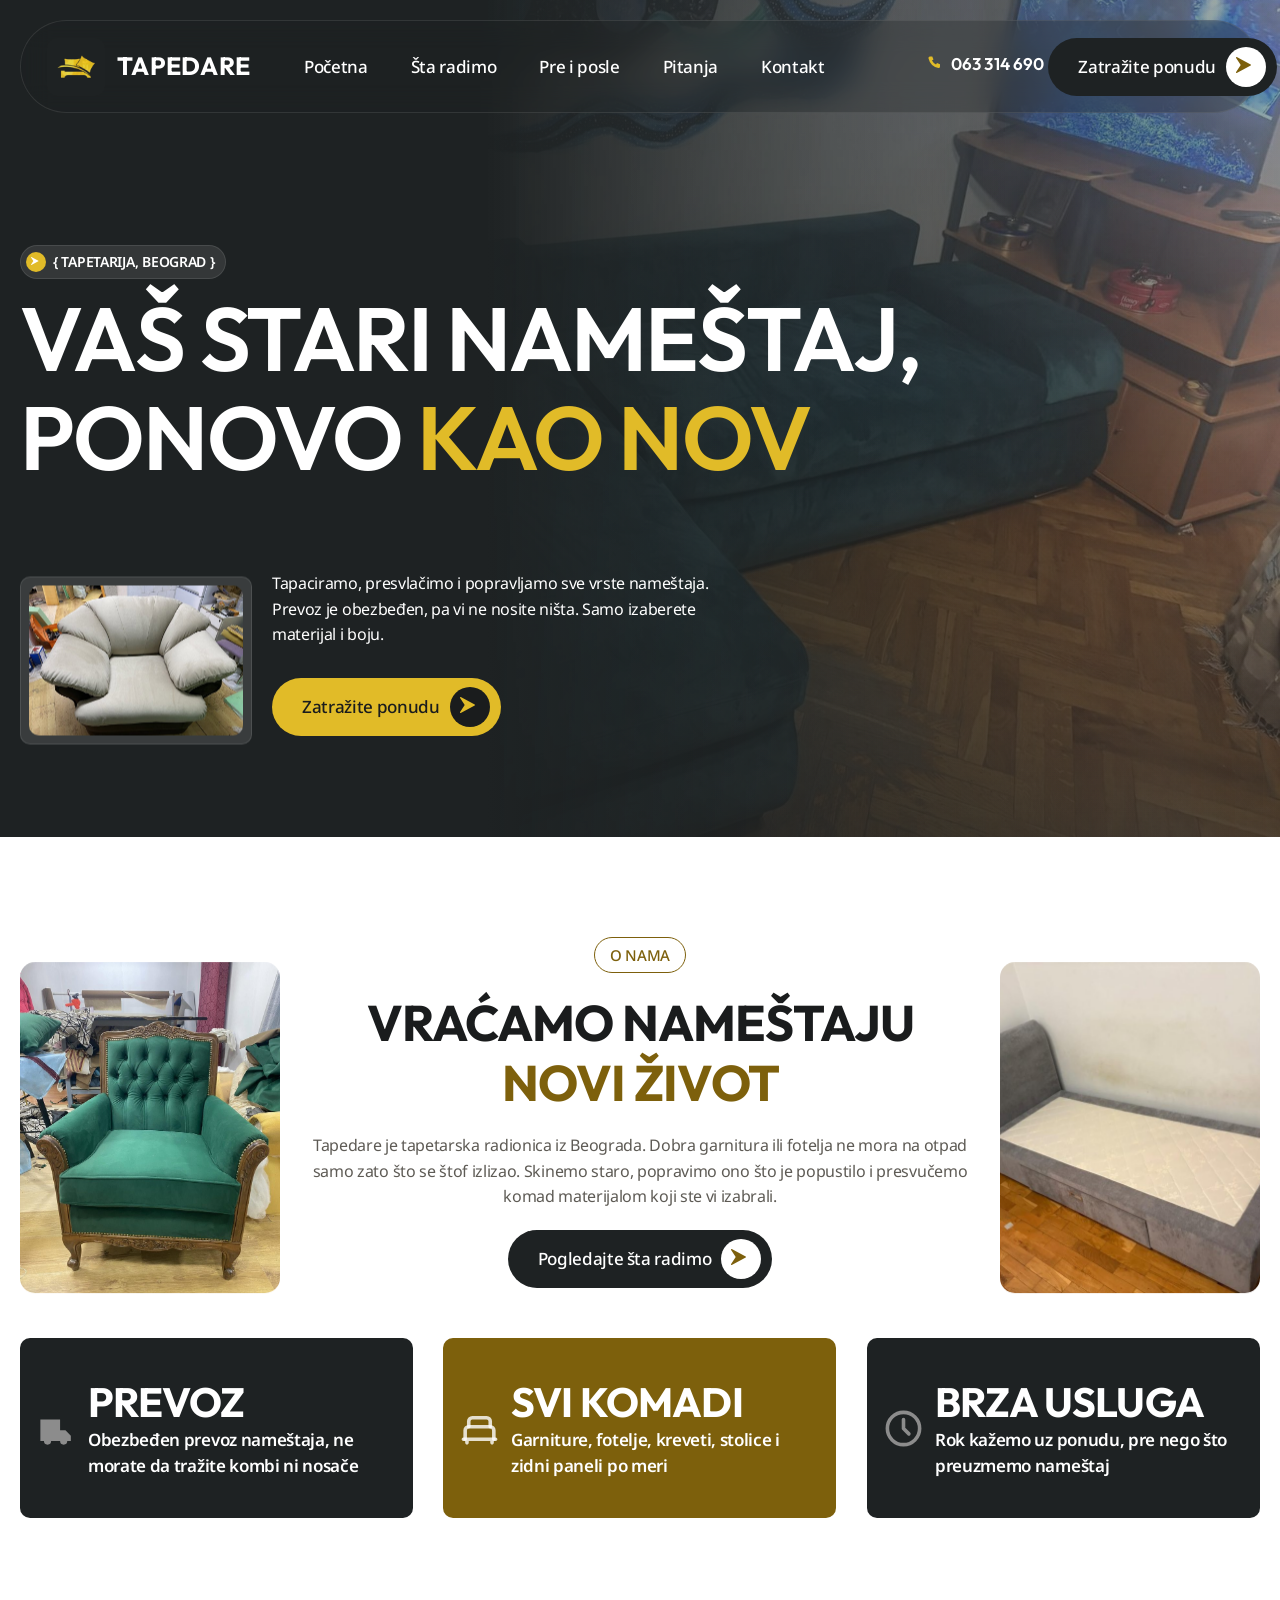
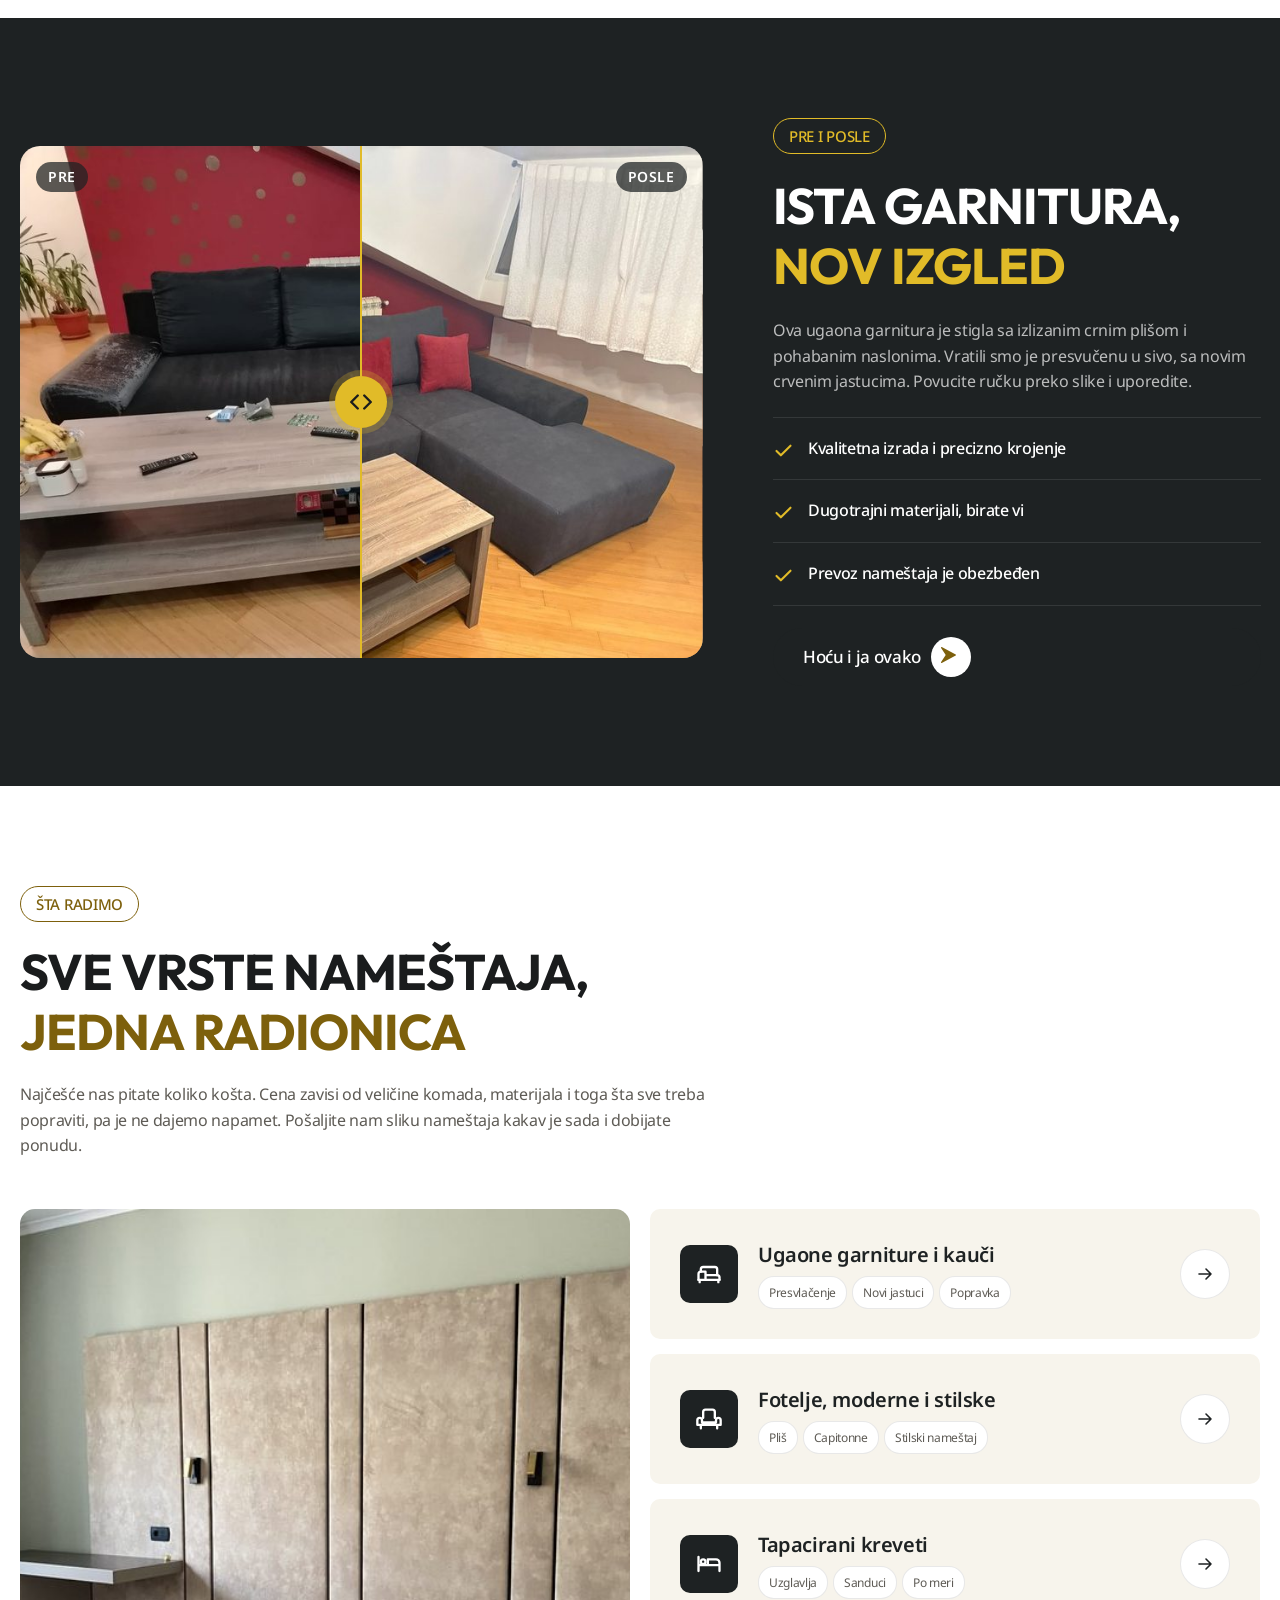
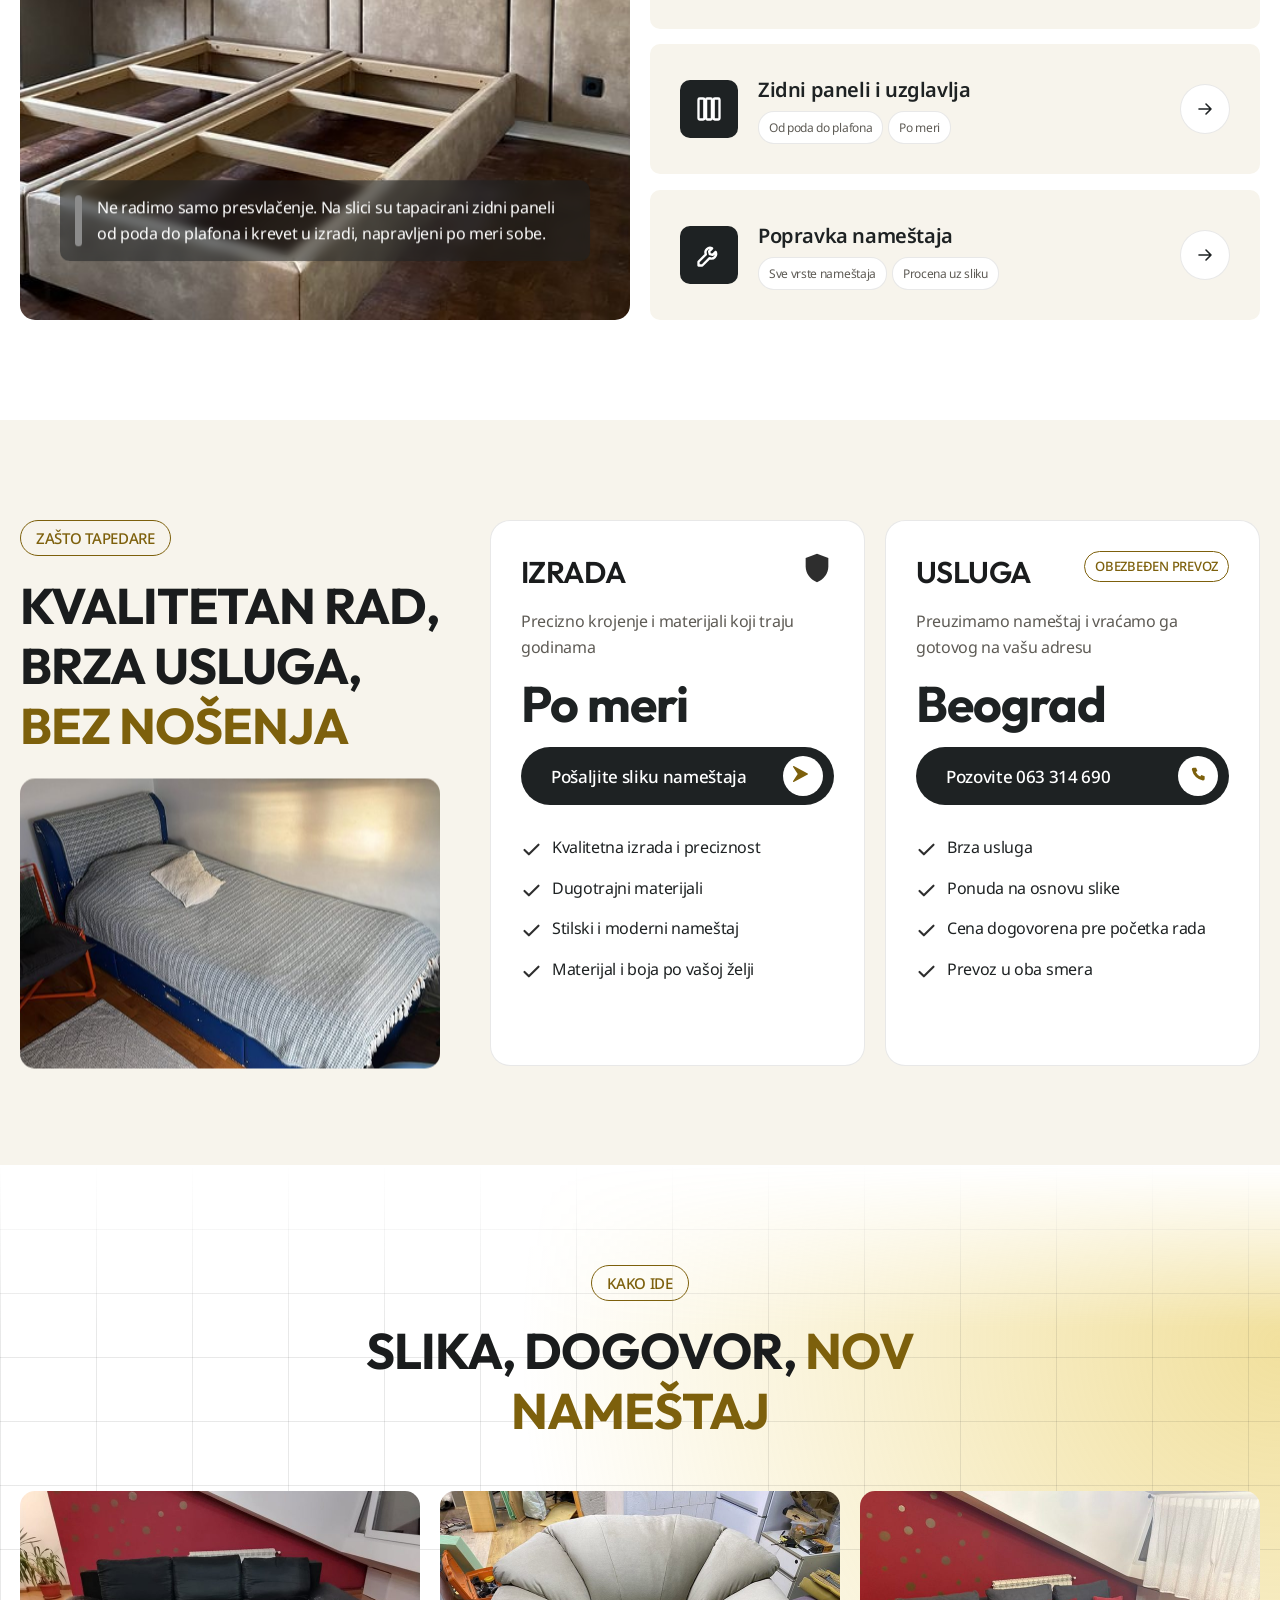
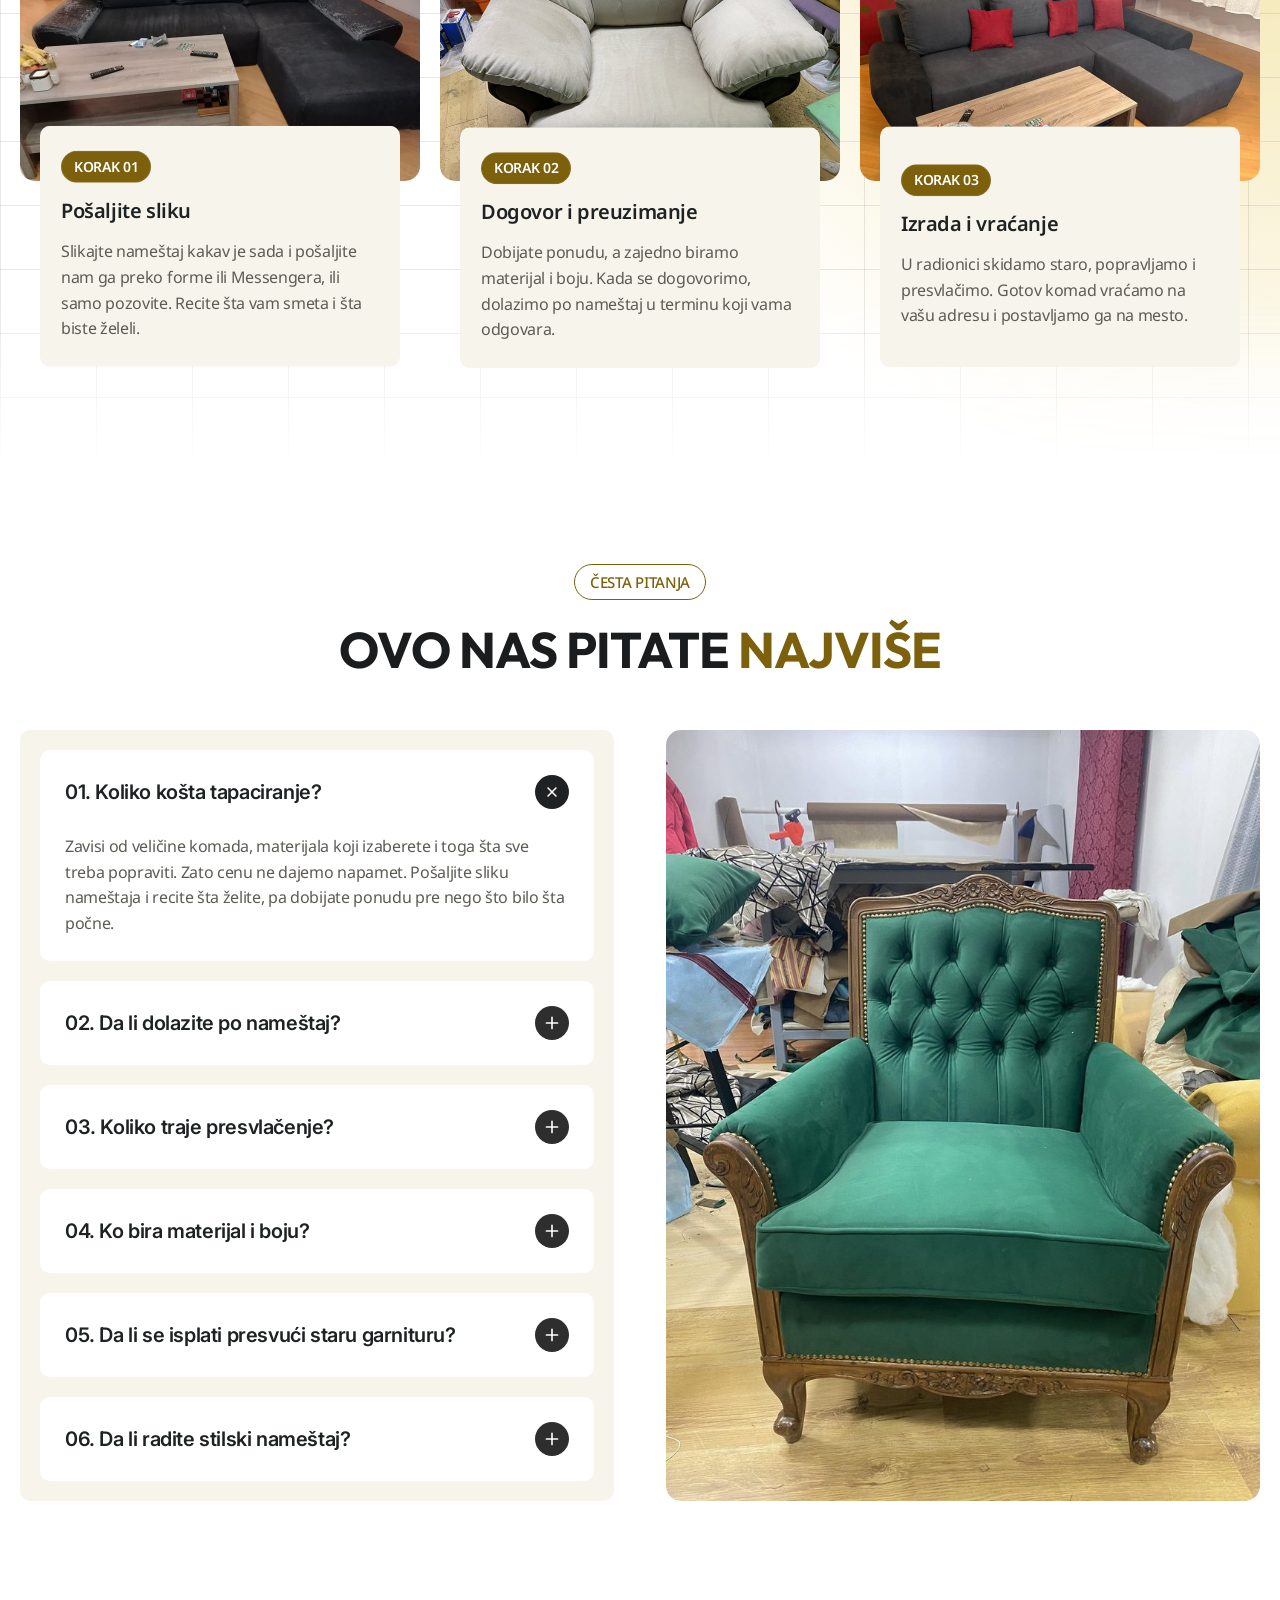
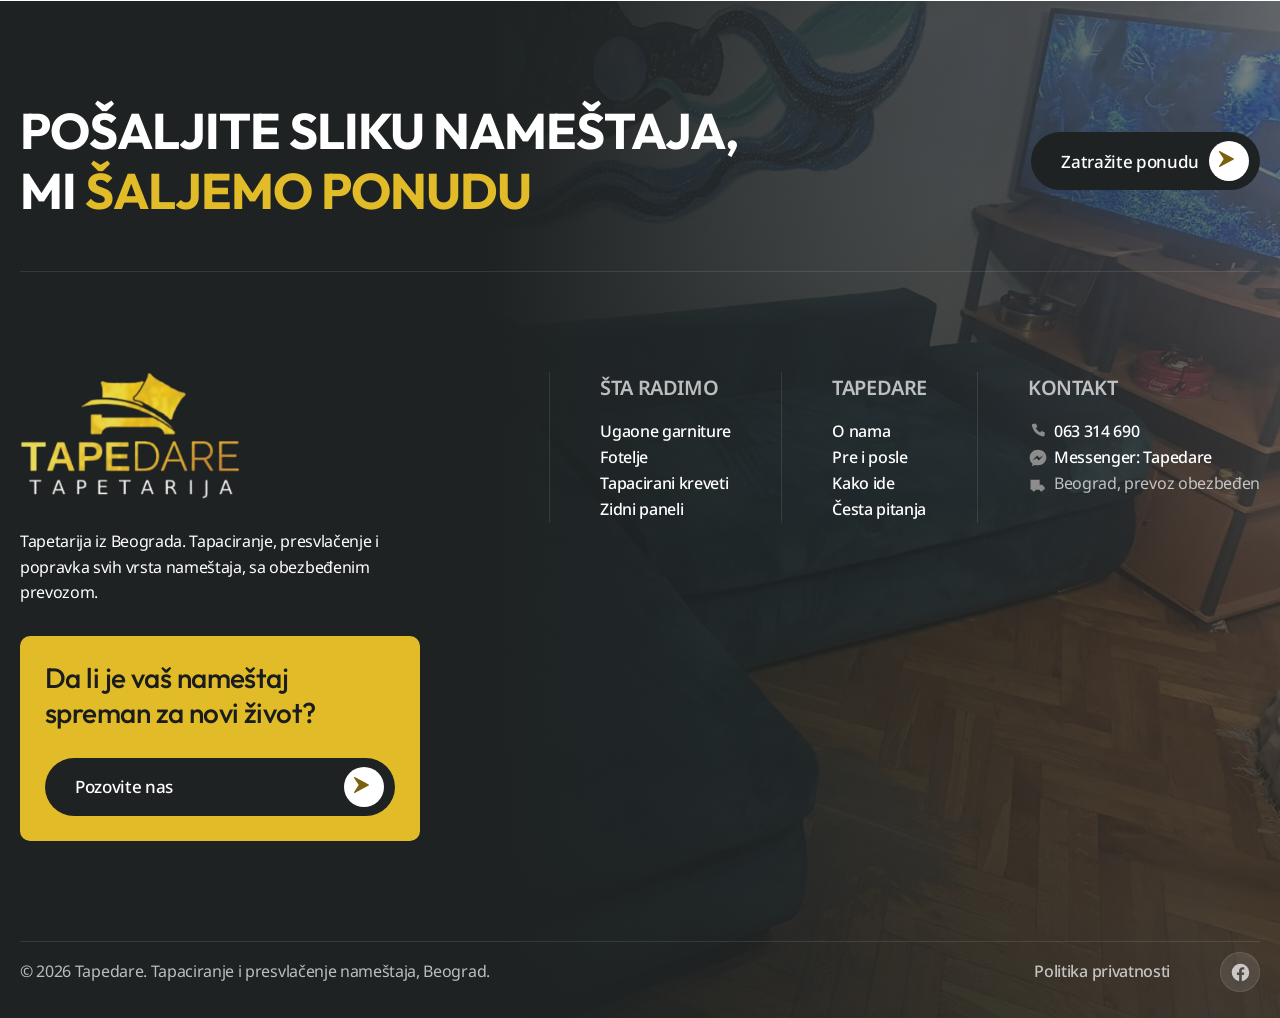
==== index.html @ d088400e "Prvi build sajta Tapedare: početna, kontakt sa formom i politika privatnosti Dizajn sistem preuzet i" ====
<!DOCTYPE html>
<html lang="sr-Latn">
<head>
<meta charset="utf-8">
<meta name="viewport" content="width=device-width, initial-scale=1.0">
<title>Tapaciranje nameštaja u Beogradu | Tapedare</title>
<meta name="description" content="Tapaciramo, presvlačimo i popravljamo sve vrste nameštaja u Beogradu: garniture, fotelje, krevete i zidne panele. Prevoz je obezbeđen. Pošaljite sliku.">
<link rel="canonical" href="https://tapedare.rs/">
<link rel="icon" href="images/logo-mark.png">

<meta property="og:type" content="website">
<meta property="og:title" content="Tapaciranje nameštaja u Beogradu | Tapedare">
<meta property="og:description" content="Vaš stari nameštaj ponovo kao nov. Tapaciranje, presvlačenje i popravka, sa obezbeđenim prevozom.">
<meta property="og:image" content="images/ugaona-garnitura-posle.jpg">
<meta property="og:url" content="https://tapedare.rs/">

<link rel="preconnect" href="https://fonts.googleapis.com">
<link rel="preconnect" href="https://fonts.gstatic.com" crossorigin>
<link href="https://fonts.googleapis.com/css2?family=Outfit:wght@500;600;700&family=Noto+Sans:wght@400;500;600;700&family=Inter:wght@600;700&display=swap" rel="stylesheet">
<link rel="stylesheet" href="styles.css?v=1">

<script type="application/ld+json">
{
  "@context": "https://schema.org",
  "@type": "HomeAndConstructionBusiness",
  "name": "Tapedare",
  "alternateName": "Tapedare tapetarija",
  "description": "Tapaciranje, presvlačenje i popravka svih vrsta nameštaja.",
  "image": "images/logo.png",
  "url": "https://tapedare.rs/",
  "telephone": "+38163314690",
  "address": {
    "@type": "PostalAddress",
    "addressLocality": "Beograd",
    "addressCountry": "RS"
  },
  "areaServed": "Beograd",
  "sameAs": [
    "https://www.facebook.com/Tapedare"
  ]
}
</script>
</head>
<body>
<a class="skip-link" href="#main">Preskoči na sadržaj</a>

<!-- ===================== NAV ===================== -->
<header class="nav" id="nav">
  <div class="container">
    <div class="nav-bar">
      <div class="nav-row">
        <a class="nav-logo" href="index.html" aria-label="Tapedare, početna strana">
          <img src="images/logo-mark.png" alt="Tapedare logotip" width="256" height="256" decoding="async">
          <span class="nav-wordmark">Tapedare</span>
        </a>
        <button class="nav-toggle" id="navToggle" aria-expanded="false" aria-controls="navMenu" aria-label="Otvori meni">
          <svg class="ico-open" viewBox="0 0 24 24" fill="none" stroke="currentColor" stroke-width="2" stroke-linecap="round" aria-hidden="true"><path d="M3 6h18M3 12h18M3 18h18"/></svg>
          <svg class="ico-close" viewBox="0 0 24 24" fill="none" stroke="currentColor" stroke-width="2" stroke-linecap="round" aria-hidden="true"><path d="M6 6l12 12M18 6L6 18"/></svg>
        </button>
      </div>

      <nav class="nav-menu" id="navMenu" aria-label="Glavna navigacija">
        <a class="nav-link" href="index.html" aria-current="page">Početna
          <svg class="chev" viewBox="0 0 20 20" fill="none" stroke="currentColor" stroke-width="2" stroke-linecap="round" stroke-linejoin="round" aria-hidden="true"><path d="M17 8c0 0-5.155 7-7 7S3 8 3 8"/></svg>
        </a>
        <a class="nav-link" href="#usluge">Šta radimo
          <svg class="chev" viewBox="0 0 20 20" fill="none" stroke="currentColor" stroke-width="2" stroke-linecap="round" stroke-linejoin="round" aria-hidden="true"><path d="M17 8c0 0-5.155 7-7 7S3 8 3 8"/></svg>
        </a>
        <a class="nav-link" href="#pre-posle">Pre i posle
          <svg class="chev" viewBox="0 0 20 20" fill="none" stroke="currentColor" stroke-width="2" stroke-linecap="round" stroke-linejoin="round" aria-hidden="true"><path d="M17 8c0 0-5.155 7-7 7S3 8 3 8"/></svg>
        </a>
        <a class="nav-link" href="#pitanja">Pitanja
          <svg class="chev" viewBox="0 0 20 20" fill="none" stroke="currentColor" stroke-width="2" stroke-linecap="round" stroke-linejoin="round" aria-hidden="true"><path d="M17 8c0 0-5.155 7-7 7S3 8 3 8"/></svg>
        </a>
        <a class="nav-link" href="contact.html">Kontakt</a>
      </nav>

      <div class="nav-cta">
        <a class="nav-phone" href="tel:+38163314690">
          <svg viewBox="0 0 24 24" fill="currentColor" aria-hidden="true"><path d="M6.6 2h3.1l1.6 4-2 1.3a12.4 12.4 0 005.4 5.4l1.3-2 4 1.6v3.1a2 2 0 01-2.2 2A17.8 17.8 0 014.6 4.2 2 2 0 016.6 2z"/></svg>
          063 314 690
        </a>
        <a class="btn" href="contact.html">Zatražite ponudu
          <span class="btn-ico"><svg viewBox="0 0 20 20" fill="currentColor" aria-hidden="true"><path d="M14.7 7.44L.76.06a.54.54 0 00-.64.17.6.6 0 00-.12.37c0 .14.04.27.11.38L4.69 8 .11 15.02a.55.55 0 00.01.75c.1.15.26.23.42.23.08 0 .15-.2.22-.06l13.93-7.38c.2-.12.32-.33.31-.56a.63.63 0 00-.3-.56z"/></svg></span>
        </a>
      </div>
    </div>
  </div>
</header>

<main id="main">

  <!-- ===================== HERO ===================== -->
  <section class="hero">
    <div class="hero-bg">
      <img src="images/ugaona-garnitura-petrolej.jpg" alt="Ugaona garnitura presvučena petrolej plišom u dnevnoj sobi sa parketom" fetchpriority="high" srcset="images/ugaona-garnitura-petrolej-800.jpg 800w, images/ugaona-garnitura-petrolej.jpg 1600w" sizes="100vw" width="1600" height="1200">
    </div>
    <div class="container">
      <div class="hero-head">
        <span class="eyebrow" data-appear style="--appear-y:40px; --appear-delay:.35s">
          <span class="eyebrow-ico" aria-hidden="true"><svg viewBox="0 0 20 20" fill="currentColor"><path d="M14.7 7.44L.76.06a.54.54 0 00-.64.17.6.6 0 00-.12.37c0 .14.04.27.11.38L4.69 8 .11 15.02a.55.55 0 00.01.75c.1.15.26.23.42.23.08 0 .15-.2.22-.06l13.93-7.38c.2-.12.32-.33.31-.56a.63.63 0 00-.3-.56z"/></svg></span>
          { Tapetarija, Beograd }
        </span>
        <h1 class="display" data-split data-split-blur>Vaš stari nameštaj,<br>ponovo <span class="accent-word">kao nov</span></h1>
      </div>

      <div class="hero-foot" data-appear style="--appear-y:40px; --appear-delay:.55s">
        <span class="hero-thumb" data-drift="0.16">
          <img src="images/fotelja-krem.jpg" alt="Velika krem fotelja sa mekim zaobljenim naslonima za ruke, tek presvučena u radionici" srcset="images/fotelja-krem-800.jpg 800w, images/fotelja-krem.jpg 1600w" sizes="(max-width: 900px) 100vw, 50vw" width="1600" height="1200" loading="lazy" decoding="async">
        </span>
        <div class="hero-copy">
          <p data-split data-split-soft>Tapaciramo, presvlačimo i popravljamo sve vrste nameštaja. Prevoz je obezbeđen, pa vi ne nosite ništa. Samo izaberete materijal i boju.</p>
          <a class="btn" href="contact.html">Zatražite ponudu
            <span class="btn-ico"><svg viewBox="0 0 20 20" fill="currentColor" aria-hidden="true"><path d="M14.7 7.44L.76.06a.54.54 0 00-.64.17.6.6 0 00-.12.37c0 .14.04.27.11.38L4.69 8 .11 15.02a.55.55 0 00.01.75c.1.15.26.23.42.23.08 0 .15-.2.22-.06l13.93-7.38c.2-.12.32-.33.31-.56a.63.63 0 00-.3-.56z"/></svg></span>
          </a>
        </div>
      </div>
    </div>
  </section>

  <!-- ===================== O NAMA ===================== -->
  <section class="sec-white" id="o-nama">
    <div class="container stack">
      <div class="overview-top" data-reveal>
        <figure class="overview-fig" data-drift="0.1">
          <img src="images/stilska-fotelja-zelena.jpg" alt="Stilska fotelja sa rezbarenim drvenim okvirom, presvučena zelenim plišom sa capitonne naslonom" srcset="images/stilska-fotelja-zelena-800.jpg 800w, images/stilska-fotelja-zelena.jpg 1536w" sizes="(max-width: 900px) 100vw, 50vw" width="1536" height="2048" loading="lazy" decoding="async">
        </figure>

        <div class="overview-mid">
          <span class="eyebrow">O nama</span>
          <h2 data-split>Vraćamo nameštaju<br><span class="accent-word">novi život</span></h2>
          <p class="measure">Tapedare je tapetarska radionica iz Beograda. Dobra garnitura ili fotelja ne mora na otpad samo zato što se štof izlizao. Skinemo staro, popravimo ono što je popustilo i presvučemo komad materijalom koji ste vi izabrali.</p>
          <a class="btn" href="#usluge">Pogledajte šta radimo
            <span class="btn-ico"><svg viewBox="0 0 20 20" fill="currentColor" aria-hidden="true"><path d="M14.7 7.44L.76.06a.54.54 0 00-.64.17.6.6 0 00-.12.37c0 .14.04.27.11.38L4.69 8 .11 15.02a.55.55 0 00.01.75c.1.15.26.23.42.23.08 0 .15-.2.22-.06l13.93-7.38c.2-.12.32-.33.31-.56a.63.63 0 00-.3-.56z"/></svg></span>
          </a>
        </div>

        <figure class="overview-fig" data-drift="0.1">
          <img src="images/krevet-sivi.jpg" alt="Tapaciran krevet za jednu osobu u sivom štofu, sa uzglavljem i dušekom" srcset="images/krevet-sivi-800.jpg 800w, images/krevet-sivi.jpg 1179w" sizes="(max-width: 900px) 100vw, 50vw" width="1179" height="984" loading="lazy" decoding="async">
        </figure>
      </div>

      <div class="stat-row">
        <div class="stat" data-reveal>
          <span class="stat-ico" aria-hidden="true"><svg viewBox="0 0 24 24" fill="currentColor"><path d="M3 7h11v6h3l3 3v3h-2a2 2 0 11-4 0H9a2 2 0 11-4 0H3V7z"/></svg></span>
          <div>
            <p class="stat-num">Prevoz</p>
            <p class="stat-label">Obezbeđen prevoz nameštaja, ne morate da tražite kombi ni nosače</p>
          </div>
        </div>
        <div class="stat" data-reveal>
          <span class="stat-ico" aria-hidden="true"><svg viewBox="0 0 24 24" fill="none" stroke="currentColor" stroke-width="2" stroke-linecap="round" stroke-linejoin="round"><path d="M4 18v-5a2 2 0 012-2h12a2 2 0 012 2v5"/><path d="M6 11V8a2 2 0 012-2h8a2 2 0 012 2v3"/><path d="M3 18h18M5 18v2M19 18v2"/></svg></span>
          <div>
            <p class="stat-num">Svi komadi</p>
            <p class="stat-label">Garniture, fotelje, kreveti, stolice i zidni paneli po meri</p>
          </div>
        </div>
        <div class="stat" data-reveal>
          <span class="stat-ico" aria-hidden="true"><svg viewBox="0 0 24 24" fill="none" stroke="currentColor" stroke-width="2" stroke-linecap="round" stroke-linejoin="round"><circle cx="12" cy="12" r="9"/><path d="M12 7v5l3 3"/></svg></span>
          <div>
            <p class="stat-num">Brza usluga</p>
            <p class="stat-label">Rok kažemo uz ponudu, pre nego što preuzmemo nameštaj</p>
          </div>
        </div>
      </div>
    </div>
  </section>

  <!-- ===================== PRE I POSLE =====================
       Nema para u Deko-Pro referenci. Raspored je .texture-split iz sekcije
       "Tekstura i boje" (tamna sekcija, medij + tekst sa listom), a umesto
       videa stoji klizac preko dve fotografije iste garniture. -->
  <section class="sec-deep on-dark" id="pre-posle">
    <div class="container stack">
      <div class="ba-split">
        <div class="ba" data-reveal>
          <img class="ba-before" src="images/ugaona-garnitura-pre.jpg" alt="Ugaona garnitura pre presvlačenja: izlizan crni pliš i pohabani nasloni za ruke" srcset="images/ugaona-garnitura-pre-800.jpg 800w, images/ugaona-garnitura-pre.jpg 1600w" sizes="(max-width: 900px) 100vw, 60vw" width="1600" height="1200" loading="lazy" decoding="async">
          <img class="ba-after" src="images/ugaona-garnitura-posle.jpg" alt="Ista ugaona garnitura posle presvlačenja: sivi štof i crveni ukrasni jastuci" srcset="images/ugaona-garnitura-posle-800.jpg 800w, images/ugaona-garnitura-posle.jpg 1600w" sizes="(max-width: 900px) 100vw, 60vw" width="1600" height="1200" loading="lazy" decoding="async">
          <span class="ba-label is-before">Pre</span>
          <span class="ba-label is-after">Posle</span>
          <input class="ba-range" type="range" min="0" max="100" value="50" aria-label="Pomerite da uporedite garnituru pre i posle presvlačenja">
          <span class="ba-line" aria-hidden="true">
            <span class="ba-knob"><svg viewBox="0 0 24 24" fill="none" stroke="currentColor" stroke-width="2.2" stroke-linecap="round" stroke-linejoin="round"><path d="M9 6l-6 6 6 6M15 6l6 6-6 6"/></svg></span>
          </span>
        </div>

        <div class="texture-copy" data-reveal>
          <span class="eyebrow">Pre i posle</span>
          <h2 data-split>Ista garnitura,<br><span class="accent-word">nov izgled</span></h2>
          <p>Ova ugaona garnitura je stigla sa izlizanim crnim plišom i pohabanim naslonima. Vratili smo je presvučenu u sivo, sa novim crvenim jastucima. Povucite ručku preko slike i uporedite.</p>

          <ul class="texture-list">
            <li><span class="tick" aria-hidden="true"><svg viewBox="0 0 24 24" fill="none" stroke="currentColor" stroke-width="2.4" stroke-linecap="round" stroke-linejoin="round"><path d="M4 12.5l5 5L20 6.5"/></svg></span>Kvalitetna izrada i precizno krojenje</li>
            <li><span class="tick" aria-hidden="true"><svg viewBox="0 0 24 24" fill="none" stroke="currentColor" stroke-width="2.4" stroke-linecap="round" stroke-linejoin="round"><path d="M4 12.5l5 5L20 6.5"/></svg></span>Dugotrajni materijali, birate vi</li>
            <li><span class="tick" aria-hidden="true"><svg viewBox="0 0 24 24" fill="none" stroke="currentColor" stroke-width="2.4" stroke-linecap="round" stroke-linejoin="round"><path d="M4 12.5l5 5L20 6.5"/></svg></span>Prevoz nameštaja je obezbeđen</li>
          </ul>

          <a class="btn" href="contact.html">Hoću i ja ovako
            <span class="btn-ico"><svg viewBox="0 0 20 20" fill="currentColor" aria-hidden="true"><path d="M14.7 7.44L.76.06a.54.54 0 00-.64.17.6.6 0 00-.12.37c0 .14.04.27.11.38L4.69 8 .11 15.02a.55.55 0 00.01.75c.1.15.26.23.42.23.08 0 .15-.2.22-.06l13.93-7.38c.2-.12.32-.33.31-.56a.63.63 0 00-.3-.56z"/></svg></span>
          </a>
        </div>
      </div>
    </div>
  </section>

  <!-- ===================== ŠTA RADIMO ===================== -->
  <section class="sec-white" id="usluge">
    <div class="container stack">
      <div class="stack-sm" data-reveal>
        <span class="eyebrow">Šta radimo</span>
        <h2 class="measure" data-split>Sve vrste nameštaja,<br><span class="accent-word">jedna radionica</span></h2>
        <p class="measure" data-split data-split-soft>Najčešće nas pitate koliko košta. Cena zavisi od veličine komada, materijala i toga šta sve treba popraviti, pa je ne dajemo napamet. Pošaljite nam sliku nameštaja kakav je sada i dobijate ponudu.</p>
      </div>

      <div class="services-split">
        <div class="services-photo" data-reveal>
          <img src="images/zidni-paneli-i-krevet-u-izradi.jpg" alt="Tapacirani zidni paneli od poda do plafona u spavaćoj sobi, sa konstrukcijom kreveta u izradi" srcset="images/zidni-paneli-i-krevet-u-izradi-800.jpg 800w, images/zidni-paneli-i-krevet-u-izradi.jpg 1600w" sizes="(max-width: 900px) 100vw, 50vw" width="1600" height="1200" loading="lazy" decoding="async">
          <p class="services-note" data-drift="0.14">Ne radimo samo presvlačenje. Na slici su tapacirani zidni paneli od poda do plafona i krevet u izradi, napravljeni po meri sobe.</p>
        </div>

        <div class="service-list">
          <a class="service-row" href="contact.html" data-reveal>
            <span class="service-ico" aria-hidden="true"><svg viewBox="0 0 24 24" fill="none" stroke="currentColor" stroke-width="2" stroke-linecap="round" stroke-linejoin="round"><path d="M3 17v-5a2 2 0 012-2h4v7M9 13h10a2 2 0 012 2v2"/><path d="M3 17h18M4 17v2M20 17v2M5 10V8a2 2 0 012-2h10a2 2 0 012 2v5"/></svg></span>
            <span class="service-body">
              <span class="h3">Ugaone garniture i kauči</span>
              <span class="service-tags"><span class="tag">Presvlačenje</span><span class="tag">Novi jastuci</span><span class="tag">Popravka</span></span>
            </span>
            <span class="service-arrow" aria-hidden="true"><svg viewBox="0 0 20 20" fill="none" stroke="currentColor" stroke-width="1.6" stroke-linecap="round" stroke-linejoin="round"><path d="M4 10h12M11 5l5 5-5 5"/></svg></span>
          </a>

          <a class="service-row" href="contact.html" data-reveal>
            <span class="service-ico" aria-hidden="true"><svg viewBox="0 0 24 24" fill="none" stroke="currentColor" stroke-width="2" stroke-linecap="round" stroke-linejoin="round"><path d="M7 11V6a2 2 0 012-2h6a2 2 0 012 2v5"/><path d="M4 11a2 2 0 012 2v2h12v-2a2 2 0 114 0v4H2v-4a2 2 0 012-2zM5 17v3M19 17v3"/></svg></span>
            <span class="service-body">
              <span class="h3">Fotelje, moderne i stilske</span>
              <span class="service-tags"><span class="tag">Pliš</span><span class="tag">Capitonne</span><span class="tag">Stilski nameštaj</span></span>
            </span>
            <span class="service-arrow" aria-hidden="true"><svg viewBox="0 0 20 20" fill="none" stroke="currentColor" stroke-width="1.6" stroke-linecap="round" stroke-linejoin="round"><path d="M4 10h12M11 5l5 5-5 5"/></svg></span>
          </a>

          <a class="service-row" href="contact.html" data-reveal>
            <span class="service-ico" aria-hidden="true"><svg viewBox="0 0 24 24" fill="none" stroke="currentColor" stroke-width="2" stroke-linecap="round" stroke-linejoin="round"><path d="M3 18V6M3 13h18v5M21 13v-2a3 3 0 00-3-3h-7v5"/><circle cx="7" cy="10" r="2"/></svg></span>
            <span class="service-body">
              <span class="h3">Tapacirani kreveti</span>
              <span class="service-tags"><span class="tag">Uzglavlja</span><span class="tag">Sanduci</span><span class="tag">Po meri</span></span>
            </span>
            <span class="service-arrow" aria-hidden="true"><svg viewBox="0 0 20 20" fill="none" stroke="currentColor" stroke-width="1.6" stroke-linecap="round" stroke-linejoin="round"><path d="M4 10h12M11 5l5 5-5 5"/></svg></span>
          </a>

          <a class="service-row" href="contact.html" data-reveal>
            <span class="service-ico" aria-hidden="true"><svg viewBox="0 0 24 24" fill="none" stroke="currentColor" stroke-width="2" stroke-linecap="round" stroke-linejoin="round"><rect x="3" y="3" width="5" height="18" rx="1"/><rect x="9.5" y="3" width="5" height="18" rx="1"/><rect x="16" y="3" width="5" height="18" rx="1"/></svg></span>
            <span class="service-body">
              <span class="h3">Zidni paneli i uzglavlja</span>
              <span class="service-tags"><span class="tag">Od poda do plafona</span><span class="tag">Po meri</span></span>
            </span>
            <span class="service-arrow" aria-hidden="true"><svg viewBox="0 0 20 20" fill="none" stroke="currentColor" stroke-width="1.6" stroke-linecap="round" stroke-linejoin="round"><path d="M4 10h12M11 5l5 5-5 5"/></svg></span>
          </a>

          <a class="service-row" href="contact.html" data-reveal>
            <span class="service-ico" aria-hidden="true"><svg viewBox="0 0 24 24" fill="none" stroke="currentColor" stroke-width="2" stroke-linecap="round" stroke-linejoin="round"><path d="M14.7 6.3a4 4 0 00-5.4 5.2L3 17.8V21h3.2l6.3-6.3a4 4 0 005.2-5.4l-2.6 2.6-2.4-.6-.6-2.4z"/></svg></span>
            <span class="service-body">
              <span class="h3">Popravka nameštaja</span>
              <span class="service-tags"><span class="tag">Sve vrste nameštaja</span><span class="tag">Procena uz sliku</span></span>
            </span>
            <span class="service-arrow" aria-hidden="true"><svg viewBox="0 0 20 20" fill="none" stroke="currentColor" stroke-width="1.6" stroke-linecap="round" stroke-linejoin="round"><path d="M4 10h12M11 5l5 5-5 5"/></svg></span>
          </a>
        </div>
      </div>
    </div>
  </section>

  <!-- ===================== ZAŠTO TAPEDARE ===================== -->
  <section class="sec-wash" id="zasto">
    <div class="container">
      <div class="warranty-split">
        <div class="warranty-intro" data-reveal>
          <span class="eyebrow">Zašto Tapedare</span>
          <h2 data-split>Kvalitetan rad,<br>brza usluga,<br><span class="accent-word">bez nošenja</span></h2>
          <figure class="warranty-fig" data-drift="0.1">
            <img src="images/krevet-plavi.jpg" alt="Tapaciran krevet za jednu osobu sa sivim uzglavljem i plavim postoljem, namešten u sobi" srcset="images/krevet-plavi-800.jpg 800w, images/krevet-plavi.jpg 1600w" sizes="(max-width: 900px) 100vw, 50vw" width="1600" height="900" loading="lazy" decoding="async">
          </figure>
        </div>

        <div class="warranty-cards">
          <article class="warranty-card" data-reveal>
            <div class="warranty-top">
              <span class="h6">Izrada</span>
              <span class="warranty-mark" aria-hidden="true"><svg viewBox="0 0 24 24" fill="currentColor"><path d="M12 2l8 3v6c0 5-3.4 9.3-8 11-4.6-1.7-8-6-8-11V5l8-3z"/></svg></span>
            </div>
            <p class="warranty-sub">Precizno krojenje i materijali koji traju godinama</p>
            <p class="warranty-term"><span class="num">Po meri</span></p>
            <a class="btn btn-block" href="contact.html">Pošaljite sliku nameštaja
              <span class="btn-ico"><svg viewBox="0 0 20 20" fill="currentColor" aria-hidden="true"><path d="M14.7 7.44L.76.06a.54.54 0 00-.64.17.6.6 0 00-.12.37c0 .14.04.27.11.38L4.69 8 .11 15.02a.55.55 0 00.01.75c.1.15.26.23.42.23.08 0 .15-.2.22-.06l13.93-7.38c.2-.12.32-.33.31-.56a.63.63 0 00-.3-.56z"/></svg></span>
            </a>
            <ul class="warranty-list">
              <li><span class="tick" aria-hidden="true"><svg viewBox="0 0 24 24" fill="none" stroke="currentColor" stroke-width="2.4" stroke-linecap="round" stroke-linejoin="round"><path d="M4 12.5l5 5L20 6.5"/></svg></span>Kvalitetna izrada i preciznost</li>
              <li><span class="tick" aria-hidden="true"><svg viewBox="0 0 24 24" fill="none" stroke="currentColor" stroke-width="2.4" stroke-linecap="round" stroke-linejoin="round"><path d="M4 12.5l5 5L20 6.5"/></svg></span>Dugotrajni materijali</li>
              <li><span class="tick" aria-hidden="true"><svg viewBox="0 0 24 24" fill="none" stroke="currentColor" stroke-width="2.4" stroke-linecap="round" stroke-linejoin="round"><path d="M4 12.5l5 5L20 6.5"/></svg></span>Stilski i moderni nameštaj</li>
              <li><span class="tick" aria-hidden="true"><svg viewBox="0 0 24 24" fill="none" stroke="currentColor" stroke-width="2.4" stroke-linecap="round" stroke-linejoin="round"><path d="M4 12.5l5 5L20 6.5"/></svg></span>Materijal i boja po vašoj želji</li>
            </ul>
          </article>

          <article class="warranty-card" data-reveal>
            <div class="warranty-top">
              <span class="h6">Usluga</span>
              <span class="eyebrow">Obezbeđen prevoz</span>
            </div>
            <p class="warranty-sub">Preuzimamo nameštaj i vraćamo ga gotovog na vašu adresu</p>
            <p class="warranty-term"><span class="num">Beograd</span></p>
            <a class="btn btn-block" href="tel:+38163314690">Pozovite 063 314 690
              <span class="btn-ico"><svg viewBox="0 0 24 24" fill="currentColor" aria-hidden="true"><path d="M6.6 2h3.1l1.6 4-2 1.3a12.4 12.4 0 005.4 5.4l1.3-2 4 1.6v3.1a2 2 0 01-2.2 2A17.8 17.8 0 014.6 4.2 2 2 0 016.6 2z"/></svg></span>
            </a>
            <ul class="warranty-list">
              <li><span class="tick" aria-hidden="true"><svg viewBox="0 0 24 24" fill="none" stroke="currentColor" stroke-width="2.4" stroke-linecap="round" stroke-linejoin="round"><path d="M4 12.5l5 5L20 6.5"/></svg></span>Brza usluga</li>
              <li><span class="tick" aria-hidden="true"><svg viewBox="0 0 24 24" fill="none" stroke="currentColor" stroke-width="2.4" stroke-linecap="round" stroke-linejoin="round"><path d="M4 12.5l5 5L20 6.5"/></svg></span>Ponuda na osnovu slike</li>
              <li><span class="tick" aria-hidden="true"><svg viewBox="0 0 24 24" fill="none" stroke="currentColor" stroke-width="2.4" stroke-linecap="round" stroke-linejoin="round"><path d="M4 12.5l5 5L20 6.5"/></svg></span>Cena dogovorena pre početka rada</li>
              <li><span class="tick" aria-hidden="true"><svg viewBox="0 0 24 24" fill="none" stroke="currentColor" stroke-width="2.4" stroke-linecap="round" stroke-linejoin="round"><path d="M4 12.5l5 5L20 6.5"/></svg></span>Prevoz u oba smera</li>
            </ul>
          </article>
        </div>
      </div>
    </div>
  </section>

  <!-- ===================== KAKO IDE ===================== -->
  <section class="sec-white sec-grid" id="proces">
    <div class="container stack">
      <div class="stack-sm center" data-reveal>
        <span class="eyebrow">Kako ide</span>
        <h2 class="measure" data-split>Slika, dogovor, <span class="accent-word">nov nameštaj</span></h2>
      </div>

      <div class="process-grid">
        <article class="step" data-reveal>
          <img src="images/ugaona-garnitura-pre.jpg" alt="Izlizana crna ugaona garnitura pre tapaciranja, onakva kakvu je klijent poslao" srcset="images/ugaona-garnitura-pre-800.jpg 800w, images/ugaona-garnitura-pre.jpg 1600w" sizes="(max-width: 900px) 100vw, 33vw" width="1600" height="1200" loading="lazy" decoding="async">
          <div class="step-panel" data-drift="0.09">
            <span class="tag tag-accent">Korak 01</span>
            <h3>Pošaljite sliku</h3>
            <p>Slikajte nameštaj kakav je sada i pošaljite nam ga preko forme ili Messengera, ili samo pozovite. Recite šta vam smeta i šta biste želeli.</p>
          </div>
        </article>

        <article class="step" data-reveal>
          <img src="images/fotelja-krem.jpg" alt="Krem fotelja u radionici Tapedare, posle presvlačenja" srcset="images/fotelja-krem-800.jpg 800w, images/fotelja-krem.jpg 1600w" sizes="(max-width: 900px) 100vw, 33vw" width="1600" height="1200" loading="lazy" decoding="async">
          <div class="step-panel" data-drift="0.14">
            <span class="tag tag-accent">Korak 02</span>
            <h3>Dogovor i preuzimanje</h3>
            <p>Dobijate ponudu, a zajedno biramo materijal i boju. Kada se dogovorimo, dolazimo po nameštaj u terminu koji vama odgovara.</p>
          </div>
        </article>

        <article class="step" data-reveal>
          <img src="images/ugaona-garnitura-posle.jpg" alt="Ista ugaona garnitura posle tapaciranja, u sivom štofu sa crvenim jastucima" srcset="images/ugaona-garnitura-posle-800.jpg 800w, images/ugaona-garnitura-posle.jpg 1600w" sizes="(max-width: 900px) 100vw, 33vw" width="1600" height="1200" loading="lazy" decoding="async">
          <div class="step-panel" data-drift="0.11">
            <span class="tag tag-accent">Korak 03</span>
            <h3>Izrada i vraćanje</h3>
            <p>U radionici skidamo staro, popravljamo i presvlačimo. Gotov komad vraćamo na vašu adresu i postavljamo ga na mesto.</p>
          </div>
        </article>
      </div>
    </div>
  </section>

  <!-- ===================== PITANJA ===================== -->
  <section class="sec-white" id="pitanja">
    <div class="container stack">
      <div class="stack-sm center" data-reveal>
        <span class="eyebrow">Česta pitanja</span>
        <h2 class="measure" data-split>Ovo nas pitate <span class="accent-word">najviše</span></h2>
      </div>

      <div class="faq-split">
        <div class="faq-list" data-reveal>
          <div class="faq-item is-open">
            <h3><button class="faq-q" aria-expanded="true" aria-controls="faq1">01. Koliko košta tapaciranje?
              <span class="faq-plus" aria-hidden="true"><svg viewBox="0 0 20 20" fill="none" stroke="currentColor" stroke-width="2" stroke-linecap="round"><path d="M10 3v14M3 10h14"/></svg></span>
            </button></h3>
            <div class="faq-a" id="faq1"><div><p>Zavisi od veličine komada, materijala koji izaberete i toga šta sve treba popraviti. Zato cenu ne dajemo napamet. Pošaljite sliku nameštaja i recite šta želite, pa dobijate ponudu pre nego što bilo šta počne.</p></div></div>
          </div>

          <div class="faq-item">
            <h3><button class="faq-q" aria-expanded="false" aria-controls="faq2">02. Da li dolazite po nameštaj?
              <span class="faq-plus" aria-hidden="true"><svg viewBox="0 0 20 20" fill="none" stroke="currentColor" stroke-width="2" stroke-linecap="round"><path d="M10 3v14M3 10h14"/></svg></span>
            </button></h3>
            <div class="faq-a" id="faq2"><div><p>Da, prevoz je obezbeđen. Dogovorimo termin, preuzmemo nameštaj, a kada je gotov, vratimo ga na vašu adresu. Ne morate da tražite kombi ni nosače.</p></div></div>
          </div>

          <div class="faq-item">
            <h3><button class="faq-q" aria-expanded="false" aria-controls="faq3">03. Koliko traje presvlačenje?
              <span class="faq-plus" aria-hidden="true"><svg viewBox="0 0 20 20" fill="none" stroke="currentColor" stroke-width="2" stroke-linecap="round"><path d="M10 3v14M3 10h14"/></svg></span>
            </button></h3>
            <div class="faq-a" id="faq3"><div><p>Zavisi od komada i materijala. Fotelja i ugaona garnitura nisu isti posao. Tačan rok kažemo uz ponudu, pre nego što preuzmemo nameštaj, da znate koliko ćete biti bez njega.</p></div></div>
          </div>

          <div class="faq-item">
            <h3><button class="faq-q" aria-expanded="false" aria-controls="faq4">04. Ko bira materijal i boju?
              <span class="faq-plus" aria-hidden="true"><svg viewBox="0 0 20 20" fill="none" stroke="currentColor" stroke-width="2" stroke-linecap="round"><path d="M10 3v14M3 10h14"/></svg></span>
            </button></h3>
            <div class="faq-a" id="faq4"><div><p>Vi. Mi vam pomognemo da izaberete materijal koji odgovara tome kako se komad koristi. Garnitura u dnevnoj sobi, gde su deca ili ljubimci, traži drugačiji štof od fotelje u spavaćoj sobi.</p></div></div>
          </div>

          <div class="faq-item">
            <h3><button class="faq-q" aria-expanded="false" aria-controls="faq5">05. Da li se isplati presvući staru garnituru?
              <span class="faq-plus" aria-hidden="true"><svg viewBox="0 0 20 20" fill="none" stroke="currentColor" stroke-width="2" stroke-linecap="round"><path d="M10 3v14M3 10h14"/></svg></span>
            </button></h3>
            <div class="faq-a" id="faq5"><div><p>Ako je konstrukcija zdrava, najčešće da. Pošaljite sliku, pa vam iskreno kažemo da li vredi obnoviti komad ili ne.</p></div></div>
          </div>

          <div class="faq-item">
            <h3><button class="faq-q" aria-expanded="false" aria-controls="faq6">06. Da li radite stilski nameštaj?
              <span class="faq-plus" aria-hidden="true"><svg viewBox="0 0 20 20" fill="none" stroke="currentColor" stroke-width="2" stroke-linecap="round"><path d="M10 3v14M3 10h14"/></svg></span>
            </button></h3>
            <div class="faq-a" id="faq6"><div><p>Da. Radimo stilske fotelje sa rezbarenim drvetom i capitonne naslonom, ali i moderne garniture, krevete i zidne panele po meri.</p></div></div>
          </div>
        </div>

        <figure class="faq-photo" data-reveal>
          <img src="images/stilska-fotelja-zelena.jpg" alt="Stilska fotelja u zelenom plišu sa capitonne dugmićima i rezbarenim drvenim nogama" srcset="images/stilska-fotelja-zelena-800.jpg 800w, images/stilska-fotelja-zelena.jpg 1536w" sizes="(max-width: 900px) 100vw, 50vw" width="1536" height="2048" loading="lazy" decoding="async">
        </figure>
      </div>
    </div>
  </section>

</main>

<!-- ===================== FOOTER ===================== -->
<footer class="footer">
  <canvas class="topology-mark" aria-hidden="true"></canvas>
  <img src="images/ugaona-garnitura-petrolej.jpg" alt="" srcset="images/ugaona-garnitura-petrolej-800.jpg 800w, images/ugaona-garnitura-petrolej.jpg 1600w" sizes="100vw" width="1600" height="1200" loading="lazy" decoding="async">
  <div class="container">

    <div class="footer-cta">
      <div class="footer-cta-row">
        <h2 class="h2" data-split>Pošaljite sliku nameštaja, mi <span class="accent-word">šaljemo ponudu</span></h2>
        <a class="btn" href="contact.html">Zatražite ponudu
          <span class="btn-ico"><svg viewBox="0 0 20 20" fill="currentColor" aria-hidden="true"><path d="M14.7 7.44L.76.06a.54.54 0 00-.64.17.6.6 0 00-.12.37c0 .14.04.27.11.38L4.69 8 .11 15.02a.55.55 0 00.01.75c.1.15.26.23.42.23.08 0 .15-.2.22-.06l13.93-7.38c.2-.12.32-.33.31-.56a.63.63 0 00-.3-.56z"/></svg></span>
        </a>
      </div>
      <div class="rule"></div>
    </div>

    <div class="footer-main" data-reveal>
      <div class="footer-brand">
        <img class="logo logo-lockup" src="images/logo.png" alt="Tapedare tapetarija logotip" width="523" height="302" loading="lazy" decoding="async">
        <p>Tapetarija iz Beograda. Tapaciranje, presvlačenje i popravka svih vrsta nameštaja, sa obezbeđenim prevozom.</p>
        <div class="footer-call">
          <h3 class="footer-call-title">Da li je vaš nameštaj spreman za novi život?</h3>
          <a class="btn btn-block" href="tel:+38163314690">Pozovite nas
            <span class="btn-ico"><svg viewBox="0 0 20 20" fill="currentColor" aria-hidden="true"><path d="M14.7 7.44L.76.06a.54.54 0 00-.64.17.6.6 0 00-.12.37c0 .14.04.27.11.38L4.69 8 .11 15.02a.55.55 0 00.01.75c.1.15.26.23.42.23.08 0 .15-.2.22-.06l13.93-7.38c.2-.12.32-.33.31-.56a.63.63 0 00-.3-.56z"/></svg></span>
          </a>
        </div>
      </div>

      <div class="footer-cols">
        <div class="footer-divider" aria-hidden="true"></div>
        <div class="footer-col">
          <h2>Šta radimo</h2>
          <ul>
            <li><a href="#usluge">Ugaone garniture</a></li>
            <li><a href="#usluge">Fotelje</a></li>
            <li><a href="#usluge">Tapacirani kreveti</a></li>
            <li><a href="#usluge">Zidni paneli</a></li>
          </ul>
        </div>

        <div class="footer-divider" aria-hidden="true"></div>
        <div class="footer-col">
          <h2>Tapedare</h2>
          <ul>
            <li><a href="#o-nama">O nama</a></li>
            <li><a href="#pre-posle">Pre i posle</a></li>
            <li><a href="#proces">Kako ide</a></li>
            <li><a href="#pitanja">Česta pitanja</a></li>
          </ul>
        </div>

        <div class="footer-divider" aria-hidden="true"></div>
        <div class="footer-col">
          <h2>Kontakt</h2>
          <ul>
            <li>
              <svg viewBox="0 0 24 24" fill="currentColor" aria-hidden="true"><path d="M6.6 2h3.1l1.6 4-2 1.3a12.4 12.4 0 005.4 5.4l1.3-2 4 1.6v3.1a2 2 0 01-2.2 2A17.8 17.8 0 014.6 4.2 2 2 0 016.6 2z"/></svg>
              <a href="tel:+38163314690">063 314 690</a>
            </li>
            <li>
              <svg viewBox="0 0 24 24" fill="currentColor" aria-hidden="true"><path d="M12 2C6.4 2 2 6.1 2 11.6c0 2.9 1.2 5.4 3.2 7.1V22l3-1.7c1.2.3 2.5.5 3.8.5 5.6 0 10-4.1 10-9.6S17.6 2 12 2zm1 12.9l-2.6-2.7-5 2.7 5.5-5.8 2.6 2.7 4.9-2.7-5.4 5.8z"/></svg>
              <a href="https://m.me/Tapedare" target="_blank" rel="noopener">Messenger: Tapedare</a>
            </li>
            <li>
              <svg viewBox="0 0 24 24" fill="currentColor" aria-hidden="true"><path d="M3 7h11v6h3l3 3v3h-2a2 2 0 11-4 0H9a2 2 0 11-4 0H3V7z"/></svg>
              <span>Beograd, prevoz obezbeđen</span>
            </li>
          </ul>
        </div>
      </div>
    </div>

    <div class="footer-legal">
      <div class="rule"></div>
      <div class="footer-legal-row">
        <p>&copy; <span id="year">2026</span> Tapedare. Tapaciranje i presvlačenje nameštaja, Beograd.</p>
        <a href="privacy.html">Politika privatnosti</a>
        <div class="socials">
          <a class="social" href="https://www.facebook.com/Tapedare" target="_blank" rel="noopener" aria-label="Tapedare na Fejsbuku">
            <svg viewBox="0 0 24 24" fill="currentColor" aria-hidden="true"><path d="M22 12a10 10 0 10-11.6 9.9v-7H7.9V12h2.5V9.8c0-2.5 1.5-3.9 3.8-3.9 1.1 0 2.2.2 2.2.2v2.5h-1.3c-1.2 0-1.6.8-1.6 1.6V12h2.8l-.4 2.9h-2.4v7A10 10 0 0022 12z"/></svg>
          </a>
        </div>
      </div>
    </div>

  </div>
</footer>

<script src="lenis.min.js"></script>
<script src="main.js?v=1"></script>
</body>
</html>
---- styles.css ----
/* ==========================================================================
   Tapedare, tapetarija, Beograd
   Struktura, ritam, tipografska skala, motion i anatomija komponenti preuzeti
   iz builda Deko Pro (github.com/pavlegosicsales-cell/Deko-Pro), koji ih
   nasledjuje iz KupolArt / premium-container template-a.
   Promenjena je paleta u bloku :root ispod, na boje sa Tapedare covera i
   logotipa: ugljeno crna #1E2223 i zlatna #E1BB28. Dopune za Tapedare su
   na dnu fajla.
   ========================================================================== */

/* --- Tokeni --------------------------------------------------------------- */
:root {
  /* Paleta izmerena iz Facebook covera i logotipa Tapedare */
  --ink:            #1A1C1D;   /* ugljeno crna za naslove              */
  --accent:         #2E2E2E;   /* tamno siva, hover                    */
  --accent-deep:    #111213;   /* najtamnija                           */
  --accent-light:   #8C8C8C;   /* svetlija siva na tamnoj pozadini     */
  --accent-pale:    #E2DCCB;   /* topla svetla                         */

  /* Zlatna iz logotipa. Deep varijanta je tamno zlatna, kontrastno sigurna
     na beloj podlozi (5,91:1), jer svetla zlatna na beloj pada na 1,85:1. */
  --flame:          #E1BB28;
  --flame-deep:     #7D600C;

  --muted:          #5E5B55;   /* telo teksta, topli sivi ton          */
  --white:          #FFFFFF;
  --wash:           #F7F4EC;   /* bleda sekcija, topla krem            */
  --deep:           #1E2223;   /* tamne sekcije, pozadina covera       */
  --deep-2:         #2E2E2E;   /* podignuta kartica na tamnoj          */

  /* Isti ton kao --deep, ali u RGB kanalima, da svaki preliv i overlay
     ide kroz jedan token. */
  --deep-rgb:       30, 34, 35;
  --flame-rgb:      225, 187, 40;
  --flame-deep-rgb: 125, 96, 12;

  --hair:           rgba(140, 140, 140, .2);
  --hair-light:     rgba(255, 255, 255, .1);
  --white-70:       rgba(255, 255, 255, .7);
  --ink-70:         rgba(26, 28, 29, .7);

  /* Dugmad: crna sa belim tekstom, tamno zlatna na hoveru. Beli tekst
     prolazi AA na obe pozadine (16:1 i 5,9:1). */
  --btn:            #1E2223;
  --btn-text:       #FFFFFF;
  --btn-hover:      #7D600C;

  /* Tipografija */
  --font-display: "Outfit", "Outfit Placeholder", sans-serif;
  --font-body:    "Noto Sans", "Noto Sans Placeholder", sans-serif;
  --font-alt:     "Inter", "Inter Placeholder", sans-serif;

  /* Ritam */
  --section-y: 100px;
  --container: 1350px;
  --gutter: 20px;
  --gap: 50px;

  /* Radijusi */
  --r-sm: 10px;
  --r-md: 15px;
  --r-lg: 20px;
  --r-pill: 999px;

  /* Motion */
  --ease-out: cubic-bezier(.22, 1, .36, 1);
  /* Rezerva za stare browsere. Prave spring krive su nize, u @supports. */
  --spring: cubic-bezier(.16, 1, .3, 1);
  --spring-fast: cubic-bezier(.16, 1, .3, 1);
  /* Kriva za ulazne animacije. Staloziji hod od springa. */
  --appear-ease: cubic-bezier(.33, .02, .12, 1);
  --appear-dur: 1.35s;
  --appear-dur-word: 1.05s;
  --ease-hover: cubic-bezier(.19, 1, .22, 1);
  --dur-hover: .85s;
}

/* --- Reset ---------------------------------------------------------------- */
*, *::before, *::after { box-sizing: border-box; }
html, body { margin: 0; padding: 0; }
html { -webkit-text-size-adjust: 100%; scroll-behavior: smooth; }
h1, h2, h3, h4, h5, h6, p, figure, blockquote { margin: 0; }
ul, ol { margin: 0; padding: 0; list-style: none; }
img, svg, video { display: block; max-width: 100%; }
img { height: auto; }
button { font: inherit; color: inherit; background: none; border: 0; padding: 0; cursor: pointer; }
fieldset { border: 0; margin: 0; padding: 0; min-width: 0; }
legend { padding: 0; }
input, textarea, select { font: inherit; }
a { color: inherit; text-decoration: none; }

body {
  font-family: var(--font-body);
  font-size: 16px;
  font-weight: 400;
  line-height: 1.6;
  letter-spacing: -.02em;
  color: var(--muted);
  background: var(--white);
  -webkit-font-smoothing: antialiased;
  -moz-osx-font-smoothing: grayscale;
  overflow-x: hidden;
}

:focus-visible {
  outline: 3px solid var(--accent);
  outline-offset: 3px;
  border-radius: 4px;
}

.skip-link {
  position: absolute; left: -9999px; top: 0; z-index: 100;
  background: var(--accent); color: var(--white);
  padding: 12px 20px; border-radius: 0 0 var(--r-sm) 0;
}
.skip-link:focus { left: 0; }

.sr-only {
  position: absolute; width: 1px; height: 1px; padding: 0; margin: -1px;
  overflow: hidden; clip: rect(0 0 0 0); white-space: nowrap; border: 0;
}

/* --- Type scale ----------------------------------------------------------- */
.display {
  font-family: var(--font-display);
  font-weight: 600;
  font-size: clamp(40px, 7vw, 100px);
  line-height: 1.1;
  letter-spacing: -.02em;
  text-transform: uppercase;
  color: var(--ink);
}

h2, .h2 {
  font-family: var(--font-display);
  font-weight: 700;
  font-size: clamp(28px, 4vw, 50px);
  line-height: 1.2;
  letter-spacing: -.02em;
  text-transform: uppercase;
  color: var(--ink);
}

h3, .h3 {
  font-family: var(--font-alt);
  font-weight: 700;
  font-size: clamp(21px, 2.2vw, 26px);
  line-height: 1.4;
  letter-spacing: -.04em;
  color: var(--ink);
}

h4, .h4 {
  font-family: var(--font-alt);
  font-weight: 700;
  font-size: clamp(23px, 3vw, 36px);
  line-height: 1.4;
  letter-spacing: -.04em;
  text-transform: uppercase;
  color: var(--ink);
}

.h6 {
  font-family: var(--font-display);
  font-weight: 600;
  font-size: clamp(19px, 2.4vw, 30px);
  line-height: 1.4;
  letter-spacing: -.02em;
  text-transform: uppercase;
  color: var(--ink);
}

.lede {
  font-family: var(--font-body);
  font-weight: 600;
  font-size: clamp(17px, 1.6vw, 20px);
  line-height: 1.6;
}

.body-md { font-weight: 500; }

.micro {
  font-weight: 600;
  font-size: 14px;
  line-height: 1.6;
  text-transform: uppercase;
}

.tag-text { font-size: 12px; line-height: 1.6; }

.accent-word { color: var(--flame-deep); }
.on-dark .accent-word,
.sec-deep .accent-word,
.hero .accent-word,
.page-head .accent-word,
.footer .accent-word { color: var(--flame); }

/* --- Layout --------------------------------------------------------------- */
.container {
  width: 100%;
  max-width: var(--container);
  margin-inline: auto;
  padding-inline: var(--gutter);
}

section { padding-block: var(--section-y); }

.sec-wash  { background: var(--wash); }
.sec-white { background: var(--white); }
.sec-deep  { background: var(--deep); color: var(--white-70); }
.sec-deep h2, .sec-deep .h2, .sec-deep .h4, .sec-deep .h6 { color: var(--white); }

.stack     { display: flex; flex-direction: column; gap: var(--gap); }
.stack-sm  { display: flex; flex-direction: column; gap: 20px; }
.center    { text-align: center; align-items: center; }
.measure   { max-width: 700px; }
.measure-sm{ max-width: 560px; }

/* --- Eyebrow badge -------------------------------------------------------- */
.eyebrow {
  display: inline-flex;
  align-items: center;
  padding: 5px 15px;
  border: 1px solid var(--flame-deep);
  border-radius: 23px;
  font-weight: 500;
  font-size: 15px;
  line-height: 1.6;
  letter-spacing: -.02em;
  text-transform: uppercase;
  color: var(--flame-deep);
  align-self: flex-start;
}
.center > .eyebrow { align-self: center; }
.sec-deep .eyebrow { border-color: var(--flame); color: var(--flame); }
.hero .eyebrow,
.page-head .eyebrow {
  gap: 7px;
  padding: 5px 10px 5px 5px;
  border: 1px solid rgba(255, 255, 255, .1);
  border-radius: var(--r-pill);
  background: rgba(140, 140, 140, .2);
  font-family: var(--font-body);
  font-weight: 600;
  font-size: 14px;
  line-height: 1.6;
  color: var(--white);
}
/* Okrugla koral ikonica u pilu, isto kao na Constri */
.eyebrow-ico {
  display: grid;
  place-items: center;
  width: 20px; height: 20px;
  flex: none;
  border-radius: var(--r-pill);
  background: var(--flame);
  color: var(--white);
}
.eyebrow-ico svg { width: 10px; height: 10px; }

/* --- Buttons -------------------------------------------------------------- */
.btn {
  display: inline-flex;
  align-items: center;
  gap: 10px;
  padding: 9px 11px 9px 30px;
  border-radius: var(--r-pill);
  background: var(--btn);
  color: var(--btn-text);
  font-weight: 500;
  font-size: 17px;
  line-height: 1.6;
  letter-spacing: -.02em;
  min-height: 58px;
  transition: background .35s var(--ease-out), color .35s var(--ease-out);
}
.btn:hover { background: var(--btn-hover); color: var(--white); }

.btn-ico {
  display: grid;
  place-items: center;
  width: 40px; height: 40px;
  border-radius: var(--r-pill);
  background: var(--white);
  color: var(--flame);
  flex: none;
  transition: transform .35s var(--ease-out),
              background .35s var(--ease-out),
              color .35s var(--ease-out);
}
/* Kao na referenci: ikonica se pomeri i okrene, dugme stoji na mestu. */
.btn:hover .btn-ico {
  transform: translateX(3px) rotate(-45deg);
  background: var(--flame);
  color: var(--ink);
}
.btn-ico svg { width: 20px; height: 20px; }

.btn-block { width: 100%; justify-content: space-between; }

.btn-ghost {
  background: transparent;
  border: 1px solid var(--accent);
  color: var(--accent);
}
.btn-ghost .btn-ico { background: var(--accent); color: var(--white); }
.btn-ghost:hover { background: var(--accent); color: var(--white); }
.btn-ghost:hover .btn-ico { background: var(--white); color: var(--accent); }

/* --- Pills / tags --------------------------------------------------------- */
.tag {
  display: inline-flex;
  align-items: center;
  padding: 6px 10px;
  border: 1px solid var(--hair);
  border-radius: 16px;
  background: var(--white);
  color: var(--muted);
  font-size: 12px;
  line-height: 1.6;
  transition: background var(--dur-hover) var(--ease-hover),
              color var(--dur-hover) var(--ease-hover),
              border-color var(--dur-hover) var(--ease-hover);
}
.tag-accent {
  padding: 4px 12px;
  border-radius: 18px;
  background: var(--accent);
  border-color: var(--hair-light);
  color: var(--white);
}
.tag-glass {
  padding: 4px 12px;
  border-radius: 18px;
  background: rgba(255, 255, 255, .18);
  border-color: var(--hair-light);
  color: var(--white);
}

/* ==========================================================================
   Navigation, fixed floating pill
   ========================================================================== */
.nav {
  position: fixed;
  inset: 20px 0 auto;
  z-index: 50;
  pointer-events: none;
}
.nav .container { pointer-events: auto; }

.nav-bar {
  display: flex;
  align-items: center;
  justify-content: space-between;
  gap: var(--gap);
  padding: 16px 16px 16px 26px;
  border: 1px solid var(--hair);
  border-radius: var(--r-pill);
  background: rgba(var(--deep-rgb), .28);
  -webkit-backdrop-filter: blur(14px);
  backdrop-filter: blur(14px);
  transition: background .4s var(--ease-out), border-color .4s var(--ease-out);
}
/* Scrolling down: the bar goes solid white.
   Scrolling up: the bar goes fully transparent, no ground, no border.
   Top of page and inner pages: a half opaque navy bar. */
.nav.nav-solid .nav-bar {
  background: rgba(var(--deep-rgb), .94);
  border-color: var(--hair-light);
}
.nav.is-down .nav-bar {
  background: var(--white);
  border-color: rgba(var(--deep-rgb), .12);
  box-shadow: 0 10px 30px rgba(var(--deep-rgb), .10);
}
.nav.is-up .nav-bar {
  background: transparent;
  border-color: transparent;
  box-shadow: none;
  -webkit-backdrop-filter: none;
  backdrop-filter: none;
}
/* Everything darkens once the bar turns white */
.nav.is-down .nav-link { color: var(--deep); }
.nav.is-down .nav-toggle { color: var(--deep); }

/* Znak je PNG sa providnom pozadinom, pa ide bez podloge i bez radijusa.
   Pored njega stoji postavljen wordmark, jer je tekst u samom znaku presitan
   na velicini nava. */
.nav-logo { display: flex; align-items: center; gap: 12px; flex: none; }
.nav-logo img {
  height: 58px; width: 58px;
  background: none;
  padding: 0;
  object-fit: contain;
}
.nav-wordmark {
  font-family: var(--font-display);
  font-weight: 700;
  font-size: 25px;
  line-height: 1;
  letter-spacing: .01em;
  text-transform: uppercase;
  white-space: nowrap;
  color: var(--white);
  transition: color .4s var(--ease-out);
}
.nav.is-down .nav-wordmark { color: var(--deep); }
.nav.is-down.is-open .nav-wordmark { color: var(--white); }

.nav-menu {
  display: flex;
  align-items: center;
  gap: 38px;
  padding: 10px 50px;
}
.nav-link {
  position: relative;
  display: inline-flex;
  white-space: nowrap;
  align-items: center;
  gap: 5px;
  font-weight: 500;
  font-size: 17px;
  letter-spacing: -.02em;
  color: var(--white);
  padding-block: 6px;
}
.nav-link .chev {
  width: 15px; height: 15px;
  opacity: 0;
  transform: translateY(-4px);
  transition: opacity .3s var(--ease-out), transform .3s var(--ease-out);
}
.nav-link:hover .chev,
.nav-link[aria-current="page"] .chev { opacity: 1; transform: translateY(0); }

.nav-cta { flex: none; }

.nav-toggle {
  display: none;
  flex: none;
  width: 44px; height: 44px;
  place-items: center;
  border-radius: var(--r-pill);
  color: var(--white);
}
.nav-toggle svg { width: 25px; height: 25px; }
.nav-toggle .ico-close { display: none; }
.nav.is-open .nav-toggle .ico-close { display: block; }
.nav.is-open .nav-toggle .ico-open { display: none; }

/* ==========================================================================
   Hero
   ========================================================================== */
.hero {
  position: relative;
  padding: 190px 0 100px;
  overflow: hidden;
  isolation: isolate;
}
.hero-bg {
  position: absolute;
  inset: 0;
  z-index: -2;
}
.hero-bg img { width: 100%; height: 100%; object-fit: cover; }
.hero::after {
  content: "";
  position: absolute;
  inset: 0;
  z-index: -1;
  /* Top layer: solid navy on the left to 38%, then it falls away into
     the photo. Bottom layer: an even navy wash over the whole image. */
  background:
    linear-gradient(90deg,
      var(--deep) 0%,
      var(--deep) 38%,
      rgba(var(--deep-rgb), 0) 100%),
    linear-gradient(180deg,
      rgba(var(--deep-rgb), .35) 0%,
      rgba(var(--deep-rgb), .45) 55%,
      rgba(var(--deep-rgb), .78) 100%);
}
.hero .container { display: flex; flex-direction: column; gap: 83px; }

.hero-head { display: flex; flex-direction: column; gap: 10px; padding-top: 55px; }
.hero-head .display { color: var(--white); }
.hero-head .accent-word { color: var(--flame); }

.hero-foot {
  display: flex;
  align-items: center;
  gap: 20px;
  flex-wrap: wrap;
}
.hero-thumb {
  display: flex;
  padding: 8px;
  border: 1px solid var(--hair-light);
  border-radius: var(--r-sm);
  background: rgba(255, 255, 255, .12);
  flex: none;
}
.hero-thumb img {
  width: 214px; height: 150px;
  object-fit: cover;
  border-radius: var(--r-sm);
}
.hero-copy {
  display: flex;
  flex-direction: column;
  gap: 30px;
  align-items: flex-start;
  max-width: 460px;
}
.hero-copy p { color: var(--white); }

/* ==========================================================================
   Overview, figure + heading + stat row
   ========================================================================== */
.overview-top {
  display: flex;
  align-items: center;
  gap: 30px;
}
.overview-fig {
  flex: none;
  width: 260px;
  aspect-ratio: 0.786;
  border-radius: var(--r-md);
  overflow: hidden;
}
.overview-fig img { width: 100%; height: 100%; object-fit: cover; }
.overview-mid {
  flex: 1 1 0;
  display: flex;
  flex-direction: column;
  align-items: center;
  gap: 20px;
  text-align: center;
}
.overview-mid h2 { text-align: center; }
.overview-mid > .eyebrow { align-self: center; }

.stat-row {
  display: grid;
  grid-template-columns: repeat(3, 1fr);
  gap: 30px;
}
.stat {
  display: flex;
  align-items: center;
  gap: 10px;
  padding: 40px 15px;
  border-radius: var(--r-sm);
  background: var(--deep);
  color: var(--white);
}
.stat:nth-child(2) { background: var(--accent); }
.stat-ico { width: 43px; height: 43px; flex: none; color: var(--accent-light); }
.stat:nth-child(2) .stat-ico { color: rgba(255, 255, 255, .75); }
.stat-ico svg { width: 100%; height: 100%; }
.stat-num {
  font-family: var(--font-display);
  font-weight: 700;
  font-size: clamp(28px, 3.2vw, 44px);
  line-height: 1.2;
  letter-spacing: -.02em;
  text-transform: uppercase;
  color: var(--white);
}
.stat-label { font-weight: 600; font-size: 17px; line-height: 1.5; color: var(--white); }

/* ==========================================================================
   Features, three image cards
   ========================================================================== */
.feature-grid {
  display: grid;
  grid-template-columns: repeat(3, 1fr);
  gap: 20px;
  align-items: stretch;
}
.feature {
  display: flex;
  flex-direction: column;
  gap: 20px;
  padding: 20px;
  border-radius: var(--r-sm);
  background: var(--white);
  height: 100%;
}
.feature-head {
  display: flex;
  align-items: flex-start;
  justify-content: space-between;
  gap: 20px;
  min-height: 74px;
}
.feature-head h3 { color: var(--deep); max-width: 350px; }
.feature-ico {
  display: grid; place-items: center;
  width: 45px; height: 45px;
  flex: none;
  padding: 10px;
  border-radius: var(--r-pill);
  background: var(--accent);
  color: var(--white);
}
.feature-ico svg { width: 25px; height: 25px; }
.feature-img {
  height: 302px;
  margin-top: auto;
  border-radius: var(--r-sm);
  overflow: hidden;
}
.feature-img img { width: 100%; height: 100%; object-fit: cover; }

/* ==========================================================================
   Services, big photo + list rows
   ========================================================================== */
.services-split {
  display: grid;
  grid-template-columns: 1fr 1fr;
  gap: 20px;
  align-items: stretch;
}
.services-photo {
  position: relative;
  height: 100%;
  border-radius: var(--r-md);
  overflow: hidden;
  display: flex;
  align-items: flex-end;
  padding: 40px;
}
.services-photo img {
  position: absolute; inset: 0;
  width: 100%; height: 100%;
  object-fit: cover;
  z-index: -1;
}
.services-note {
  display: flex;
  align-items: center;
  gap: 15px;
  width: 100%;
  padding: 15px;
  border-radius: var(--r-sm);
  background: rgba(var(--deep-rgb), .55);
  -webkit-backdrop-filter: blur(5px);
  backdrop-filter: blur(5px);
  color: var(--white);
}
.services-note::before {
  content: "";
  flex: none;
  width: 7px;
  align-self: stretch;
  border-radius: var(--r-pill);
  background: var(--accent-light);
}

.service-list { display: flex; flex-direction: column; gap: 15px; height: 100%; }
/* Osnova mora biti auto. Sa flex-basis 0 redovi ne doprinose visini reda u
   gridu, pa se skupe na par desetina piksela i sadrzaj iscuri iz njih. */
.service-list > * { flex: 1 1 auto; }
.service-row {
  display: flex;
  align-items: center;
  gap: 20px;
  padding: 30px;
  border-radius: var(--r-sm);
  background: var(--wash);
  transition: background var(--dur-hover) var(--ease-hover);
}
.service-row:hover { background: var(--flame); }
.service-ico {
  display: grid; place-items: center;
  width: 58px; height: 58px;
  flex: none;
  border-radius: var(--r-sm);
  background: var(--deep);
  color: var(--white);
  transition: background var(--dur-hover) var(--ease-hover),
              color var(--dur-hover) var(--ease-hover);
}

.service-ico svg { width: 28px; height: 28px; }
.service-body { flex: 1 1 0; display: flex; flex-direction: column; gap: 5px; }
.service-body .h3 {
  transition: color var(--dur-hover) var(--ease-hover);
  font-family: var(--font-body);
  font-weight: 600;
  font-size: clamp(17px, 1.6vw, 20px);
  line-height: 1.6;
  letter-spacing: -.02em;
  text-transform: none;
  color: var(--deep);
}
.service-tags { display: flex; flex-wrap: wrap; gap: 5px; }
.service-arrow {
  display: grid; place-items: center;
  width: 50px; height: 50px;
  flex: none;
  border: 1px solid var(--hair);
  border-radius: var(--r-pill);
  background: var(--white);
  color: var(--deep);
  transition: background var(--dur-hover) var(--ease-hover),
              color var(--dur-hover) var(--ease-hover),
              border-color var(--dur-hover) var(--ease-hover);
}

.service-arrow svg { width: 20px; height: 20px; }

/* ==========================================================================
   Projects, sticky stacking cards
   ========================================================================== */
.project-stack { display: flex; flex-direction: column; gap: 20px; }
.project {
  position: sticky;
  top: 120px;
  display: grid;
  grid-template-columns: 1fr auto;
  gap: 50px;
  align-items: center;
  padding: 45px;
  min-height: 520px;
  border: 1px solid var(--hair-light);
  border-radius: var(--r-lg);
  background: var(--deep-2);
}
.project-body {
  display: flex;
  flex-direction: column;
  justify-content: center;
  gap: 26px;
}
.project-top { display: flex; flex-direction: column; gap: 16px; }
.project-meta { display: flex; align-items: center; gap: 10px; flex-wrap: wrap; }
.project-body .h4 { color: var(--white); }
.project-bottom { display: flex; flex-direction: column; gap: 22px; align-items: flex-start; }
.project-bottom p { color: var(--white-70); max-width: 580px; }
.project-img { border-radius: var(--r-lg); overflow: hidden; }
.project-img {
  width: 470px;
  aspect-ratio: 1.12 / 1;
  flex: none;
}
.project-img img { width: 100%; height: 100%; object-fit: cover; object-position: center; }

/* ==========================================================================
   Warranty (structural stand-in for the reference pricing block)
   ========================================================================== */
.warranty-split {
  display: grid;
  grid-template-columns: minmax(0, 420px) 1fr;
  gap: var(--gap);
  align-items: stretch;
}
.warranty-intro { display: flex; flex-direction: column; gap: 20px; height: 100%; }
.warranty-fig {
  border-radius: var(--r-md);
  overflow: hidden;
  margin-top: auto;          /* sits on the cards' bottom edge */
  flex: none;                /* fixed size instead of filling the column */
  width: 100%;
  aspect-ratio: 1.45;
}
.warranty-fig img { width: 100%; height: 100%; object-fit: cover; }

.warranty-cards {
  display: grid;
  grid-template-columns: repeat(2, 1fr);
  grid-template-rows: auto auto auto auto 1fr;
  gap: 20px;
  align-items: stretch;
}
.warranty-card {
  display: grid;
  grid-row: span 5;
  grid-template-rows: subgrid;
  row-gap: 16px;
  padding: 30px;
  border-radius: var(--r-lg);
  background: var(--white);
  border: 1px solid var(--hair);
}
.warranty-top {
  display: flex;
  align-items: flex-start;
  justify-content: space-between;
  gap: 16px;
}
.warranty-top .h6 { flex: 1 1 auto; }
.warranty-top .eyebrow { flex: none; font-size: 13px; padding: 4px 10px; }
.warranty-card .btn { align-self: start; margin-bottom: 14px; }
.warranty-list { align-content: start; }

/* Fallback for engines without subgrid: fixed row heights do the same job */
@supports not (grid-template-rows: subgrid) {
  .warranty-cards { grid-template-rows: auto; }
  .warranty-card { display: flex; flex-direction: column; gap: 16px; height: 100%; }
  .warranty-top { min-height: 74px; }
  .warranty-sub { min-height: 52px; }
  .warranty-card .btn { margin-bottom: 0; }
  .warranty-list { margin-top: auto; }
}
.warranty-mark { width: 34px; height: 34px; color: var(--accent); flex: none; }
.warranty-mark svg { width: 100%; height: 100%; }
.warranty-term {
  display: flex;
  align-items: flex-end;
  gap: 8px;
}
.warranty-term .num {
  font-family: var(--font-display);
  font-weight: 700;
  font-size: clamp(34px, 4vw, 50px);
  line-height: 1.1;
  letter-spacing: -.02em;
  color: var(--deep);
}
.warranty-list { display: flex; flex-direction: column; gap: 15px; }
.warranty-list li { display: flex; align-items: flex-start; gap: 10px; color: var(--deep); }
.tick { width: 21px; height: 21px; flex: none; margin-top: 4px; color: var(--accent); }
.tick svg { width: 100%; height: 100%; }

/* ==========================================================================
   Process, three step cards
   ========================================================================== */
.process-grid {
  display: grid;
  grid-template-columns: repeat(3, 1fr);
  gap: 20px;
}
.step {
  /* The panel hangs off the bottom of the photo and overlaps it by
     --overlap. Its height follows its own copy rather than sitting in a
     fixed box, so a longer step cannot spill past the rounded corners.
     The grid stretches all three to the same height, and the panel takes
     up the slack, so their bottom edges still line up. */
  --photo-h: 290px;
  --overlap: 58px;
  display: flex;
  flex-direction: column;
  height: 100%;
  isolation: isolate;
}
.step > img {
  width: 100%;
  height: var(--photo-h);
  flex: none;
  object-fit: cover;
  border-radius: var(--r-md);
}
.step-panel {
  position: relative;
  z-index: 1;
  flex: 1 1 auto;
  margin: calc(var(--overlap) * -1) 20px 0;
  padding: 24px 20px;
  border-radius: var(--r-sm);
  background: var(--wash);
  display: flex;
  flex-direction: column;
  justify-content: center;
  gap: 12px;
}
.step-panel h3 {
  font-family: var(--font-body);
  font-weight: 600;
  font-size: 20px;
  line-height: 1.6;
  letter-spacing: -.02em;
  color: var(--deep);
}
.step-panel .tag-accent { align-self: flex-start; font-weight: 600; font-size: 14px; text-transform: uppercase; }

/* ==========================================================================
   Testimonials
   ========================================================================== */
.testi-grid {
  display: grid;
  grid-template-columns: repeat(3, 1fr);
  gap: 15px;
  align-items: stretch;
}
.testi-col { display: flex; flex-direction: column; gap: 15px; }
.quote {
  display: flex;
  flex-direction: column;
  gap: 25px;
  padding: 25px;
  border-radius: var(--r-lg);
  background: var(--white);
  border: 1px solid var(--hair);
  height: 100%;
}
.quote-mark { width: 39px; height: 39px; color: var(--flame-deep); flex: none; }
.quote-mark svg { width: 100%; height: 100%; }
.quote p { font-weight: 500; color: var(--deep); }
.quote-foot {
  display: flex;
  align-items: center;
  justify-content: space-between;
  gap: 20px;
  margin-top: auto;
}
.quote-person { display: flex; flex-direction: column; }
.quote-name {
  font-weight: 500; font-size: 18px; line-height: 1.4;
  text-transform: uppercase; color: var(--deep);
}
.quote-role { font-size: 15px; color: var(--muted); }
.quote-score {
  display: inline-flex; align-items: center; gap: 5px;
  padding: 3px 8px;
  border: 1px solid var(--hair);
  border-radius: var(--r-md);
  font-weight: 600; font-size: 14px; text-transform: uppercase;
  color: var(--deep);
  flex: none;
}
.quote-score svg { width: 15px; height: 15px; color: var(--accent); }

.testi-photo {
  position: relative;
  display: flex;
  flex-direction: column;
  justify-content: flex-end;
  min-height: 436px;
  padding: 25px 25px 40px;
  border-radius: var(--r-lg);
  overflow: hidden;
  isolation: isolate;
}
.testi-photo > img {
  position: absolute; inset: 0;
  width: 100%; height: 100%; object-fit: cover; z-index: -2;
}
.testi-photo::after {
  content: "";
  position: absolute; inset: 0; z-index: -1;
  background: linear-gradient(180deg, rgba(255,255,255,0) 38%, rgba(var(--deep-rgb),.85) 78%, rgba(var(--deep-rgb),.96) 100%);
}
.testi-badge { display: flex; align-items: center; gap: 8px; }
.testi-badge img {
  width: 50px; height: 50px; flex: none;
  border-radius: var(--r-sm);
  background: var(--deep-2);
  padding: 4px;
  object-fit: contain;
}
.testi-badge .h6 { color: var(--white); }
.stars { display: inline-flex; gap: 1px; color: var(--accent-light); }
.stars svg { width: 17px; height: 17px; }
.testi-badge .micro { color: var(--white); }

/* ==========================================================================
   FAQ
   ========================================================================== */
.faq-split {
  display: grid;
  grid-template-columns: 1fr 1fr;
  gap: 52px;
  align-items: start;
}
.faq-list {
  display: flex;
  flex-direction: column;
  gap: 20px;
  padding: 20px;
  border-radius: var(--r-sm);
  background: var(--wash);
}
.faq-item {
  border-radius: var(--r-sm);
  background: var(--white);
  overflow: hidden;
}
.faq-q {
  display: flex;
  align-items: center;
  justify-content: space-between;
  gap: var(--gap);
  width: 100%;
  padding: 25px;
  text-align: left;
  font-weight: 600;
  font-size: clamp(17px, 1.6vw, 20px);
  line-height: 1.6;
  letter-spacing: -.02em;
  color: var(--deep);
}
.faq-plus {
  display: grid; place-items: center;
  width: 34px; height: 34px;
  flex: none;
  border-radius: 17px;
  background: var(--accent);
  color: var(--white);
  transition: transform .4s var(--ease-out), background .4s var(--ease-out);
}
.faq-plus svg { width: 16px; height: 16px; }
.faq-item.is-open .faq-plus { transform: rotate(45deg); background: var(--deep); }
.faq-a {
  display: grid;
  grid-template-rows: 0fr;
  transition: grid-template-rows .45s var(--ease-out);
}
.faq-item.is-open .faq-a { grid-template-rows: 1fr; }
.faq-a > div { overflow: hidden; }
.faq-a p { padding: 0 25px 25px; }

/* The photo has to match the height of the FAQ list exactly.
   It is a portrait shot, so its natural height would otherwise set the row
   height. Pulling the img out of flow (position: absolute) keeps it out of
   that calculation: the row measures only the FAQ list, and .faq-photo
   stretches to fill it. */
.faq-photo {
  position: relative;
  border-radius: var(--r-md);
  overflow: hidden;
  align-self: stretch;
  height: auto;
  min-height: 0;
}
.faq-photo img {
  position: absolute;
  inset: 0;
  width: 100%;
  height: 100%;
  object-fit: cover;
}

/* ==========================================================================
   Recent work cards (structural stand-in for the reference blog block)
   ========================================================================== */
.work-grid { display: grid; grid-template-columns: repeat(2, 1fr); gap: 20px; }
.work-card {
  display: flex;
  flex-direction: column;
  gap: 15px;
  padding: 20px;
  border-radius: var(--r-md);
  background: var(--white);
}
.work-img { aspect-ratio: 1.43; border-radius: var(--r-md); overflow: hidden; }
.work-img img { width: 100%; height: 100%; object-fit: cover; }
.work-body { display: flex; flex-direction: column; gap: 25px; padding-left: 15px; }
.work-head { display: flex; flex-direction: column; gap: 10px; }
.work-date { font-weight: 600; font-size: 14px; text-transform: uppercase; color: var(--accent); }
.work-title {
  font-family: var(--font-display);
  font-weight: 500;
  font-size: clamp(21px, 2.4vw, 28px);
  line-height: 1.4;
  letter-spacing: -.02em;
  color: var(--deep);
}
.work-rule { height: 1px; background: var(--hair); }
.work-foot { display: flex; align-items: center; gap: 10px; }
.work-foot img {
  width: 36px; height: 36px; flex: none;
  border-radius: 8px;
  background: var(--deep);
  padding: 3px;
  object-fit: contain;
}
.work-foot span { color: var(--deep); }

/* ==========================================================================
   Footer
   ========================================================================== */
.footer {
  position: relative;
  padding: 100px 0 26px;
  overflow: hidden;
  isolation: isolate;
  color: var(--white-70);
}
.footer > img {
  position: absolute; inset: 0;
  width: 100%; height: 100%; object-fit: cover; z-index: -2;
}
.footer::after {
  content: "";
  position: absolute; inset: 0; z-index: -1;
  background:
    linear-gradient(90deg,
      var(--deep) 0%,
      var(--deep) 38%,
      rgba(var(--deep-rgb), 0) 100%),
    linear-gradient(180deg,
      rgba(var(--deep-rgb), .55) 0%,
      rgba(var(--deep-rgb), .82) 100%);
}
.footer .container { position: relative; z-index: 1; display: flex; flex-direction: column; gap: 100px; }

.footer-cta { display: flex; flex-direction: column; gap: var(--gap); }
.footer-cta-row {
  display: flex;
  align-items: center;
  justify-content: space-between;
  gap: var(--gap);
  flex-wrap: wrap;
}
.footer-cta-row .h2 { color: var(--white); max-width: 756px; }
.footer-cta-row .accent-word { color: var(--flame); }
.rule { height: 1px; background: var(--hair-light); }

.footer-main {
  display: flex;
  align-items: flex-start;
  justify-content: space-between;
  gap: var(--gap);
  flex-wrap: wrap;
}
.footer-brand { display: flex; flex-direction: column; gap: 30px; max-width: 400px; }
.footer-brand img.logo {
  width: 116px; height: 116px;
  background: none;
  padding: 0;
  object-fit: contain;
}
.footer-brand p { color: var(--white); }

.footer-form { display: flex; gap: 10px; align-items: stretch; flex-wrap: wrap; }
.footer-form input[type="email"] {
  flex: 1 1 200px;
  min-height: 54px;
  padding: 12px;
  border: 1px solid rgba(136, 136, 136, .35);
  border-radius: var(--r-sm);
  background: var(--white);
  color: var(--ink);
  font-size: 14px;
}
.footer-form input::placeholder { color: var(--muted); }
.footer-form button {
  min-height: 58px;
  padding: 10px 28px;
  border-radius: var(--r-sm);
  background: var(--btn);
  color: var(--btn-text);
  font-weight: 500;
  transition: background .35s var(--ease-out), color .35s var(--ease-out);
}
.footer-form button:hover { background: var(--btn-hover); color: var(--white); }
.footer-form button[disabled] { opacity: .5; cursor: not-allowed; }
.form-note { flex-basis: 100%; font-size: 14px; color: var(--white-70); }

.footer-cols { display: flex; align-items: flex-start; gap: 50px; }
.footer-col { display: flex; flex-direction: column; gap: 15px; }
.footer-col h2 {
  font-family: var(--font-body);
  font-weight: 600;
  font-size: 20px;
  line-height: 1.6;
  letter-spacing: -.02em;
  text-transform: uppercase;
  color: var(--white-70);
}
.footer-col a { color: var(--white); font-weight: 500; transition: color .3s var(--ease-out); }
.footer-col a:hover { color: var(--accent-light); }
.footer-col li { min-height: 26px; display: flex; align-items: center; gap: 6px; }
.footer-col li svg { width: 20px; height: 20px; flex: none; color: var(--accent-light); }
.footer-divider { width: 1px; align-self: stretch; background: var(--hair-light); }

.footer-legal { display: flex; flex-direction: column; gap: 10px; }
.footer-legal-row {
  display: flex;
  align-items: center;
  gap: 20px var(--gap);
  flex-wrap: wrap;
}
.footer-legal-row > p { flex: 1 1 260px; color: var(--white-70); }
.footer-legal-row a { color: var(--white-70); font-weight: 500; transition: color .3s var(--ease-out); }
.footer-legal-row a:hover { color: var(--white); }
.socials { display: flex; align-items: center; gap: 10px; margin-left: auto; }
.social {
  display: grid; place-items: center;
  width: 40px; height: 40px;
  border-radius: var(--r-pill);
  border: 1px solid var(--hair-light);
  background: rgba(255, 255, 255, .10);
  color: var(--white);
  transition: background .35s var(--ease-out),
              color .35s var(--ease-out),
              border-color .35s var(--ease-out);
}
.social:hover {
  background: var(--flame);
  border-color: var(--flame);
  color: var(--ink);
}
.social svg { width: 21px; height: 21px; }

/* ==========================================================================
   Page header (contact / privacy)
   ========================================================================== */
.page-head {
  position: relative;
  padding: 190px 0 90px;
  overflow: hidden;
  isolation: isolate;
}
.page-head > img {
  position: absolute; inset: 0;
  width: 100%; height: 100%; object-fit: cover; z-index: -2;
}
.page-head::after {
  content: "";
  position: absolute; inset: 0; z-index: -1;
  background:
    linear-gradient(90deg,
      var(--deep) 0%,
      var(--deep) 38%,
      rgba(var(--deep-rgb), 0) 100%),
    linear-gradient(180deg, rgba(var(--deep-rgb),.5) 0%, rgba(var(--deep-rgb),.72) 100%);
}
.page-head .display, .page-head h1 { color: var(--white); }
.page-head p { color: var(--white); max-width: 620px; }
.page-head .container { display: flex; flex-direction: column; gap: 20px; align-items: flex-start; }

/* ==========================================================================
   Contact
   ========================================================================== */
.contact-split {
  display: grid;
  grid-template-columns: minmax(0, 380px) 1fr;
  gap: var(--gap);
  align-items: start;
}
.contact-aside { display: flex; flex-direction: column; gap: 30px; }
.contact-lines { display: flex; flex-direction: column; gap: 20px; }
.contact-line { display: flex; align-items: flex-start; gap: 12px; }
.contact-line svg { width: 22px; height: 22px; flex: none; margin-top: 4px; color: var(--accent); }
.contact-line span { display: block; font-size: 14px; text-transform: uppercase; letter-spacing: .04em; color: var(--muted); }
.contact-line a, .contact-line strong {
  font-weight: 600; font-size: 18px; color: var(--deep);
}
.contact-line a { transition: color .3s var(--ease-out); }
.contact-line a:hover { color: var(--accent); }
.contact-cred {
  display: flex; flex-direction: column; gap: 8px;
  padding: 20px;
  border-radius: var(--r-sm);
  background: var(--wash);
  font-size: 15px;
}
.contact-cred strong { color: var(--deep); }

/* --- Wizard --------------------------------------------------------------- */
.wizard {
  padding: 30px;
  border: 1px solid var(--hair);
  border-radius: var(--r-lg);
  background: var(--white);
}
.wiz-progress { display: flex; flex-direction: column; gap: 12px; margin-bottom: 30px; }
.wiz-dots { display: flex; gap: 8px; }
.wiz-dot {
  flex: 1 1 0;
  height: 6px;
  border-radius: var(--r-pill);
  background: var(--hair);
  transition: background .4s var(--ease-out);
}
.wiz-dot.is-done { background: var(--accent); }
.wiz-count { font-size: 14px; text-transform: uppercase; letter-spacing: .04em; color: var(--muted); }

.wiz-step { display: none; flex-direction: column; gap: 25px; }
.wiz-step.is-active { display: flex; animation: stepIn .45s var(--ease-out) both; }
@keyframes stepIn { from { opacity: 0; transform: translateY(14px); } to { opacity: 1; transform: none; } }

.wiz-step h2 {
  font-family: var(--font-alt);
  font-weight: 700;
  font-size: clamp(21px, 2.4vw, 28px);
  line-height: 1.4;
  letter-spacing: -.04em;
  text-transform: none;
  color: var(--deep);
}
.wiz-hint { font-size: 15px; color: var(--muted); margin-top: -14px; }

.choice-grid { display: grid; grid-template-columns: repeat(2, 1fr); gap: 12px; }
.choice {
  display: flex;
  align-items: center;
  gap: 12px;
  min-height: 64px;
  padding: 16px 18px;
  border: 1px solid var(--hair);
  border-radius: var(--r-sm);
  background: var(--white);
  text-align: left;
  font-weight: 500;
  color: var(--deep);
  transition: border-color .3s var(--ease-out), background .3s var(--ease-out), transform .3s var(--ease-out);
}
.choice:hover { border-color: var(--accent); }
.choice.is-picked { border-color: var(--accent); background: var(--wash); }
.choice-mark {
  display: grid; place-items: center;
  width: 22px; height: 22px; flex: none;
  border: 1px solid var(--hair);
  border-radius: var(--r-pill);
  color: transparent;
}
.choice.is-picked .choice-mark { background: var(--accent); border-color: var(--accent); color: var(--white); }
.choice-mark svg { width: 12px; height: 12px; }

/* Every option leads with its own icon so the grid reads at a glance.
   The tick moves to the trailing edge and only fills in once one is picked. */
.choice-ico {
  display: grid; place-items: center;
  width: 42px; height: 42px; flex: none;
  border-radius: var(--r-sm);
  background: var(--wash);
  color: var(--accent);
  transition: background .3s var(--ease-out), color .3s var(--ease-out);
}
.choice-ico svg { width: 22px; height: 22px; }
.choice:hover .choice-ico { background: var(--accent-pale); }
.choice.is-picked .choice-ico { background: var(--deep); color: var(--flame); }
.choice-label { flex: 1 1 auto; }
.choice-mark { margin-left: auto; }

.field { display: flex; flex-direction: column; gap: 8px; }
.field label { font-weight: 600; font-size: 15px; color: var(--deep); }
.field input, .field textarea {
  min-height: 54px;
  padding: 14px 16px;
  border: 1px solid var(--hair);
  border-radius: var(--r-sm);
  background: var(--white);
  color: var(--ink);
  font-size: 16px;
  transition: border-color .3s var(--ease-out);
}
.field textarea { min-height: 120px; resize: vertical; }
.field input:focus, .field textarea:focus { border-color: var(--accent); }
.field-row { display: grid; grid-template-columns: repeat(2, 1fr); gap: 15px; }
.field-error { font-size: 14px; color: #B3261E; }

.wiz-nav {
  display: flex;
  align-items: center;
  gap: 12px;
  flex-wrap: wrap;
  padding-top: 10px;
}
.wiz-back {
  display: inline-flex; align-items: center; gap: 8px;
  min-height: 50px;
  padding: 8px 22px;
  border: 1px solid var(--hair);
  border-radius: var(--r-pill);
  color: var(--deep);
  font-weight: 500;
  transition: border-color .3s var(--ease-out), color .3s var(--ease-out);
}
.wiz-back:hover { border-color: var(--accent); color: var(--accent); }
.wiz-back svg { width: 18px; height: 18px; }
.wiz-nav .btn[disabled] { opacity: .5; cursor: not-allowed; transform: none; }

.wiz-done {
  display: none;
  flex-direction: column;
  gap: 20px;
  align-items: flex-start;
  padding: 40px 30px;
  border-radius: var(--r-md);
  background: var(--wash);
  text-align: left;
}
.wiz-done.is-active { display: flex; }
.wiz-done .tick-big {
  display: grid; place-items: center;
  width: 56px; height: 56px;
  border-radius: var(--r-pill);
  background: var(--accent);
  color: var(--white);
}
.wiz-done .tick-big svg { width: 28px; height: 28px; }

.summary { display: flex; flex-direction: column; gap: 10px; }
.summary-row { display: flex; gap: 10px; flex-wrap: wrap; font-size: 15px; }
.summary-row dt { font-weight: 600; color: var(--deep); min-width: 130px; }
.summary-row dd { margin: 0; color: var(--muted); }

/* ==========================================================================
   Prose (privacy)
   ========================================================================== */
.prose { max-width: 760px; display: flex; flex-direction: column; gap: 22px; }
.prose h2 { font-size: clamp(22px, 2.6vw, 30px); margin-top: 18px; }
.prose h3 {
  font-family: var(--font-body);
  font-weight: 600; font-size: 19px; text-transform: none; color: var(--deep);
}
.prose ul { display: flex; flex-direction: column; gap: 10px; padding-left: 22px; list-style: disc; }
.prose li::marker { color: var(--accent); }
.prose a { color: var(--accent); text-decoration: underline; text-underline-offset: 3px; }

/* ==========================================================================
   Scroll + entrance motion
   ========================================================================== */
[data-reveal] {
  opacity: 0;
  transform: translateY(40px);
  transition: opacity var(--appear-dur) var(--appear-ease),
              transform var(--appear-dur) var(--appear-ease);
  will-change: transform, opacity;
}
[data-reveal].is-in { opacity: 1; transform: none; }

/* Service rows reveal AND hover, so both transitions have to live together */
.service-row[data-reveal] {
  transition: opacity var(--appear-dur) var(--appear-ease),
              transform var(--appear-dur) var(--appear-ease),
              background var(--dur-hover) var(--ease-hover);
}

[data-appear] {
  opacity: 0;
  transform: translateY(var(--appear-y, 20px));
  animation: appearUp var(--appear-dur) var(--appear-ease) forwards;
  animation-delay: var(--appear-delay, .2s);
}
@keyframes appearUp { to { opacity: 1; transform: none; } }

/* Word-by-word heading reveal */
.split-word {
  display: inline-block;
  opacity: 0;
  transform: translateY(10px);
  transition: opacity var(--appear-dur-word) var(--appear-ease),
              transform var(--appear-dur-word) var(--appear-ease),
              filter var(--appear-dur-word) var(--appear-ease);
  transition-delay: var(--word-delay, 0s);
}
.split-blur .split-word { filter: blur(10px); transform: translateY(20px); }
/* Pasusi se otvaraju mekse od naslova: manji blur i kraci hod. */
.split-soft .split-word {
  filter: blur(2px);
  transform: translateY(6px);
  transition-duration: .55s;
}
.is-in .split-word,
.split-ready .split-word,
.split-blur.split-ready .split-word { opacity: 1; transform: none; filter: none; }

@media (prefers-reduced-motion: reduce) {
  html { scroll-behavior: auto; }
  *, *::before, *::after {
    animation-duration: .01ms !important;
    animation-iteration-count: 1 !important;
    transition-duration: .01ms !important;
  }
  [data-reveal], [data-appear], .split-word { opacity: 1 !important; transform: none !important; filter: none !important; }
  .project { position: static; }
}

/* ==========================================================================
   Responsive
   ========================================================================== */
@media (max-width: 1199px) {
  :root { --section-y: 80px; }

  .feature-grid { grid-template-columns: 1fr; }
  .services-split { grid-template-columns: 1fr; }
  .services-photo { min-height: 380px; padding: 25px; }
  .project { grid-template-columns: 1fr; min-height: 0; padding: 30px; }
  .project-img img { min-height: 300px; }
  .warranty-split { grid-template-columns: 1fr; }
  .warranty-fig { margin-top: 10px; flex: none; min-height: 0; }
  .warranty-fig img { aspect-ratio: 1.6; height: auto; }
  .service-list { height: auto; }
  .service-list > * { flex: none; }
  .services-photo { height: auto; min-height: 340px; }
  .faq-split { grid-template-columns: 1fr; }
  .process-grid { grid-template-columns: 1fr; }
  .testi-grid { grid-template-columns: 1fr; }
  .work-grid { grid-template-columns: 1fr; }
  .contact-split { grid-template-columns: 1fr; }
  .footer-main { flex-direction: column; align-items: stretch; }
  .footer-brand { max-width: none; }
  .footer-cols { flex-wrap: wrap; gap: 30px; }
}

@media (max-width: 991px) {
  /* Mobile navigation */
  .nav-bar {
    flex-direction: column;
    align-items: stretch;
    gap: 0;
    padding: 12px;
    border-radius: var(--r-md);
  }
  .nav-row {
    display: flex;
    align-items: center;
    justify-content: space-between;
    gap: 20px;
    width: 100%;
  }
  .nav-toggle { display: grid; }
  .nav-menu,
  .nav-cta {
    display: none;
    padding: 0;
  }
  .nav.is-open .nav-menu {
    display: flex;
    flex-direction: column;
    align-items: flex-start;
    gap: 4px;
    width: 100%;
    padding: 20px 8px 12px;
  }
  .nav.is-open .nav-cta { display: block; width: 100%; padding: 0 8px 8px; }
  .nav.is-open .nav-cta .btn { width: 100%; justify-content: space-between; }
  .nav.is-open .nav-bar { background: rgba(var(--deep-rgb), .97); }

  /* Opening the menu puts the navy ground back, so the text has to return
     to white. Without this the is-down state (white bar, dark links) still
     applies and the links disappear against the navy. */
  .nav.is-down.is-open .nav-link,
  .nav.is-down.is-open .nav-toggle { color: var(--white); }
  .nav-link { min-height: 44px; width: 100%; }

  .hero { padding: 150px 0 80px; }
  .hero .container { gap: 50px; }
  .hero-head { padding-top: 0; }
  .hero-foot { flex-direction: column; align-items: stretch; }
  .hero-thumb { align-self: flex-start; }
  .hero-copy { max-width: none; }

  .overview-top { flex-direction: column; gap: 30px; }
  .overview-fig { width: 100%; max-width: 300px; aspect-ratio: 1.4; }
  .stat-row { grid-template-columns: 1fr; }

  .feature-head h3 { max-width: none; }
  .warranty-cards { grid-template-columns: 1fr; }
  .choice-grid { grid-template-columns: 1fr; }
  .field-row { grid-template-columns: 1fr; }
  .footer .container { gap: 58px; }
  .footer-cols { flex-direction: column; gap: 30px; width: 100%; }
  .footer-divider { display: none; }
  .footer-cta-row { flex-direction: column; align-items: flex-start; }
  .socials { margin-left: 0; flex-basis: 100%; gap: 12px; }
  .page-head { padding: 150px 0 70px; }
  .wizard { padding: 22px; }
}

/* ---- Phone: form first on contact, tighter rhythm ---- */
@media (max-width: 991px) {
  :root { --section-y: 64px; --gap: 30px; }

  .contact-split { display: flex; flex-direction: column; gap: 40px; }
  .wizard { order: 1; }
  .contact-aside { order: 2; }

  .warranty-cards { grid-template-rows: auto; }
  .warranty-card {
    display: flex;
    flex-direction: column;
    grid-row: auto;
    gap: 18px;
    padding: 24px;
  }
  .warranty-top { min-height: 0; }
  .warranty-sub { min-height: 0; }
  .warranty-card .btn { margin-bottom: 0; align-self: stretch; }
  .warranty-list { margin-top: 0; }
  .feature-head { min-height: 0; }
  .feature-img { margin-top: 0; }

  .nav-logo { min-height: 44px; }
  .nav-logo img { height: 52px; width: 52px; }
  .hero { padding: 132px 0 64px; }
  .hero .container { gap: 36px; }
  .hero-copy { gap: 22px; }
  .page-head { padding: 132px 0 56px; }

  .stat { padding: 26px 18px; }
  .project { gap: 24px; padding: 22px; border-radius: var(--r-md); }
  .project-body { gap: 24px; }
  .project-img img { min-height: 210px; }
  .services-photo { min-height: 260px; padding: 18px; }
  .service-row { padding: 18px; gap: 14px; }
  .service-ico { width: 48px; height: 48px; }
  .service-ico svg { width: 22px; height: 22px; }
  .service-arrow { width: 44px; height: 44px; }
  .testi-photo { min-height: 340px; padding: 20px 20px 28px; }
  .faq-q { padding: 18px; gap: 16px; }
  .faq-a p { padding: 0 18px 18px; }
  .work-body { padding-left: 0; gap: 18px; }
  .quote { padding: 20px; gap: 18px; }
  .footer { padding: 64px 0 24px; }
  .footer-form input[type="email"] { flex: 1 1 100%; }
  .footer-form button { width: 100%; }
  .btn { padding: 8px 9px 8px 22px; font-size: 16px; min-height: 52px; }

  /* Comfortable tap targets in the footer */
  .footer-col li { min-height: 44px; }
  .footer-col a { display: inline-flex; align-items: center; min-height: 44px; }
  .footer-legal-row a { display: inline-flex; align-items: center; min-height: 44px; }
  .social { width: 46px; height: 46px; }
  .social svg { width: 23px; height: 23px; }
}

@media (max-width: 560px) {
  .feature-img { height: 220px; }
  .step { --photo-h: 230px; --overlap: 48px; }
  .step-panel { margin-inline: 14px; padding: 20px 16px; }
  .service-row { flex-wrap: wrap; }
  .hero-thumb img { width: 160px; height: 112px; }
}

/* ==========================================================================
   Membrane orange, contrast guard.
   The light orange only goes on navy or on a photo. Anywhere it has to
   carry white text it drops to --flame-deep so the contrast holds up.
   ========================================================================== */
.tag-accent { background: var(--flame-deep); }
.stat:nth-child(2) { background: var(--flame-deep); }
.stat:nth-child(2) .stat-ico { color: rgba(255, 255, 255, .8); }
.stars { color: var(--flame); }
.quote-score svg { color: var(--flame-deep); }
.step-panel .tag-accent { background: var(--flame-deep); }
.work-date { color: var(--flame-deep); }

/* ==========================================================================
   Project card: below 900px the two column layout stacks.
   ========================================================================== */


@media (max-width: 900px) {
  .project { grid-template-columns: 1fr; }
  .project-img { width: 100%; }
}

/* ==========================================================================
   Lenis smooth scroll. The library itself asks for these rules.
   ========================================================================== */
html.lenis,
html.lenis body { height: auto; }
.lenis.lenis-smooth { scroll-behavior: auto !important; }
.lenis.lenis-smooth [data-lenis-prevent] { overscroll-behavior: contain; }
.lenis.lenis-stopped { overflow: hidden; }
.lenis.lenis-scrolling iframe { pointer-events: none; }

/* ==========================================================================
   Phone polish.
   The layout is already single column from the queries above. This block
   sorts out tap target sizes, text wrapping and the gaps between sections.
   ========================================================================== */
@media (max-width: 991px) {
  /* A section heading must not slide under the fixed bar on an anchor jump */
  [id] { scroll-margin-top: 100px; }

  /* The small pill was wrapping onto two lines */
  .eyebrow { font-size: 13px; padding: 5px 12px; }
  .hero .eyebrow { font-size: 12px; letter-spacing: 0; }

  /* Sections breathe a little less than on desktop */
  :root { --section-y: 68px; --gap: 28px; }

  /* Anything tappable has to be at least 44px */
  .service-row { padding: 18px; min-height: 44px; }
  .faq-q { padding: 20px 18px; min-height: 44px; }
  .social { width: 44px; height: 44px; }
  .nav-link { padding-block: 10px; }
  .nav-wordmark { font-size: 21px; }
  .nav-logo img { height: 48px; width: 48px; }
  .social { width: 46px; height: 46px; }
  .choice { min-height: 52px; padding: 14px; gap: 10px; }
  .choice-ico { width: 36px; height: 36px; }
  .choice-ico svg { width: 19px; height: 19px; }

  /* Reviews ran too long on a phone */
  .testi-grid { gap: 16px; }
  .quote { padding: 22px 20px; gap: 16px; }
  .quote-mark { width: 30px; height: 30px; }

  /* Project card: the photo goes above the text, full width */
  .project { padding: 20px; gap: 22px; }
  .project-img { width: 100%; order: -1; }

  /* Buttons take the full width where they stand on their own */
  .hero-copy .btn,
  .footer-cta-row .btn { width: 100%; justify-content: space-between; }
}

@media (max-width: 560px) {
  .hero { padding: 130px 0 64px; }
  .project-img { aspect-ratio: 4 / 3; }
  .work-grid { gap: 16px; }
}

/* A tap must not leave the grey rectangle Android draws by default */
a, button, .choice, .service-row, .faq-q {
  -webkit-tap-highlight-color: rgba(var(--deep-rgb), .12);
}

/* ==========================================================================
   Phone, gradient direction.
   The wash keeps running left to right on a phone, the same as desktop, so
   the hero reads as one piece at every width. The solid band is pulled back
   from 38 to 22 percent and the fade is stretched, otherwise it would
   swallow the whole photo at 375px. A heavier vertical wash sits underneath
   it so the headline still clears the roof detail.
   ========================================================================== */
@media (max-width: 900px) {
  .hero::after,
  .page-head::after {
    background:
      linear-gradient(90deg,
        var(--deep) 0%,
        var(--deep) 22%,
        rgba(var(--deep-rgb), 0) 100%),
      linear-gradient(180deg,
        rgba(var(--deep-rgb), .55) 0%,
        rgba(var(--deep-rgb), .62) 55%,
        rgba(var(--deep-rgb), .82) 100%);
  }

  /* The footer goes flat navy on a phone, no photo. */
  .footer > img { display: none; }
  .footer::after { background: var(--deep); }

  /* Project card order: pills, heading, copy, button, then the photo. */
  .project-img { order: 0; }
}


/* ==========================================================================
   Telefon, zavrsni prolaz
   Znak je veci nego pre, pa wordmark u navu ide u dva reda da dugme za meni
   ostane na svojih 44px. Ostalo su tap targeti i razmaci.
   ========================================================================== */
@media (max-width: 560px) {
  .nav-bar { padding: 12px 12px 12px 16px; gap: 12px; }
  .nav-logo { gap: 10px; }
  .nav-logo img { height: 50px; width: 50px; }
  .nav-wordmark {
    font-size: 18px;
    line-height: 1.05;
    max-width: 10ch;
    white-space: normal;
  }

  /* Tap targeti */
  .service-row { min-height: 64px; }
  .faq-q { min-height: 56px; }
  .footer-col a,
  .footer-legal-row a { display: inline-block; min-height: 44px; line-height: 44px; }
  .contact-line a { display: inline-block; min-height: 44px; line-height: 44px; }
  .social { width: 48px; height: 48px; }
  .footer-form input { min-height: 52px; }
  .footer-form button { min-height: 52px; }

  /* Ritam, da strana ne bude predugacka na telefonu */
  section { padding-block: 64px; }
  .hero { padding: 128px 0 56px; }
  .stack { gap: 34px; }
  .footer .container { gap: 44px; }
}

@media (max-width: 400px) {
  .nav-logo img { height: 46px; width: 46px; }
  .nav-wordmark { font-size: 17px; }
  .btn { padding: 8px 10px 8px 22px; font-size: 16px; min-height: 54px; }
}

/* ==========================================================================
   Deko Pro, dopune iznad preuzetog sistema
   ========================================================================== */

/* Znak je zlatan na providnoj pozadini, pa mu treba mornarska podloga.
   Bez nje nestaje kada nav pobeli na skrolu, a zlatna na beloj pada
   duboko ispod AA. Podloga resava oba stanja jednim pravilom. */
.nav-logo img,
.footer-brand .logo,
.work-foot img {
  background: var(--deep);
  border-radius: var(--r-sm);
  padding: 6px;
  object-fit: contain;
}
.work-foot img { padding: 4px; border-radius: 8px; }

/* --- Sekcija sa videom tekstura ------------------------------------------ */
.texture-split {
  display: grid;
  gap: var(--gap);
  align-items: center;
}
.texture-video {
  position: relative;
  border-radius: var(--r-lg);
  overflow: hidden;
  background: var(--deep);
  aspect-ratio: 9 / 13;
}
.texture-video video {
  width: 100%;
  height: 100%;
  object-fit: cover;
}
.texture-copy { display: flex; flex-direction: column; gap: 22px; }

/* Lista osobina uz video, bez kartica */
.texture-list { display: flex; flex-direction: column; gap: 0; }
.texture-list li {
  display: flex;
  align-items: flex-start;
  gap: 14px;
  padding: 18px 0;
  border-top: 1px solid var(--hair);
  color: inherit;
  font-weight: 500;
}
.texture-list li:last-child { border-bottom: 1px solid var(--hair); }
/* Ova lista zivi u tamnoj sekciji. Boja je ranije bila --ink, mornarska na
   mornarskoj podlozi, pa se tekst nije video. */
.sec-deep .texture-list li { color: var(--white); border-color: var(--hair-light); }
.sec-deep .texture-list li:last-child { border-bottom-color: var(--hair-light); }
.sec-deep .texture-list .tick { color: var(--flame); }
.texture-list .tick { flex: none; }

@media (min-width: 900px) {
  .texture-split { grid-template-columns: 5fr 7fr; gap: 70px; }
}

/* --- Traka sa bojama blokova --------------------------------------------- */
.color-row {
  display: grid;
  grid-template-columns: repeat(2, 1fr);
  gap: 14px;
}
.color-chip {
  display: flex;
  flex-direction: column;
  gap: 10px;
}
.color-swatch {
  height: 78px;
  border-radius: var(--r-sm);
  border: 1px solid var(--hair);
}
.color-chip span {
  font-family: var(--font-display);
  font-weight: 600;
  font-size: 15px;
  letter-spacing: .01em;
  text-transform: uppercase;
  color: var(--ink);
}
.sec-deep .color-chip span { color: var(--white); }
.sec-deep .color-swatch { border-color: var(--hair-light); }

/* Sest uzoraka ide u dva reda po tri. */
@media (min-width: 700px) {
  .color-row { grid-template-columns: repeat(3, 1fr); gap: 18px; }
}

/* Ikonica u dugmetu je zlatna na beloj, pa ide bronza radi citljivosti */
.btn-ico { color: var(--flame-deep); }
.btn:hover .btn-ico { background: var(--flame); color: var(--ink); }

/* Telefon u navu, sekundarni kanal pored dugmeta za ponudu */
.nav-phone {
  display: none;
  align-items: center;
  gap: 8px;
  font-family: var(--font-display);
  font-weight: 600;
  font-size: 17px;
  letter-spacing: .01em;
  color: var(--white);
  white-space: nowrap;
  transition: color .4s var(--ease-out);
}
.nav-phone svg { width: 18px; height: 18px; flex: none; color: var(--flame); }
.nav.is-down .nav-phone { color: var(--deep); }
.nav.is-down .nav-phone svg { color: var(--flame-deep); }
@media (min-width: 1100px) { .nav-phone { display: inline-flex; } }

/* Sitna slova su ovde pravna napomena o cenama, pa na telefonu idu na 14px.
   Na 12px su bila na granici citljivosti, a napomena o ispunama i kapijama
   je komercijalno vazna. */
@media (max-width: 767px) {
  .tag-text { font-size: 14px; line-height: 1.5; }
}

/* ==========================================================================
   Tri efekta prenesena sa React komponenti na cist CSS i canvas.
   Sajt nije React, pa su portovane same vizuelne recepture, u nasoj paleti.
   ========================================================================== */

/* --- 1. Topologija u donjem desnom uglu footera --------------------------
   Prenos "topology-field" komponente. Original vuce three.js sa CDN-a, oko
   600 KB, za ukrasni element od 260 px. Ista slika se dobija projekcijom
   tacaka sa sfere na obican 2D canvas, pa ovde nema nijedne zavisnosti.
   Tematski se uklapa: mreza povezanih cvorova je "Ograde koje nas spajaju",
   sto je i njihov slogan. */
.topology-mark {
  position: absolute;
  right: 0;
  bottom: 24px;
  width: 400px;
  height: 400px;
  /* Footer ::after preliv stoji na z-index -1 i crta se posle dece, pa je na
     istom sloju prekrivao znak. Zato ide iznad preliva, a sadrzaj footera
     iznad njega. */
  z-index: 0;
  opacity: 1;
  pointer-events: none;
  mask-image: radial-gradient(circle at 50% 50%, #000 55%, transparent 80%);
  -webkit-mask-image: radial-gradient(circle at 50% 50%, #000 55%, transparent 80%);
}
@media (max-width: 900px) { .topology-mark { display: none; } }

/* --- 2. Mreza sa prelivom, sekcija "Kako ide" ----------------------------
   Prenos "gradient-blur-bg". Ljubicasta je zamenjena zlatnom, a korak mreze
   ostaje 96 x 64 px. Mreza ovde radi kao podsetnik na projektantski papir,
   sto odgovara sekciji o koracima. */
.sec-grid { position: relative; isolation: isolate; }
.sec-grid::before {
  content: "";
  position: absolute;
  inset: 0;
  z-index: -1;
  background-image:
    linear-gradient(to right, rgba(var(--deep-rgb), .10) 1px, transparent 1px),
    linear-gradient(to bottom, rgba(var(--deep-rgb), .10) 1px, transparent 1px),
    radial-gradient(circle 760px at 100% 180px, rgba(var(--flame-rgb), .45), transparent);
  background-size: 96px 64px, 96px 64px, 100% 100%;
  -webkit-mask-image: linear-gradient(180deg, transparent 0%, #000 18%, #000 82%, transparent 100%);
  mask-image: linear-gradient(180deg, transparent 0%, #000 18%, #000 82%, transparent 100%);
}

/* --- 3. Preliv sa zrnom, sekcija "Tri modela" ----------------------------
   Prenos "marine-foam". Tirkiz je zamenjen mornarskom i bronzom, a preliv je
   drzan taman, da beli tekst preko njega ostane iznad AA praga. Zrno je isti
   feTurbulence kao u originalu, samo kao data URI. */
/* NEMA overflow: hidden. Sekcija sadrzi .project kartice sa position: sticky,
   a svaki predak sa overflow razlicitim od visible postaje njihov scroll boks,
   pa se kartice prestanu lepiti i efekat preklapanja nestane. Zato bronzani
   odsjaj ide kao sloj u background prelivu ispod, a ne kao pseudo element koji
   strci van kontejnera i trazi klipovanje. */
.sec-foam { position: relative; isolation: isolate; }
.sec-foam::before {
  content: "";
  position: absolute;
  inset: 0;
  z-index: -2;
  background-image:
    radial-gradient(circle 620px at 88% 12%, rgba(var(--flame-deep-rgb), .42), transparent 68%),
    linear-gradient(145deg, #111213 0%, #1E2223 34%, #2E2E2E 70%, #3A3936 100%);
}
.sec-foam::after {
  content: "";
  position: absolute;
  inset: 0;
  z-index: -1;
  opacity: .5;
  mix-blend-mode: overlay;
  pointer-events: none;
  background-image: url("data:image/svg+xml,<svg xmlns='http://www.w3.org/2000/svg' width='140' height='140'><filter id='g'><feTurbulence type='fractalNoise' baseFrequency='0.8' numOctaves='2' stitchTiles='stitch'/><feColorMatrix type='saturate' values='0'/></filter><rect width='100%' height='100%' filter='url(%23g)' opacity='0.5'/></svg>");
  background-size: 140px 140px;
}


@media (prefers-reduced-motion: reduce) {
  .topology-mark { opacity: .6; }
}

/* ==========================================================================
   Dekorativni line-art ukrasi
   Cista dekoracija: zlatne konture i bele ispune, bez informacije. Nikad preko
   teksta, nikad kao pozadina sekcije, nikad ne hvataju klik.
   ========================================================================== */

.deco {
  position: absolute;
  z-index: 0;
  pointer-events: none;
  user-select: none;
  -webkit-user-select: none;
  display: block;
  max-width: none;          /* globalni img max-width: 100% bi ih stiskao */
  height: auto;
}

/* Sloj koji klipuje ukrase unutar sekcije.
   Namerno se NE stavlja overflow na samu sekciju: #modeli sadrzi .project
   kartice sa position: sticky, a svaki predak sa overflow razlicitim od
   visible postaje njihov scroll boks i efekat preklapanja na skrol nestane.
   Ovaj sloj je apsolutno pozicioniran pa ne ulazi u lanac predaka za sticky. */
.deco-layer {
  position: absolute;
  inset: 0;
  overflow: hidden;
  pointer-events: none;
  z-index: 0;
}

/* Sekcija koja nosi ukrase mora imati svoj koordinatni sistem, a njen sadrzaj
   mora biti iznad ukrasa. */
.has-deco { position: relative; }
.has-deco > .container { position: relative; z-index: 1; }

/* Na svetloj podlozi ide multiply. Bez njega bela ispuna slika nestane u belu
   pozadinu i ostane samo zlatna kontura, sto izgleda nedovrseno. Multiply
   izbacuje belo i ostavlja linije kao svetlo braon. */
.sec-white .deco,
.sec-wash .deco {
  mix-blend-mode: multiply;
  opacity: .42;
}
/* Na tamnoj podlozi multiply bi pojeo celu sliku, pa ide normalan blend. */
.sec-deep .deco,
.on-dark .deco,
.hero .deco,
.footer .deco {
  mix-blend-mode: normal;
  opacity: .16;
}

/* --- Pojedinacna mesta ---------------------------------------------------- */

/* Hero, kuca sa ogradom na donjoj ivici */
.hero .container { position: relative; z-index: 1; }
.deco-hero {
  left: 50%;
  bottom: -2%;
  width: min(90vw, 1100px);
  transform: translateX(-50%);
  opacity: .12;
}

/* O nama, stub gore desno, delom van ivice */
.deco-stub { top: 40px; right: -60px; width: 280px; }

/* Ikonice u karticama i redovima usluga */
.feature, .service-row, .warranty-card {
  position: relative;
  overflow: hidden;
}
/* Zaglavlje kartice vec ima svoju okruglu ikonicu skroz desno, a red usluge
   ima strelicu desno i tekst preko cele sirine. Zato ukras ne ide u sam ugao
   nego levo od ikonice, odnosno kao mrlja koja izlazi van desne ivice reda.
   Sadrzaj se u oba slucaja podize iznad ukrasa, da tekst nikad ne bude ispod. */
.feature-head > *,
.service-row > *:not(.deco) { position: relative; z-index: 1; }

.deco-card { top: 12px; right: 64px; width: 64px; opacity: .35; }
.deco-row  { top: 50%; right: -22px; width: 84px; opacity: .30; transform: translateY(-50%); }
/* Red usluge na hoveru pozlati, pa bi multiply preko zlatne bio blatnjav */
.service-row:hover .deco { opacity: 0; transition: opacity .35s var(--ease-out); }

/* Modeli, tamna sekcija */
.deco-modeli-ograda { left: 50%; bottom: -30px; width: min(70vw, 900px); transform: translateX(-50%); }
.deco-modeli-grid   { top: -40px; left: -60px; width: 320px; }

/* Zasto, uz kartice Materijal i Ugradnja. Ovo su jedina dva ukrasa koja su
   ostala na sajtu. Na hover kartice ukras ojaca, pa kartica reaguje na misa. */
.deco-materijal { bottom: -18px; right: -20px; width: 175px; opacity: .40; }
.deco-ugradnja  { bottom: -22px; right: -24px; width: 215px; opacity: .40; }
.warranty-card .deco {
  transform-origin: 100% 100%;
  transition: opacity var(--dur-hover) var(--ease-hover),
              transform var(--dur-hover) var(--ease-hover);
}
.warranty-card:hover .deco { opacity: 1; transform: scale(1.04); }

/* Proces, mali ugao levo od oznake koraka */
.step-panel { position: relative; }
.deco-korak { top: 6px; left: -18px; width: 64px; opacity: .45; }

/* Boje, traka kao razdelnik na dnu */
.deco-razdelnik-dole { left: 0; right: 0; bottom: 18px; width: 100%; opacity: .18; }

/* Pitanja, grid dole desno */
.deco-grid-faq { right: -40px; bottom: -30px; width: 260px; opacity: .35; }

/* Radovi, traka na vrhu sekcije */
.deco-razdelnik-gore { left: 0; right: 0; top: 24px; width: 100%; opacity: .35; }

/* Footer, ograda na donjoj ivici */
.deco-footer { left: 50%; bottom: 0; width: min(100%, 1400px); transform: translateX(-50%); opacity: .10; }

/* --- Responsive ----------------------------------------------------------- */
@media (max-width: 900px) {
  /* Sve na oko 60 odsto, a ono sto ulazi u citljivu zonu se sklanja */
  .deco-stub        { width: 170px; right: -46px; top: 24px; }
  .deco-modeli-grid { width: 190px; }
  .deco-grid-faq    { width: 155px; right: -30px; }
  .deco-materijal   { width: 115px; }
  .deco-ugradnja    { width: 140px; }
  .deco-card        { width: 48px; right: 56px; opacity: .28; }
  .deco-row         { width: 58px; right: -16px; opacity: .24; }
  .deco-korak       { display: none; }   /* preblizu oznaci koraka na uskom ekranu */
}

@media (max-width: 640px) {
  /* Ostaju samo dve najvece, hero i footer. Ostalo bi na telefonu bilo
     ili nevidljivo ili bi smetalo tekstu. */
  .deco { display: none; }
  .deco-hero, .deco-footer { display: block; }
  .deco-hero { width: 130vw; bottom: 2%; opacity: .14; }
  .deco-footer { width: 150%; opacity: .12; }
}

/* ==========================================================================
   Ispravke posle dekoracija
   ========================================================================== */

/* Ikonice drustvenih mreza na telefonu.
   .social je <a> unutar .footer-legal-row, a mobilno pravilo za tap mete
   (.footer-legal-row a { display: inline-block; line-height: 44px }) gazi
   display: grid i place-items: center, pa ikonica odleti na vrh kruga i
   deluje kao da je polomljena. Vracamo mrezu i gasimo nasledjeni line-height. */
.footer-legal-row .social,
.footer-legal-row a.social {
  display: grid;
  place-items: center;
  line-height: 0;
  flex: none;
}

/* Ukras na dnu footera.
   Referentni build krije footer pozadinu sa .footer > img { display: none }
   ispod 900px. Ukras je takodje <img> direktno u footeru, pa ga je taj
   selektor obarao jacom specificnoscu. */
@media (max-width: 900px) {
  .footer > img.deco { display: block; }
}

/* Topologija se vraca i na telefon, manja i blize donjem desnom uglu.
   Sadrzaj footera stoji na z-index 1, pa ostaje iznad nje. */
@media (max-width: 900px) {
  .topology-mark {
    display: block;
    width: 230px;
    height: 230px;
    right: -30px;
    bottom: 8px;
    opacity: .7;
  }
}
@media (max-width: 400px) {
  .topology-mark { width: 190px; height: 190px; right: -38px; opacity: .6; }
}

/* Preraspodela posle vizuelne provere.
   Red usluge je visok oko 63 px i vec ima ikonicu levo, tekst preko cele
   sirine i strelicu desno. Ukras tu nema gde da stane a da ne zavrsi iza
   strelice kao mrlja, pa su ta cetiri izbacena i asseti su rasporedjeni
   na mesta gde ima vazduha. */
.deco-usluge { top: 40px; right: -40px; width: 230px; opacity: .38; }
.deco-kamion { left: -30px; bottom: 30px; width: 180px; opacity: .32; }
.deco-temelj { left: -34px; bottom: -30px; width: 240px; opacity: .34; }

@media (max-width: 900px) {
  .deco-usluge { width: 140px; right: -30px; }
  .deco-kamion { width: 110px; left: -22px; }
  .deco-temelj { width: 145px; left: -26px; }
}

/* Deca kartice moraju iznad ukrasa.
   Ukras je pozicioniran sa z-index 0, a tekst u kartici je staticki, pa bi po
   redosledu crtanja ukras zavrsio PREKO teksta iako ima nizi z-index. */
.warranty-card > *:not(.deco) { position: relative; z-index: 1; }


/* ==========================================================================
   Hero CTA
   ========================================================================== */

/* Trazeno: dugme u herou je zlatno, a na hover prelazi u mornarsko plavo.
   Tekst na zlatnoj je mornarski, jer bi beli na zlatnoj pao na 1,9:1.
   Ostala dugmad na sajtu ostaju plava, pa ovo ide kao izuzetak samo za hero. */
.hero-copy .btn { background: var(--flame); color: var(--ink); }
.hero-copy .btn:hover { background: var(--deep); color: var(--white); }
.hero-copy .btn .btn-ico { background: var(--ink); color: var(--flame); }
.hero-copy .btn:hover .btn-ico { background: var(--flame); color: var(--ink); }


/* ==========================================================================
   Scroll motion
   ========================================================================== */

/* Hero slika i sadrzaj dobijaju transform iz main.js. Bez ovoga bi
   browser radio layout na svakom frejmu umesto samo kompozita. */
.hero-bg img,
.hero > .container { will-change: transform; }
[data-drift] { will-change: transform; }

@media (prefers-reduced-motion: reduce) {
  .hero-bg img,
  .hero > .container,
  [data-drift] { transform: none !important; opacity: 1 !important; }
}


/* ==========================================================================
   Spring krive za appear animacije

   Hydrowell (Framer) ne koristi bezier nego pravi spring: masa 1,
   krutost 200, prigusenje 40 za sekcije i 320 / 60 za sitnije elemente.
   Oba su preprigusena (zeta 1,41 i 1,68), znaci bez odskoka. Krive ispod
   su taj spring odsimuliran i zapisan kao linear(), isto kao sto to radi
   Framerov runtime. Razlika u odnosu na bezier se oseti u repu: bezier
   je vukao poslednjih 30 odsto puta predugo, pa je delovalo sporo.
   ========================================================================== */
@supports (transition-timing-function: linear(0, 1)) {
  :root {
    --spring: linear(0, 0.1078, 0.2784, 0.4316, 0.5556, 0.6534, 0.7299, 0.7895,
                     0.836, 0.8722, 0.9004, 0.9224, 0.9395, 0.9529, 0.9633,
                     0.9714, 0.9777, 0.9826, 0.9865, 0.9895, 0.9918, 0.9936, 1);
    --spring-fast: linear(0, 0.1769, 0.3856, 0.545, 0.6633, 0.7508, 0.8156,
                          0.8636, 0.899, 0.9253, 0.9447, 0.9591, 0.9697,
                          0.9776, 0.9834, 0.9877, 0.9909, 0.9933, 1);
  }
}


/* ==========================================================================
   Kartice koraka, mreza na hoveru

   Panel dobija istu mrezu kao sekcija u kojoj stoji, ali poravnatu po
   samoj kartici i na polovini koraka (48x32 umesto 96x64). Zato se ne
   nastavlja na mrezu sekcije nego se cita kao zasebna povrsina.

   Podloga ostaje --wash, ne belina sekcije, a na hover se dodaju vlas
   ivice i mekana senka. To je ono sto drzi karticu odvojenom od sekcije
   kada se mreza upali; da je podloga presla u belo, kartica bi nestala.
   ========================================================================== */
.step-panel {
  overflow: hidden;
  border: 1px solid transparent;
  transition: border-color .9s var(--ease-out),
              box-shadow .9s var(--ease-out);
}
.step-panel::before {
  content: "";
  position: absolute;
  inset: 0;
  z-index: 0;
  border-radius: inherit;
  pointer-events: none;
  opacity: 0;
  background-image:
    linear-gradient(to right, rgba(var(--deep-rgb), .10) 1px, transparent 1px),
    linear-gradient(to bottom, rgba(var(--deep-rgb), .10) 1px, transparent 1px),
    radial-gradient(circle 300px at 100% 0, rgba(var(--flame-rgb), .38), transparent);
  background-size: 48px 32px, 48px 32px, 100% 100%;
  transition: opacity .9s var(--ease-out);
}
/* Sadrzaj panela mora iznad mreze, inace bi ga pozicionirani ::before prekrio. */
.step-panel > * { position: relative; z-index: 1; }

.step:hover .step-panel::before { opacity: 1; }
.step:hover .step-panel {
  border-color: rgba(var(--deep-rgb), .16);
  box-shadow: 0 18px 44px -30px rgba(var(--deep-rgb), .5);
}

@media (prefers-reduced-motion: reduce) {
  .step-panel, .step-panel::before { transition: none; }
}


/* ==========================================================================
   Preuzeto sa atonsolar.rs

   Tri stvari: zum fotografije sa kruznim dugmetom na hover kartice radova,
   ikonica u gornjem levom uglu kartice modela i pozivna kartica u footeru.
   Njihova paleta je limun zelena na crnoj; kod nas ide zlatna na mornarskoj,
   a geometrija je ista: radijus 10px, tamni krug sa dijagonalnom strelicom.
   ========================================================================== */

/* --- 1. Kartice radova: zum + kruzno dugme -------------------------------- */
.work-img { position: relative; }
.work-img img {
  transition: transform 1.1s var(--ease-out);
  will-change: transform;
}
.work-card:hover .work-img img { transform: scale(1.07); }

.work-go {
  position: absolute;
  right: 16px;
  bottom: 16px;
  display: grid;
  place-items: center;
  width: 54px;
  height: 54px;
  border-radius: var(--r-pill);
  background: var(--deep);
  color: var(--flame);
  opacity: 0;
  transform: scale(.8) translateY(10px);
  transition: opacity .5s var(--ease-out), transform .5s var(--spring-fast);
  pointer-events: none;
}
.work-go svg { width: 22px; height: 22px; }
.work-card:hover .work-go { opacity: 1; transform: none; }

/* Na dodir nema hovera, pa dugme stoji stalno. */
@media (hover: none) {
  .work-go { opacity: 1; transform: none; }
}

/* --- 2. Ikonica u uglu kartice modela ------------------------------------- */
.project-ico {
  display: grid;
  place-items: center;
  width: 56px;
  height: 56px;
  flex: none;
  border-radius: var(--r-sm);
  border: 1px solid var(--hair-light);
  background: rgba(255, 255, 255, .08);
  color: var(--flame);
  transition: background var(--dur-hover) var(--ease-hover),
              color var(--dur-hover) var(--ease-hover);
}
.project-ico svg { width: 28px; height: 28px; }
.project:hover .project-ico { background: var(--flame); color: var(--ink); }

/* --- 3. Pozivna kartica u footeru ---------------------------------------- */
.footer-call {
  display: flex;
  flex-direction: column;
  justify-content: space-between;
  gap: 28px;
  padding: 24px 25px 25px;
  border-radius: 10px;
  background: var(--flame);
}
.footer-call-title {
  font-family: var(--font-display);
  font-weight: 500;
  font-size: clamp(22px, 2.2vw, 28px);
  line-height: 1.25;
  letter-spacing: -.02em;
  color: var(--ink);
}
/* Dugme je nase: .btn .btn-block, isti oblik i ista ikonica kao svuda
   na sajtu. Na zlatnoj podlozi kartice mornarsko dugme ima dovoljan
   kontrast, a na hover prelazi u bronzu kao i ostala dugmad. */
.footer-call .btn { align-self: stretch; }

@media (prefers-reduced-motion: reduce) {
  .work-img img, .work-go { transition: none; transform: none; }
  .work-go { opacity: 1; }
}


/* ==========================================================================
   Konfigurator boje, sekcija "Izaberite boju"

   Sest rendera iste ograde sa providnom pozadinom stoji na mornarskoj
   "pozornici": iza ograde je blagi zlatni sjaj i ogromno ime boje kao
   vodeni zig, ispod nje elipsa senke da ne lebdi. Promena boje ide kroz
   drugi <img> sloj koji se otkriva kruznim clip-path prelazom iz mesta
   kliknutog kruzica, logika je u main.js.
   ========================================================================== */
.paleta { display: flex; flex-direction: column; gap: 34px; }

.paleta-chips {
  display: flex;
  flex-wrap: wrap;
  justify-content: center;
  gap: 10px 26px;
}
.paleta-chip {
  display: flex;
  flex-direction: column;
  align-items: center;
  gap: 10px;
  padding: 8px 4px;
  background: none;
  border: 0;
  cursor: pointer;
}
.paleta-dot {
  width: 42px;
  height: 42px;
  border-radius: var(--r-pill);
  background: var(--chip);
  border: 2px solid rgba(255, 255, 255, .25);
  box-shadow: inset 0 -6px 12px rgba(0, 0, 0, .25);
  transition: transform .45s var(--spring-fast),
              border-color .45s var(--ease-out),
              box-shadow .45s var(--ease-out);
}
.paleta-chip-name {
  font-weight: 600;
  font-size: 12px;
  letter-spacing: .14em;
  text-transform: uppercase;
  color: var(--white-70);
  transition: color .45s var(--ease-out);
}
.paleta-chip:hover .paleta-dot { transform: scale(1.12); border-color: rgba(255, 255, 255, .55); }
.paleta-chip.is-active .paleta-dot {
  transform: scale(1.12);
  border-color: var(--flame);
  box-shadow: inset 0 -6px 12px rgba(0, 0, 0, .25), 0 0 0 4px rgba(var(--flame-rgb), .25);
}
.paleta-chip.is-active .paleta-chip-name { color: var(--flame); }
.paleta-chip:focus-visible .paleta-dot { outline: 2px solid var(--flame); outline-offset: 3px; }

/* Pozornica */
.paleta-stage {
  position: relative;
  width: min(100%, 1000px);
  margin: 0 auto;
  isolation: isolate;
}
/* Zlatni sjaj iza ograde */
.paleta-stage::before {
  content: "";
  position: absolute;
  inset: -12% -20%;
  z-index: -2;
  background: radial-gradient(ellipse 60% 55% at 50% 45%, rgba(var(--flame-rgb), .16), transparent 70%);
  pointer-events: none;
}
/* Senka na "podu", da ograda ne lebdi */
.paleta-stage::after {
  content: "";
  position: absolute;
  left: 8%;
  right: 8%;
  bottom: 4%;
  height: 9%;
  z-index: -1;
  background: radial-gradient(ellipse 50% 50% at 50% 50%, rgba(0, 0, 0, .5), transparent 70%);
  filter: blur(10px);
  pointer-events: none;
}
.paleta-img {
  display: block;
  width: 100%;
  height: auto;
}
.paleta-img.is-over {
  position: absolute;
  inset: 0;
  visibility: hidden;
}
/* Dok traje prelaz: gornji sloj se otvara iz kruga. Trajanje mora da se
   slaze sa PALETA_MS u main.js. */
.paleta-img.is-over.is-wiping {
  visibility: visible;
  transition: clip-path .9s var(--ease-out);
}

/* Ogromno ime boje iza ograde, kao vodeni zig */
.paleta-ghost {
  position: absolute;
  top: 2%;
  left: 50%;
  transform: translateX(-50%);
  z-index: -1;
  font-family: var(--font-display);
  font-weight: 700;
  font-size: clamp(64px, 13vw, 190px);
  line-height: 1;
  letter-spacing: .04em;
  text-transform: uppercase;
  color: rgba(255, 255, 255, .05);
  white-space: nowrap;
  pointer-events: none;
  transition: opacity .45s var(--ease-out), transform .45s var(--ease-out);
}
.paleta-ghost.is-swap { opacity: 0; transform: translateX(-50%) translateY(14px); }

@media (max-width: 640px) {
  .paleta { gap: 22px; }
  .paleta-chips { gap: 4px 10px; }
  .paleta-dot { width: 34px; height: 34px; }
  .paleta-chip-name { font-size: 10px; letter-spacing: .1em; }
  /* Flex ih lomi u red od cetiri i rep od dva, pa na telefonu idu kroz
     grid: tacno tri po redu, dva reda. */
  .paleta-chips { display: grid; grid-template-columns: repeat(3, auto); justify-content: center; }
  /* Najduze ime (Kapucino) na 64px prelazi sirinu telefona, pa zig ide
     na vezanu velicinu. */
  .paleta-ghost { font-size: clamp(40px, 15vw, 64px); }
}
/* Zig sa nowrap ne sme da napravi vodoravni skrol ni na jednoj sirini. */
#izbor-boje { overflow: hidden; }

@media (prefers-reduced-motion: reduce) {
  .paleta-img.is-over.is-wiping { transition: none; }
  .paleta-ghost { transition: none; }
}

/* ==========================================================================
   Tapedare, dopune iznad preuzetog sistema
   ========================================================================== */

/* Pun lockup (znak + TAPEDARE + TAPETARIJA) u footeru. Footer je taman,
   pa providni PNG ide bez podloge. U navu ostaje samo znak na tamnoj
   plocici, jer je natpis u lockupu presitan na 50 px. */
.footer-brand img.logo.logo-lockup {
  width: 220px;
  height: auto;
  background: none;
  padding: 0;
  border-radius: 0;
}

/* "Tapedare" i "Pre i posle" su duzi od naziva u referenci, pa je na
   1024 px dugme u navu izlazilo 120 px van ekrana. Hamburger krece tek
   ispod 992 px, a do tada meni dobija uze razmake. */
@media (min-width: 992px) and (max-width: 1240px) {
  .nav-menu { gap: 22px; padding: 10px 22px; }
  .nav-link { font-size: 16px; }
}

/* --- Pre i posle, klizac preko dve slike ---------------------------------
   Isti raspored kao .texture-split, samo sto je umesto videa poredjenje.
   Gornja slika (posle) se klipuje sa leve strane do --pos, pa levo od
   rucke vidite staro stanje, desno novo. Prevlaci se pravi <input range>,
   tako da tastatura i citaci ekrana rade bez dodatnog koda. */
.ba-split { display: grid; gap: var(--gap); align-items: center; }
@media (min-width: 900px) {
  .ba-split { grid-template-columns: 7fr 5fr; gap: 70px; }
}

.ba {
  --pos: 50%;
  position: relative;
  border-radius: var(--r-lg);
  overflow: hidden;
  background: var(--deep-2);
  aspect-ratio: 4 / 3;
  user-select: none;
  touch-action: pan-y;
}
.ba img {
  position: absolute; inset: 0;
  width: 100%; height: 100%;
  object-fit: cover;
  pointer-events: none;
}
.ba-after { clip-path: inset(0 0 0 var(--pos)); }

.ba-line {
  position: absolute;
  top: 0; bottom: 0;
  left: var(--pos);
  width: 2px;
  margin-left: -1px;
  background: var(--flame);
  pointer-events: none;
}
.ba-knob {
  position: absolute;
  top: 50%; left: 50%;
  width: 52px; height: 52px;
  transform: translate(-50%, -50%);
  display: grid; place-items: center;
  border-radius: var(--r-pill);
  background: var(--flame);
  color: var(--ink);
  box-shadow: 0 0 0 6px rgba(var(--flame-rgb), .25);
}
.ba-knob svg { width: 26px; height: 26px; }

.ba-label {
  position: absolute;
  top: 16px;
  padding: 4px 12px;
  border-radius: var(--r-pill);
  background: rgba(var(--deep-rgb), .72);
  color: var(--white);
  font-weight: 600;
  font-size: 14px;
  text-transform: uppercase;
  letter-spacing: .04em;
  pointer-events: none;
}
.ba-label.is-before { left: 16px; }
.ba-label.is-after  { right: 16px; }

/* Range pokriva celu sliku i nevidljiv je, vidi se samo rucka iznad. */
.ba-range {
  position: absolute; inset: 0;
  width: 100%; height: 100%;
  margin: 0;
  opacity: 0;
  cursor: ew-resize;
  -webkit-appearance: none;
  appearance: none;
}
.ba-range:focus-visible + .ba-line .ba-knob { outline: 3px solid var(--white); outline-offset: 3px; }

.ba-hint { font-size: 14px; color: var(--white-70); }
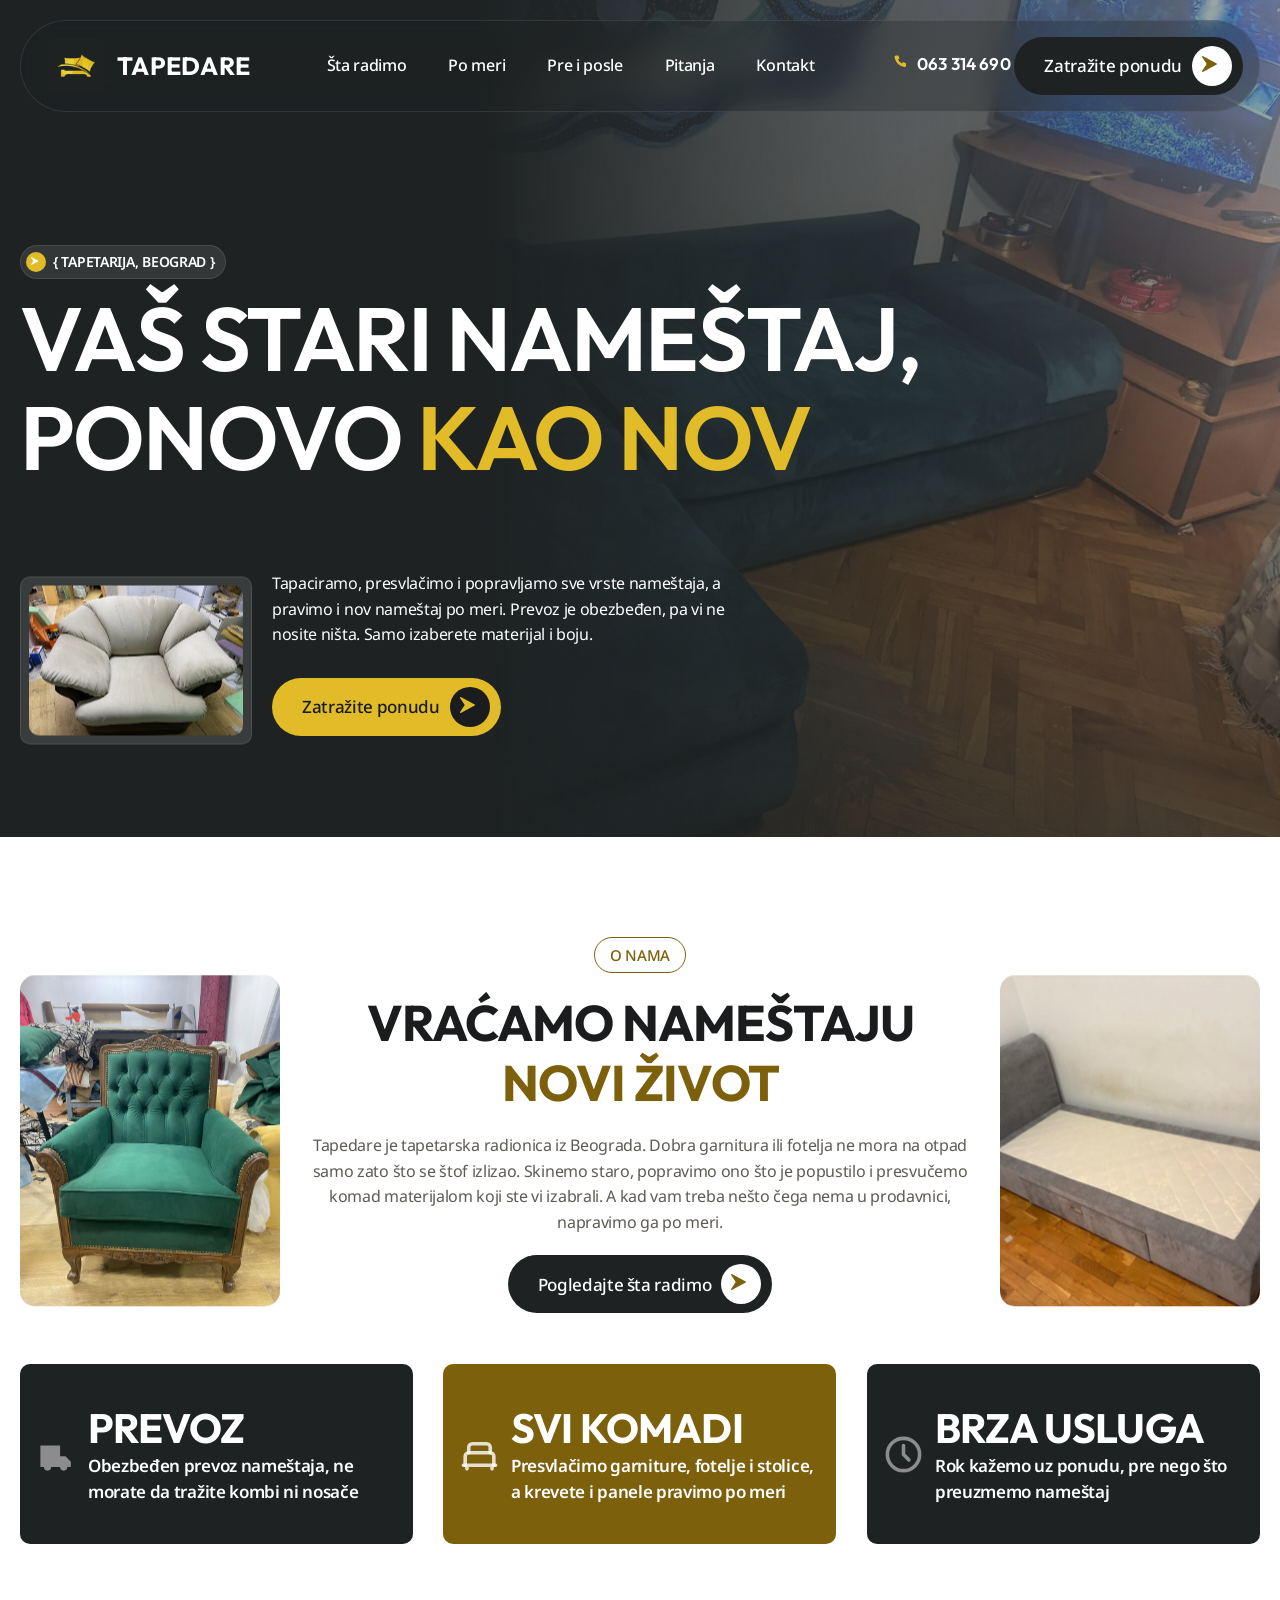
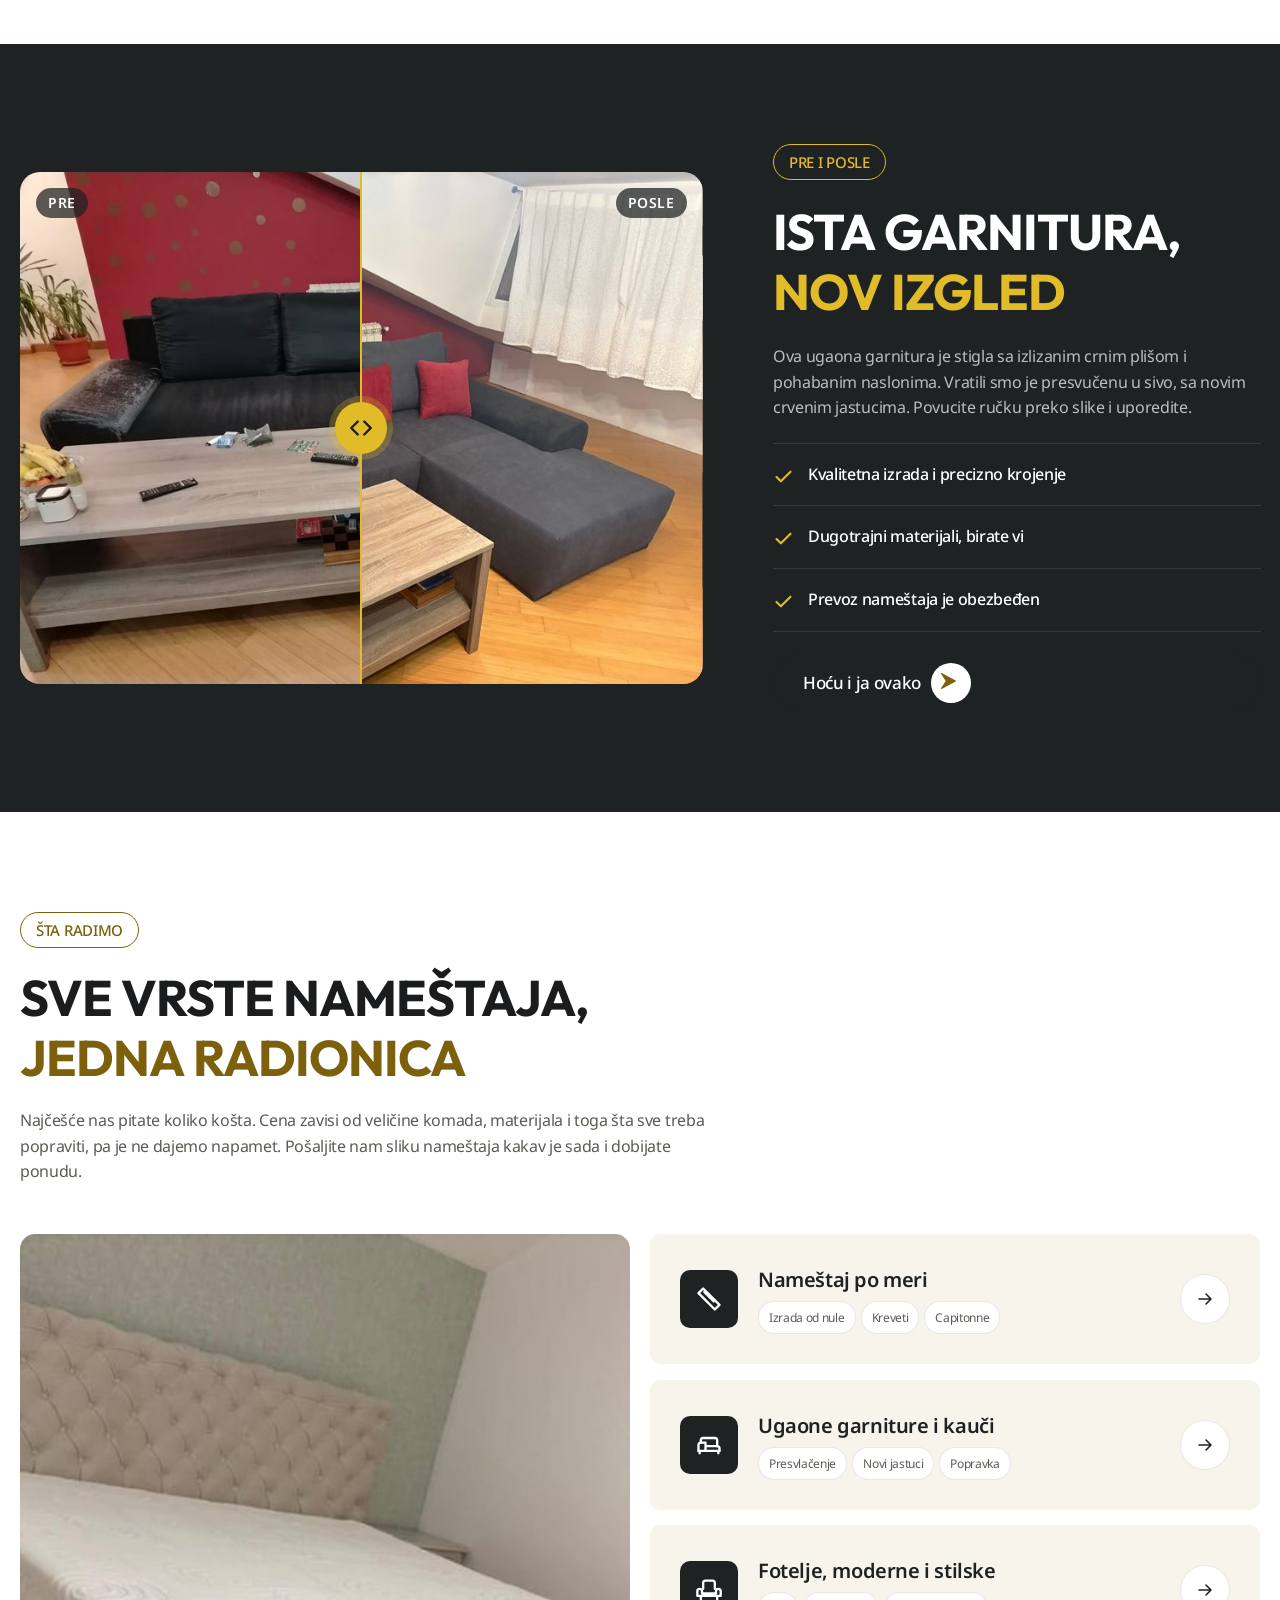
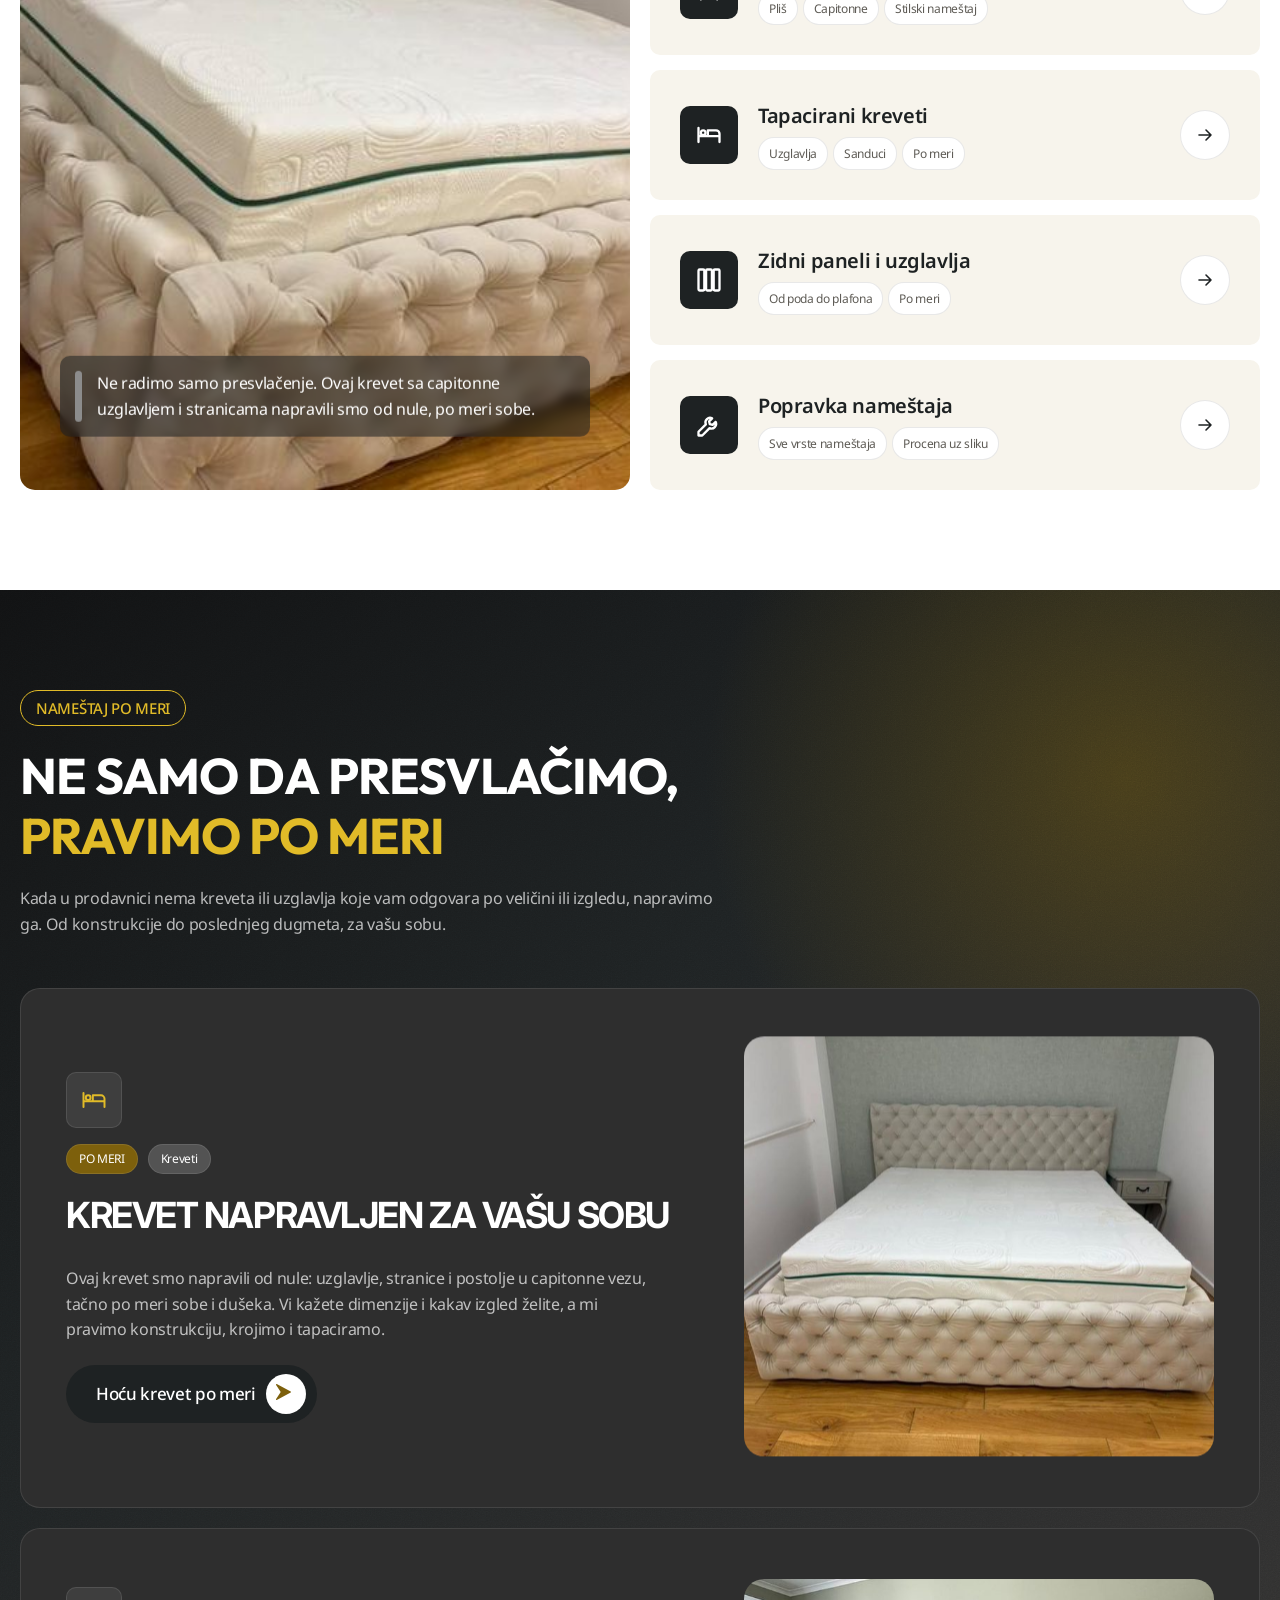
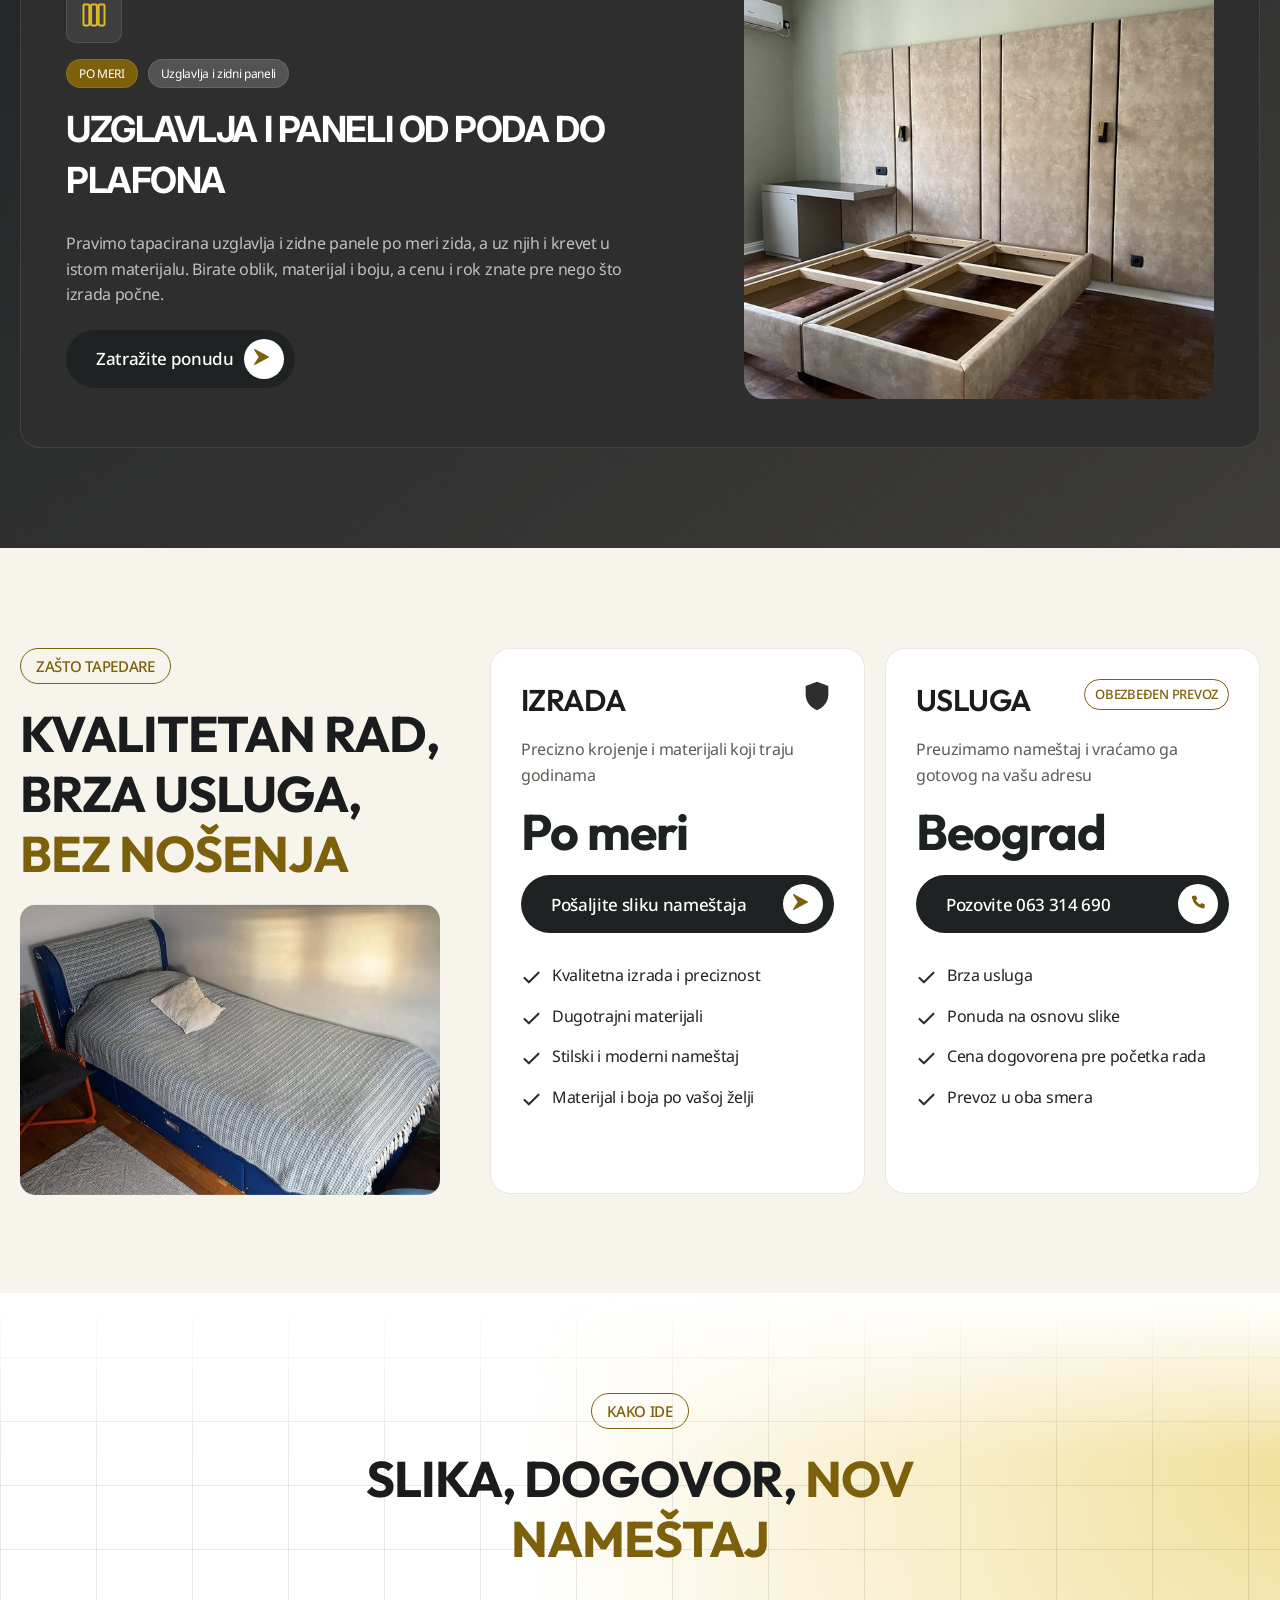
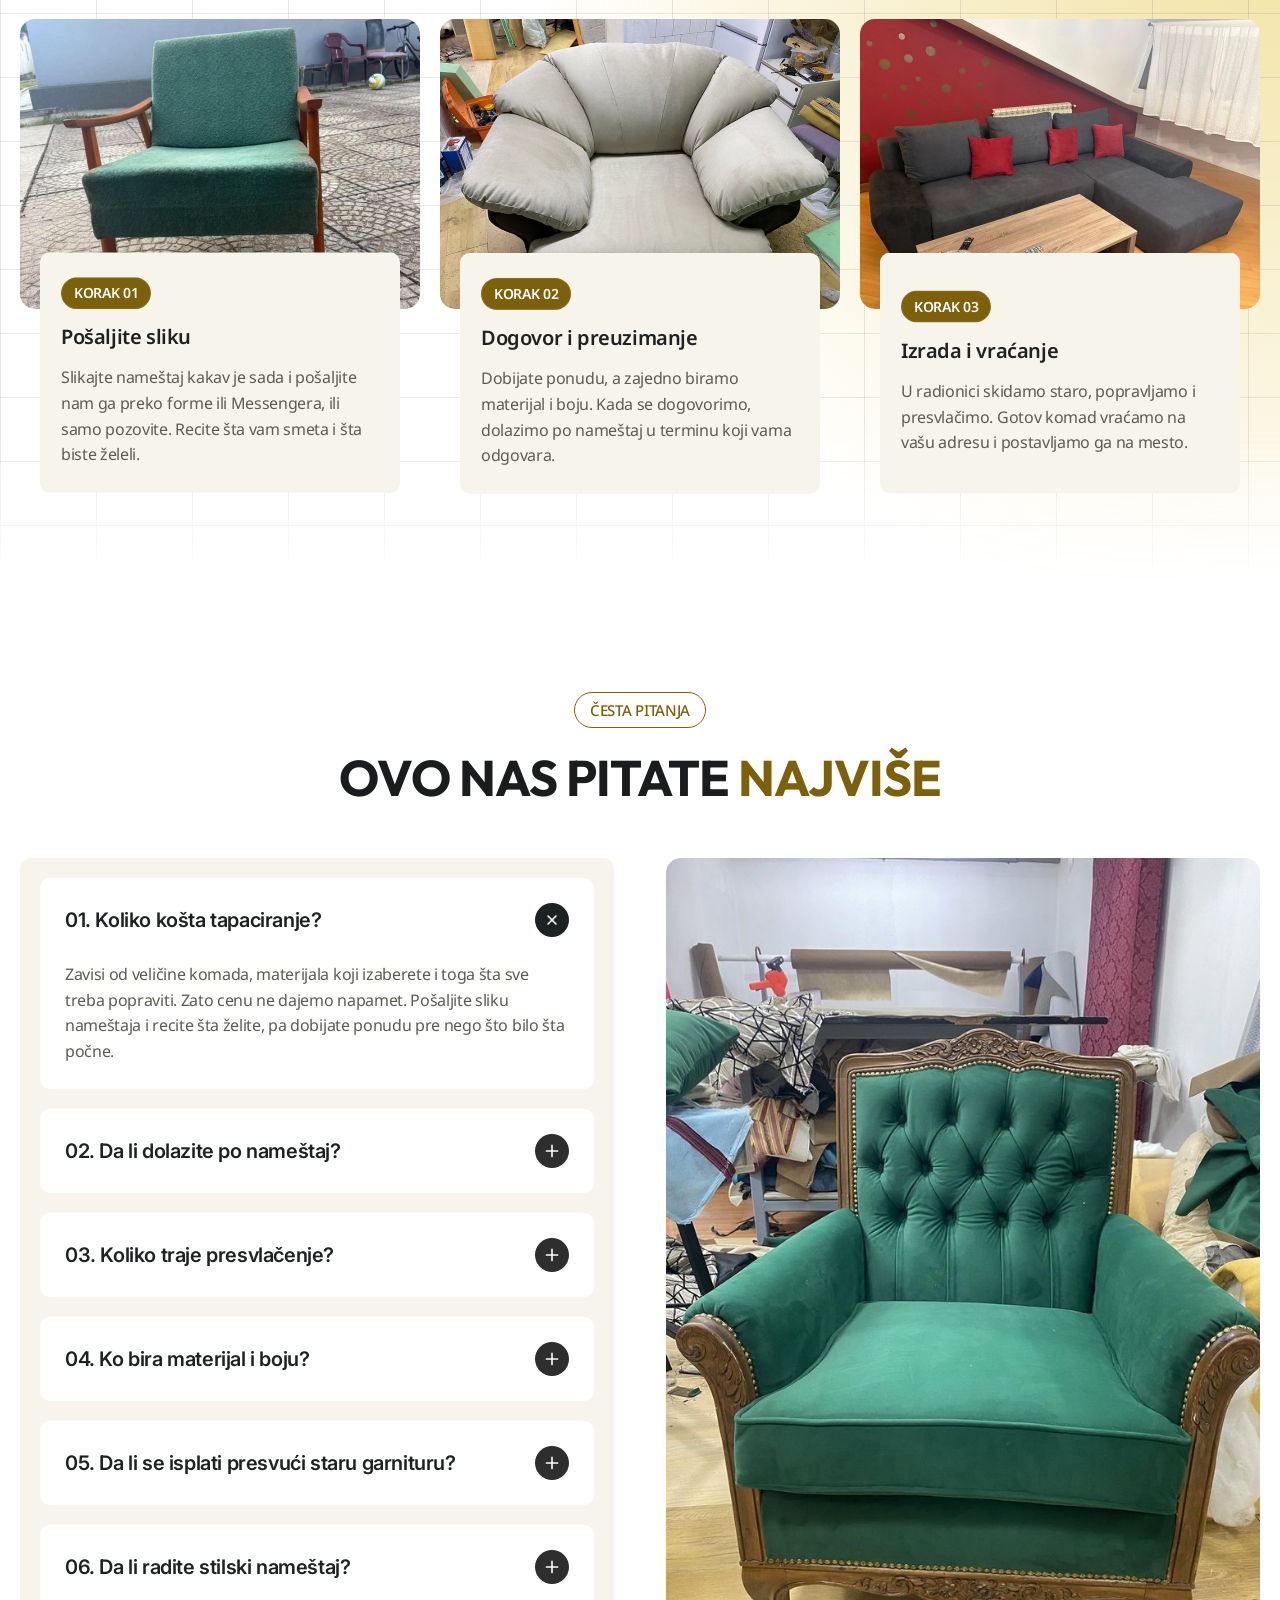
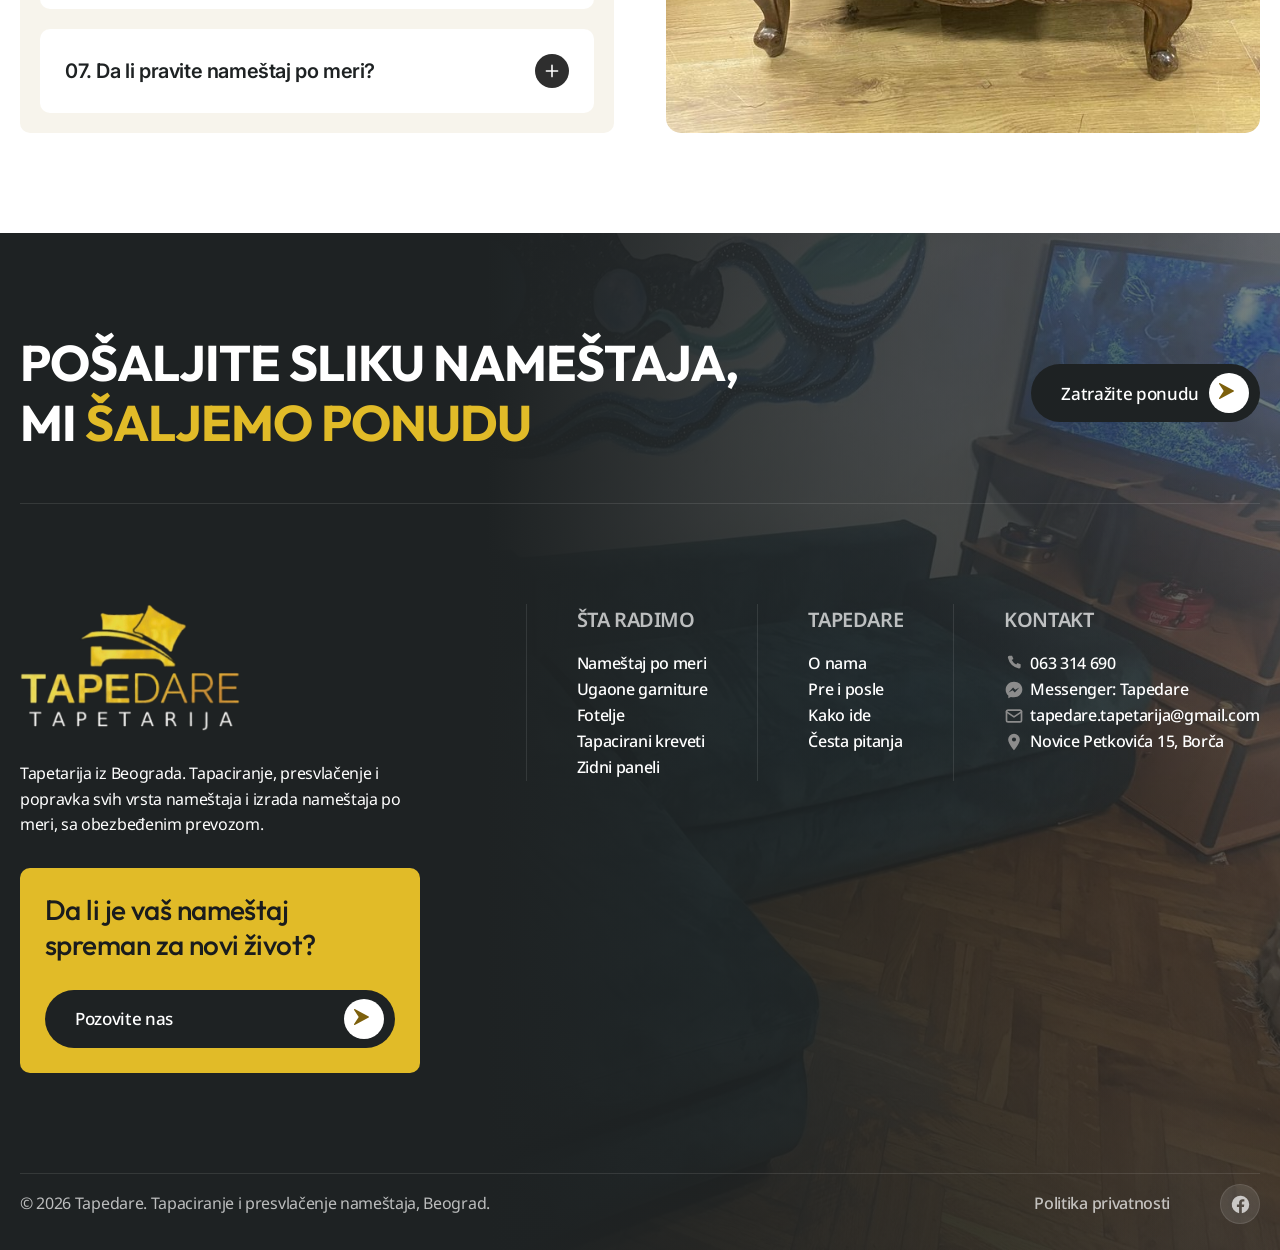
==== commit c745cd10: "Nameštaj po meri: nova sekcija, forma, nav i kontakt podaci - Tamna sekcija #po-meri sa capitonne kr" ====
--- a/index.html
+++ b/index.html
@@ -3,21 +3,21 @@
 <head>
 <meta charset="utf-8">
 <meta name="viewport" content="width=device-width, initial-scale=1.0">
-<title>Tapaciranje nameštaja u Beogradu | Tapedare</title>
-<meta name="description" content="Tapaciramo, presvlačimo i popravljamo sve vrste nameštaja u Beogradu: garniture, fotelje, krevete i zidne panele. Prevoz je obezbeđen. Pošaljite sliku.">
+<title>Tapaciranje i nameštaj po meri u Beogradu | Tapedare</title>
+<meta name="description" content="Tapaciramo, presvlačimo i popravljamo nameštaj u Beogradu, a krevete, uzglavlja i zidne panele pravimo po meri. Prevoz je obezbeđen. Pošaljite sliku.">
 <link rel="canonical" href="https://tapedare.rs/">
 <link rel="icon" href="images/logo-mark.png">
 
 <meta property="og:type" content="website">
-<meta property="og:title" content="Tapaciranje nameštaja u Beogradu | Tapedare">
-<meta property="og:description" content="Vaš stari nameštaj ponovo kao nov. Tapaciranje, presvlačenje i popravka, sa obezbeđenim prevozom.">
+<meta property="og:title" content="Tapaciranje i nameštaj po meri u Beogradu | Tapedare">
+<meta property="og:description" content="Vaš stari nameštaj ponovo kao nov, a nov po vašoj meri. Tapaciranje, presvlačenje, popravka i izrada, sa obezbeđenim prevozom.">
 <meta property="og:image" content="images/ugaona-garnitura-posle.jpg">
 <meta property="og:url" content="https://tapedare.rs/">
 
 <link rel="preconnect" href="https://fonts.googleapis.com">
 <link rel="preconnect" href="https://fonts.gstatic.com" crossorigin>
 <link href="https://fonts.googleapis.com/css2?family=Outfit:wght@500;600;700&family=Noto+Sans:wght@400;500;600;700&family=Inter:wght@600;700&display=swap" rel="stylesheet">
-<link rel="stylesheet" href="styles.css?v=1">
+<link rel="stylesheet" href="styles.css?v=2">
 
 <script type="application/ld+json">
 {
@@ -25,13 +25,15 @@
   "@type": "HomeAndConstructionBusiness",
   "name": "Tapedare",
   "alternateName": "Tapedare tapetarija",
-  "description": "Tapaciranje, presvlačenje i popravka svih vrsta nameštaja.",
+  "description": "Tapaciranje, presvlačenje i popravka svih vrsta nameštaja i izrada tapaciranog nameštaja po meri.",
   "image": "images/logo.png",
   "url": "https://tapedare.rs/",
   "telephone": "+38163314690",
+  "email": "tapedare.tapetarija@gmail.com",
   "address": {
     "@type": "PostalAddress",
-    "addressLocality": "Beograd",
+    "streetAddress": "Novice Petkovića 15",
+    "addressLocality": "Borča, Beograd",
     "addressCountry": "RS"
   },
   "areaServed": "Beograd",
@@ -60,10 +62,10 @@
       </div>
 
       <nav class="nav-menu" id="navMenu" aria-label="Glavna navigacija">
-        <a class="nav-link" href="index.html" aria-current="page">Početna
+        <a class="nav-link" href="#usluge">Šta radimo
           <svg class="chev" viewBox="0 0 20 20" fill="none" stroke="currentColor" stroke-width="2" stroke-linecap="round" stroke-linejoin="round" aria-hidden="true"><path d="M17 8c0 0-5.155 7-7 7S3 8 3 8"/></svg>
         </a>
-        <a class="nav-link" href="#usluge">Šta radimo
+        <a class="nav-link" href="#po-meri">Po meri
           <svg class="chev" viewBox="0 0 20 20" fill="none" stroke="currentColor" stroke-width="2" stroke-linecap="round" stroke-linejoin="round" aria-hidden="true"><path d="M17 8c0 0-5.155 7-7 7S3 8 3 8"/></svg>
         </a>
         <a class="nav-link" href="#pre-posle">Pre i posle
@@ -109,7 +111,7 @@
           <img src="images/fotelja-krem.jpg" alt="Velika krem fotelja sa mekim zaobljenim naslonima za ruke, tek presvučena u radionici" srcset="images/fotelja-krem-800.jpg 800w, images/fotelja-krem.jpg 1600w" sizes="(max-width: 900px) 100vw, 50vw" width="1600" height="1200" loading="lazy" decoding="async">
         </span>
         <div class="hero-copy">
-          <p data-split data-split-soft>Tapaciramo, presvlačimo i popravljamo sve vrste nameštaja. Prevoz je obezbeđen, pa vi ne nosite ništa. Samo izaberete materijal i boju.</p>
+          <p data-split data-split-soft>Tapaciramo, presvlačimo i popravljamo sve vrste nameštaja, a pravimo i nov nameštaj po meri. Prevoz je obezbeđen, pa vi ne nosite ništa. Samo izaberete materijal i boju.</p>
           <a class="btn" href="contact.html">Zatražite ponudu
             <span class="btn-ico"><svg viewBox="0 0 20 20" fill="currentColor" aria-hidden="true"><path d="M14.7 7.44L.76.06a.54.54 0 00-.64.17.6.6 0 00-.12.37c0 .14.04.27.11.38L4.69 8 .11 15.02a.55.55 0 00.01.75c.1.15.26.23.42.23.08 0 .15-.2.22-.06l13.93-7.38c.2-.12.32-.33.31-.56a.63.63 0 00-.3-.56z"/></svg></span>
           </a>
@@ -129,7 +131,7 @@
         <div class="overview-mid">
           <span class="eyebrow">O nama</span>
           <h2 data-split>Vraćamo nameštaju<br><span class="accent-word">novi život</span></h2>
-          <p class="measure">Tapedare je tapetarska radionica iz Beograda. Dobra garnitura ili fotelja ne mora na otpad samo zato što se štof izlizao. Skinemo staro, popravimo ono što je popustilo i presvučemo komad materijalom koji ste vi izabrali.</p>
+          <p class="measure">Tapedare je tapetarska radionica iz Beograda. Dobra garnitura ili fotelja ne mora na otpad samo zato što se štof izlizao. Skinemo staro, popravimo ono što je popustilo i presvučemo komad materijalom koji ste vi izabrali. A kad vam treba nešto čega nema u prodavnici, napravimo ga po meri.</p>
           <a class="btn" href="#usluge">Pogledajte šta radimo
             <span class="btn-ico"><svg viewBox="0 0 20 20" fill="currentColor" aria-hidden="true"><path d="M14.7 7.44L.76.06a.54.54 0 00-.64.17.6.6 0 00-.12.37c0 .14.04.27.11.38L4.69 8 .11 15.02a.55.55 0 00.01.75c.1.15.26.23.42.23.08 0 .15-.2.22-.06l13.93-7.38c.2-.12.32-.33.31-.56a.63.63 0 00-.3-.56z"/></svg></span>
           </a>
@@ -152,7 +154,7 @@
           <span class="stat-ico" aria-hidden="true"><svg viewBox="0 0 24 24" fill="none" stroke="currentColor" stroke-width="2" stroke-linecap="round" stroke-linejoin="round"><path d="M4 18v-5a2 2 0 012-2h12a2 2 0 012 2v5"/><path d="M6 11V8a2 2 0 012-2h8a2 2 0 012 2v3"/><path d="M3 18h18M5 18v2M19 18v2"/></svg></span>
           <div>
             <p class="stat-num">Svi komadi</p>
-            <p class="stat-label">Garniture, fotelje, kreveti, stolice i zidni paneli po meri</p>
+            <p class="stat-label">Presvlačimo garniture, fotelje i stolice, a krevete i panele pravimo po meri</p>
           </div>
         </div>
         <div class="stat" data-reveal>
@@ -214,11 +216,20 @@
 
       <div class="services-split">
         <div class="services-photo" data-reveal>
-          <img src="images/zidni-paneli-i-krevet-u-izradi.jpg" alt="Tapacirani zidni paneli od poda do plafona u spavaćoj sobi, sa konstrukcijom kreveta u izradi" srcset="images/zidni-paneli-i-krevet-u-izradi-800.jpg 800w, images/zidni-paneli-i-krevet-u-izradi.jpg 1600w" sizes="(max-width: 900px) 100vw, 50vw" width="1600" height="1200" loading="lazy" decoding="async">
-          <p class="services-note" data-drift="0.14">Ne radimo samo presvlačenje. Na slici su tapacirani zidni paneli od poda do plafona i krevet u izradi, napravljeni po meri sobe.</p>
+          <img src="images/krevet-capitonne-ugao.jpg" alt="Bračni krevet u svetlom plišu sa capitonne uzglavljem i stranicama, napravljen po meri spavaće sobe" srcset="images/krevet-capitonne-ugao-800.jpg 800w, images/krevet-capitonne-ugao.jpg 1080w" sizes="(max-width: 900px) 100vw, 50vw" width="1080" height="810" loading="lazy" decoding="async">
+          <p class="services-note" data-drift="0.14">Ne radimo samo presvlačenje. Ovaj krevet sa capitonne uzglavljem i stranicama napravili smo od nule, po meri sobe.</p>
         </div>
 
         <div class="service-list">
+          <a class="service-row" href="#po-meri" data-reveal>
+            <span class="service-ico" aria-hidden="true"><svg viewBox="0 0 24 24" fill="none" stroke="currentColor" stroke-width="2" stroke-linecap="round" stroke-linejoin="round"><path d="M3 7l4-4 14 14-4 4z"/><path d="M8 6l2 2M11 9l2 2M14 12l2 2"/></svg></span>
+            <span class="service-body">
+              <span class="h3">Nameštaj po meri</span>
+              <span class="service-tags"><span class="tag">Izrada od nule</span><span class="tag">Kreveti</span><span class="tag">Capitonne</span></span>
+            </span>
+            <span class="service-arrow" aria-hidden="true"><svg viewBox="0 0 20 20" fill="none" stroke="currentColor" stroke-width="1.6" stroke-linecap="round" stroke-linejoin="round"><path d="M4 10h12M11 5l5 5-5 5"/></svg></span>
+          </a>
+
           <a class="service-row" href="contact.html" data-reveal>
             <span class="service-ico" aria-hidden="true"><svg viewBox="0 0 24 24" fill="none" stroke="currentColor" stroke-width="2" stroke-linecap="round" stroke-linejoin="round"><path d="M3 17v-5a2 2 0 012-2h4v7M9 13h10a2 2 0 012 2v2"/><path d="M3 17h18M4 17v2M20 17v2M5 10V8a2 2 0 012-2h10a2 2 0 012 2v5"/></svg></span>
             <span class="service-body">
@@ -264,6 +275,65 @@
             <span class="service-arrow" aria-hidden="true"><svg viewBox="0 0 20 20" fill="none" stroke="currentColor" stroke-width="1.6" stroke-linecap="round" stroke-linejoin="round"><path d="M4 10h12M11 5l5 5-5 5"/></svg></span>
           </a>
         </div>
+      </div>
+    </div>
+  </section>
+
+  <!-- ===================== PO MERI =====================
+       Sticky kartice iz Deko-Pro sekcije "Tri modela" (.project-stack).
+       Klijent trazi da izrada po meri bude jasno istaknuta, ne samo presvlacenje. -->
+  <section class="sec-deep on-dark sec-foam" id="po-meri">
+    <div class="container stack">
+      <div class="stack-sm" data-reveal>
+        <span class="eyebrow">Nameštaj po meri</span>
+        <h2 class="measure" data-split>Ne samo da presvlačimo,<br><span class="accent-word">pravimo po meri</span></h2>
+        <p class="measure" data-split data-split-soft>Kada u prodavnici nema kreveta ili uzglavlja koje vam odgovara po veličini ili izgledu, napravimo ga. Od konstrukcije do poslednjeg dugmeta, za vašu sobu.</p>
+      </div>
+
+      <div class="project-stack">
+        <article class="project">
+          <div class="project-body">
+            <div class="project-top">
+              <span class="project-ico" aria-hidden="true"><svg viewBox="0 0 24 24" fill="none" stroke="currentColor" stroke-width="1.7" stroke-linecap="round" stroke-linejoin="round"><path d="M3 18V6M3 13h18v5M21 13v-2a3 3 0 00-3-3h-7v5"/><circle cx="7" cy="10" r="2"/></svg></span>
+              <div class="project-meta">
+                <span class="tag tag-accent">PO MERI</span>
+                <span class="tag tag-glass">Kreveti</span>
+              </div>
+              <h3 class="h4">Krevet napravljen za vašu sobu</h3>
+            </div>
+            <div class="project-bottom">
+              <p>Ovaj krevet smo napravili od nule: uzglavlje, stranice i postolje u capitonne vezu, tačno po meri sobe i dušeka. Vi kažete dimenzije i kakav izgled želite, a mi pravimo konstrukciju, krojimo i tapaciramo.</p>
+              <a class="btn" href="contact.html">Hoću krevet po meri
+                <span class="btn-ico"><svg viewBox="0 0 20 20" fill="currentColor" aria-hidden="true"><path d="M14.7 7.44L.76.06a.54.54 0 00-.64.17.6.6 0 00-.12.37c0 .14.04.27.11.38L4.69 8 .11 15.02a.55.55 0 00.01.75c.1.15.26.23.42.23.08 0 .15-.2.22-.06l13.93-7.38c.2-.12.32-.33.31-.56a.63.63 0 00-.3-.56z"/></svg></span>
+              </a>
+            </div>
+          </div>
+          <div class="project-img" data-drift="0.12">
+            <img src="images/krevet-capitonne.jpg" alt="Bračni krevet sa visokim capitonne uzglavljem i tapaciranim stranicama u svetlom plišu, napravljen po meri" srcset="images/krevet-capitonne-800.jpg 800w, images/krevet-capitonne.jpg 1080w" sizes="(max-width: 900px) 100vw, 50vw" width="1080" height="810" loading="lazy" decoding="async">
+          </div>
+        </article>
+
+        <article class="project">
+          <div class="project-body">
+            <div class="project-top">
+              <span class="project-ico" aria-hidden="true"><svg viewBox="0 0 24 24" fill="none" stroke="currentColor" stroke-width="1.7" stroke-linecap="round" stroke-linejoin="round"><rect x="3" y="3" width="5" height="18" rx="1"/><rect x="9.5" y="3" width="5" height="18" rx="1"/><rect x="16" y="3" width="5" height="18" rx="1"/></svg></span>
+              <div class="project-meta">
+                <span class="tag tag-accent">PO MERI</span>
+                <span class="tag tag-glass">Uzglavlja i zidni paneli</span>
+              </div>
+              <h3 class="h4">Uzglavlja i paneli od poda do plafona</h3>
+            </div>
+            <div class="project-bottom">
+              <p>Pravimo tapacirana uzglavlja i zidne panele po meri zida, a uz njih i krevet u istom materijalu. Birate oblik, materijal i boju, a cenu i rok znate pre nego što izrada počne.</p>
+              <a class="btn" href="contact.html">Zatražite ponudu
+                <span class="btn-ico"><svg viewBox="0 0 20 20" fill="currentColor" aria-hidden="true"><path d="M14.7 7.44L.76.06a.54.54 0 00-.64.17.6.6 0 00-.12.37c0 .14.04.27.11.38L4.69 8 .11 15.02a.55.55 0 00.01.75c.1.15.26.23.42.23.08 0 .15-.2.22-.06l13.93-7.38c.2-.12.32-.33.31-.56a.63.63 0 00-.3-.56z"/></svg></span>
+              </a>
+            </div>
+          </div>
+          <div class="project-img" data-drift="0.12">
+            <img src="images/zidni-paneli-i-krevet-u-izradi.jpg" alt="Tapacirani zidni paneli od poda do plafona u spavaćoj sobi, sa konstrukcijom kreveta u izradi" srcset="images/zidni-paneli-i-krevet-u-izradi-800.jpg 800w, images/zidni-paneli-i-krevet-u-izradi.jpg 1600w" sizes="(max-width: 900px) 100vw, 50vw" width="1600" height="1200" loading="lazy" decoding="async">
+          </div>
+        </article>
       </div>
     </div>
   </section>
@@ -331,7 +401,7 @@
 
       <div class="process-grid">
         <article class="step" data-reveal>
-          <img src="images/ugaona-garnitura-pre.jpg" alt="Izlizana crna ugaona garnitura pre tapaciranja, onakva kakvu je klijent poslao" srcset="images/ugaona-garnitura-pre-800.jpg 800w, images/ugaona-garnitura-pre.jpg 1600w" sizes="(max-width: 900px) 100vw, 33vw" width="1600" height="1200" loading="lazy" decoding="async">
+          <img src="images/fotelja-pre-slikanje.jpg" alt="Stara fotelja sa zelenim štofom i drvenim naslonima, slikana telefonom u dvorištu. Ovakva slika je dovoljna za ponudu" srcset="images/fotelja-pre-slikanje-800.jpg 800w, images/fotelja-pre-slikanje.jpg 1080w" sizes="(max-width: 900px) 100vw, 33vw" width="1080" height="1439" loading="lazy" decoding="async">
           <div class="step-panel" data-drift="0.09">
             <span class="tag tag-accent">Korak 01</span>
             <h3>Pošaljite sliku</h3>
@@ -411,6 +481,13 @@
             </button></h3>
             <div class="faq-a" id="faq6"><div><p>Da. Radimo stilske fotelje sa rezbarenim drvetom i capitonne naslonom, ali i moderne garniture, krevete i zidne panele po meri.</p></div></div>
           </div>
+
+          <div class="faq-item">
+            <h3><button class="faq-q" aria-expanded="false" aria-controls="faq7">07. Da li pravite nameštaj po meri?
+              <span class="faq-plus" aria-hidden="true"><svg viewBox="0 0 20 20" fill="none" stroke="currentColor" stroke-width="2" stroke-linecap="round"><path d="M10 3v14M3 10h14"/></svg></span>
+            </button></h3>
+            <div class="faq-a" id="faq7"><div><p>Da. Pored presvlačenja pravimo nove komade od nule: tapacirane krevete, uzglavlja, zidne panele i drugi tapacirani nameštaj, tačno po meri vašeg prostora. Pošaljite mere ili sliku sobe i opišite šta zamišljate, pa dobijate ponudu.</p></div></div>
+          </div>
         </div>
 
         <figure class="faq-photo" data-reveal>
@@ -441,7 +518,7 @@
     <div class="footer-main" data-reveal>
       <div class="footer-brand">
         <img class="logo logo-lockup" src="images/logo.png" alt="Tapedare tapetarija logotip" width="523" height="302" loading="lazy" decoding="async">
-        <p>Tapetarija iz Beograda. Tapaciranje, presvlačenje i popravka svih vrsta nameštaja, sa obezbeđenim prevozom.</p>
+        <p>Tapetarija iz Beograda. Tapaciranje, presvlačenje i popravka svih vrsta nameštaja i izrada nameštaja po meri, sa obezbeđenim prevozom.</p>
         <div class="footer-call">
           <h3 class="footer-call-title">Da li je vaš nameštaj spreman za novi život?</h3>
           <a class="btn btn-block" href="tel:+38163314690">Pozovite nas
@@ -455,6 +532,7 @@
         <div class="footer-col">
           <h2>Šta radimo</h2>
           <ul>
+            <li><a href="#po-meri">Nameštaj po meri</a></li>
             <li><a href="#usluge">Ugaone garniture</a></li>
             <li><a href="#usluge">Fotelje</a></li>
             <li><a href="#usluge">Tapacirani kreveti</a></li>
@@ -486,8 +564,12 @@
               <a href="https://m.me/Tapedare" target="_blank" rel="noopener">Messenger: Tapedare</a>
             </li>
             <li>
-              <svg viewBox="0 0 24 24" fill="currentColor" aria-hidden="true"><path d="M3 7h11v6h3l3 3v3h-2a2 2 0 11-4 0H9a2 2 0 11-4 0H3V7z"/></svg>
-              <span>Beograd, prevoz obezbeđen</span>
+              <svg viewBox="0 0 24 24" fill="none" stroke="currentColor" stroke-width="2" stroke-linecap="round" stroke-linejoin="round" aria-hidden="true"><rect x="3" y="5" width="18" height="14" rx="2"/><path d="M3 7l9 6 9-6"/></svg>
+              <a class="footer-mail" href="mailto:tapedare.tapetarija@gmail.com">tapedare.tapetarija@gmail.com</a>
+            </li>
+            <li>
+              <svg viewBox="0 0 24 24" fill="currentColor" aria-hidden="true"><path d="M12 2a7 7 0 00-7 7c0 5.2 7 13 7 13s7-7.8 7-13a7 7 0 00-7-7zm0 9.5A2.5 2.5 0 1112 6.5a2.5 2.5 0 010 5z"/></svg>
+              <a href="https://www.google.com/maps/search/?api=1&amp;query=Novice+Petkovi%C4%87a+15%2C+Bor%C4%8Da" target="_blank" rel="noopener">Novice Petkovića 15, Borča</a>
             </li>
           </ul>
         </div>
--- a/styles.css
+++ b/styles.css
@@ -2525,10 +2525,18 @@
 /* "Tapedare" i "Pre i posle" su duzi od naziva u referenci, pa je na
    1024 px dugme u navu izlazilo 120 px van ekrana. Hamburger krece tek
    ispod 992 px, a do tada meni dobija uze razmake. */
-@media (min-width: 992px) and (max-width: 1240px) {
+/* Meni ima i link Po meri, pa uzi razmak vazi do 1400 px, a do 1100 px
+   je jos zbijeniji. Meri se: dugme ne sme da izadje iz trake. */
+@media (min-width: 992px) and (max-width: 1400px) {
   .nav-menu { gap: 22px; padding: 10px 22px; }
   .nav-link { font-size: 16px; }
 }
+@media (min-width: 992px) and (max-width: 1100px) {
+  .nav-menu { gap: 14px; padding: 10px 10px; }
+  .nav-link { font-size: 15px; }
+  .nav-wordmark { font-size: 21px; }
+}
+.footer-mail { overflow-wrap: anywhere; }
 
 /* --- Pre i posle, klizac preko dve slike ---------------------------------
    Isti raspored kao .texture-split, samo sto je umesto videa poredjenje.
@@ -2609,3 +2617,9 @@
 .ba-range:focus-visible + .ba-line .ba-knob { outline: 3px solid var(--white); outline-offset: 3px; }
 
 .ba-hint { font-size: 14px; color: var(--white-70); }
+
+/* Po meri: na telefonu i tabletu kartica je visa od ekrana, pa bi lepljenje
+   pustilo drugu karticu preko dugmeta prve. Ispod 992 px idu jedna ispod druge. */
+@media (max-width: 991px) {
+  .project { position: static; }
+}
